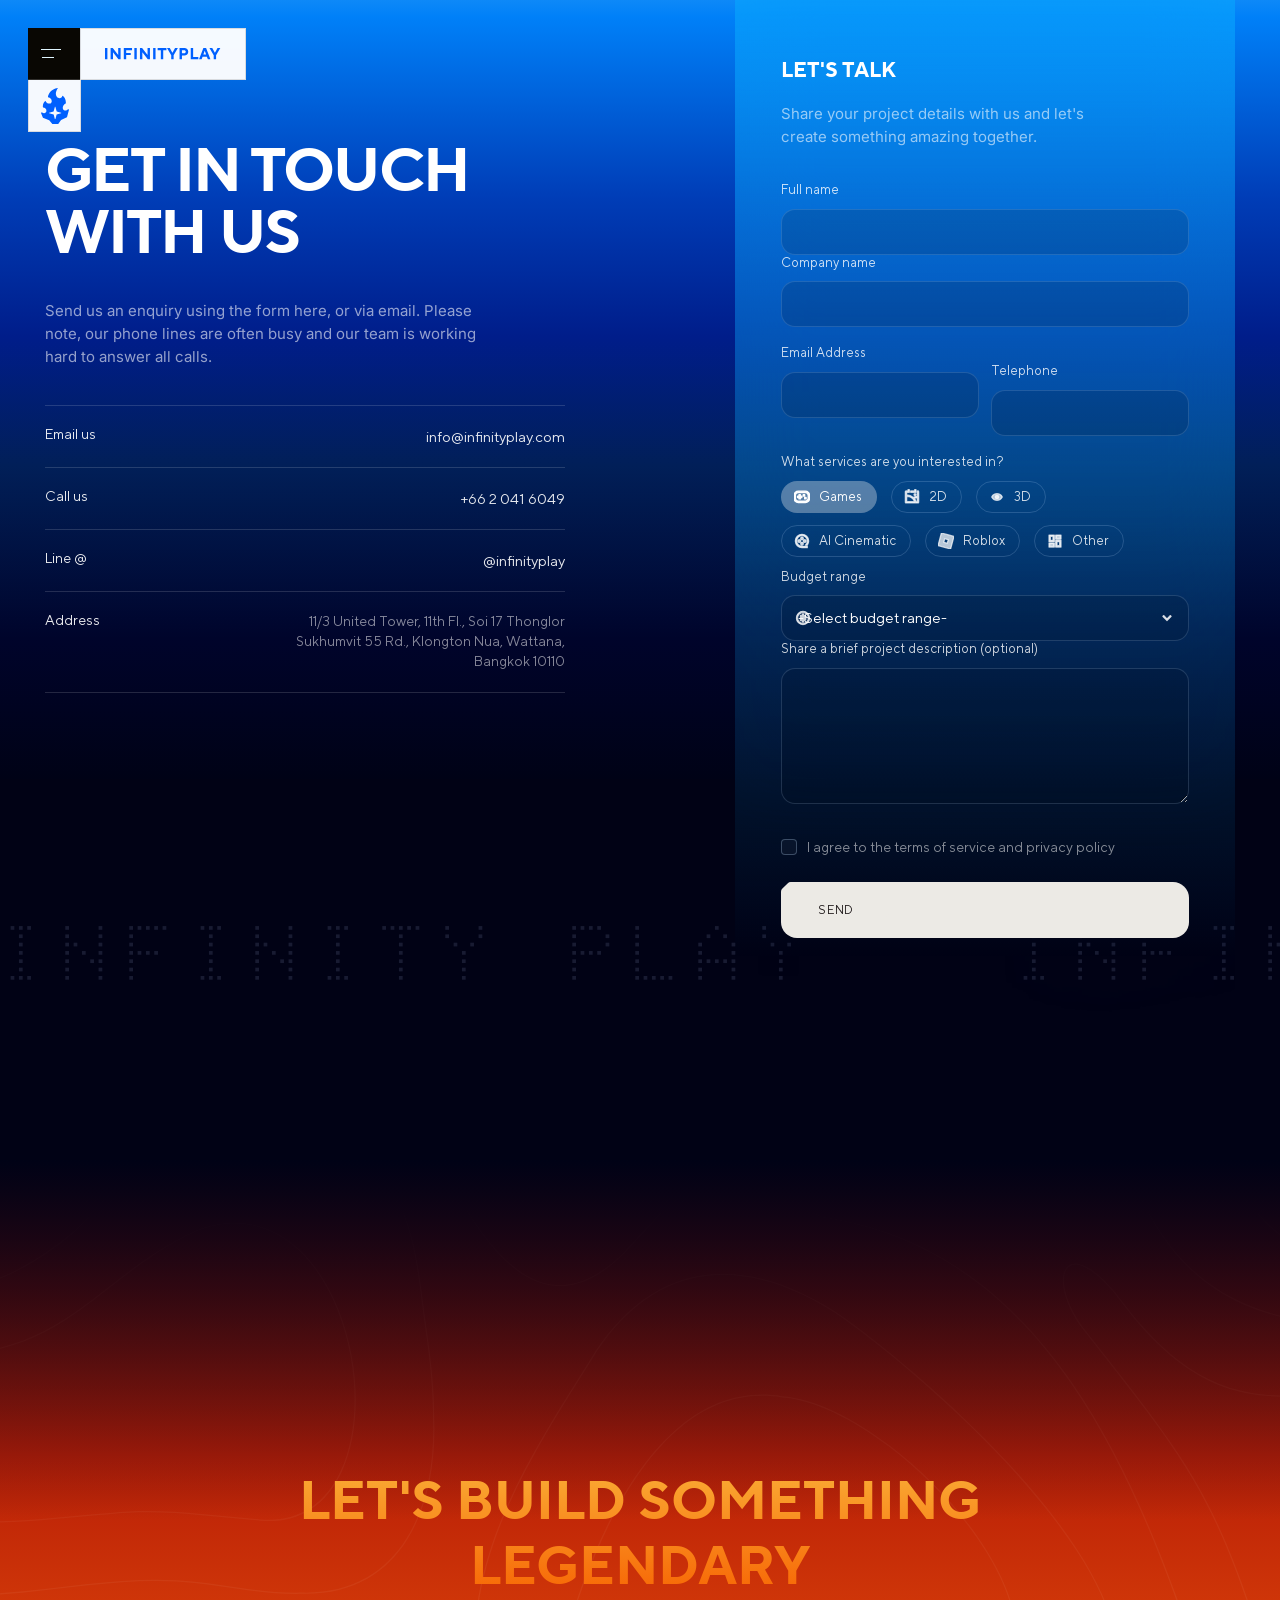
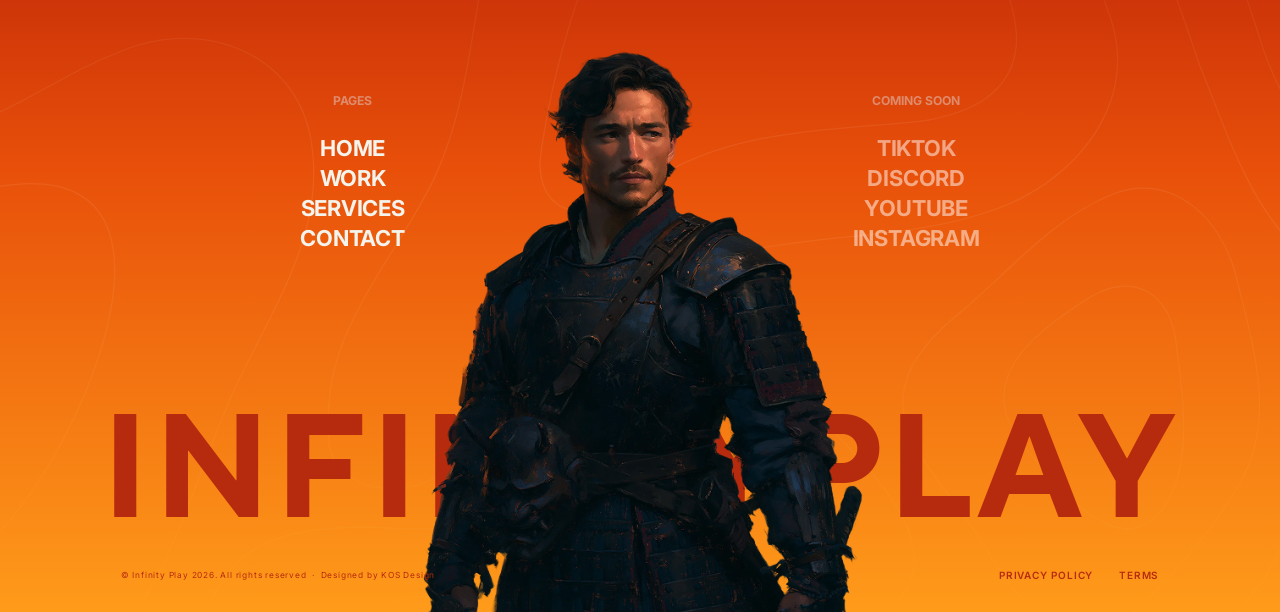
==== contact.html @ 48c19333 "feat: add contact form functionality and styles - Implemented contact form submission with validatio" ====
<!DOCTYPE html>
<html lang="en">
<head>
  <meta charset="UTF-8">
  <meta name="viewport" content="width=device-width, initial-scale=1.0">

  <!-- ── SEO ──────────────────────────────────────────────────────── -->
  <title>Contact | Infinity Play</title>
  <meta name="description" content="Get in touch with Infinity Play about game development, 3D art, animation, VFX, Roblox, and AI cinematic production.">
  <meta name="robots" content="index, follow">
  <link rel="canonical" href="https://infinityplay.com/contact">
  <link rel="icon" type="image/svg+xml" href="favicon.svg">
  <link rel="alternate icon" href="favicon.ico">

  <!-- ── Open Graph ────────────────────────────────────────────────── -->
  <meta property="og:type" content="website">
  <meta property="og:url" content="https://infinityplay.com/contact">
  <meta property="og:title" content="Contact | Infinity Play">
  <meta property="og:description" content="Start a conversation with Infinity Play about your next game, art, animation, or technical production project.">
  <meta property="og:image" content="https://infinityplay.com/website-template-OG.webp">

  <!-- ── Twitter Card ──────────────────────────────────────────────── -->
  <meta name="twitter:card" content="summary_large_image">
  <meta name="twitter:title" content="Contact | Infinity Play">
  <meta name="twitter:description" content="Start a conversation with Infinity Play about your next game, art, animation, or technical production project.">
  <meta name="twitter:image" content="https://infinityplay.com/website-template-OG.webp">

  <!-- ── Fonts ─────────────────────────────────────────────────────── -->
  <link rel="dns-prefetch" href="https://fonts.googleapis.com">
  <link rel="dns-prefetch" href="https://fonts.gstatic.com">
  <link rel="preconnect" href="https://fonts.googleapis.com">
  <link rel="preconnect" href="https://fonts.gstatic.com" crossorigin>
  <link href="https://fonts.googleapis.com/css2?family=Inter:wght@400;500;600;700&family=Doto:wght@300;700;900&display=swap" rel="stylesheet">

  <!-- ── Styles ────────────────────────────────────────────────────── -->
  <link rel="stylesheet" href="css/main.css">
</head>
<body class="contact-page">

<a class="sr-only" href="#main-content">Skip to main content</a>

<header class="site-nav site-nav--active" role="banner">
  <div class="site-nav__stack site-nav--invert">
    <div class="site-nav__row">
      <button
        class="site-nav__toggle"
        type="button"
        aria-label="Open navigation menu"
        aria-expanded="false"
        aria-controls="main-menu"
      >
        <span class="site-nav__toggle-line" aria-hidden="true"></span>
        <span class="site-nav__toggle-line" aria-hidden="true"></span>
      </button>
      <a class="site-nav__brand" href="index.html" aria-label="Infinity Play — back to home">
        <svg class="site-nav__brand-mark" width="116" height="12" viewBox="0 0 116 12" fill="none" xmlns="http://www.w3.org/2000/svg" aria-hidden="true" focusable="false">
          <path d="M-0.00042963 11.2002V0.00019455H2.39957V11.2002H-0.00042963ZM5.60082 11.2002V0.00019455H7.76082L13.2008 6.9602V0.00019455H15.6008V11.2002H13.4408L8.00082 4.24019V11.2002H5.60082ZM18.7958 11.2002V0.00019455H27.0358V2.2402H21.1958V4.8802H25.7558V7.12019H21.1958V11.2002H18.7958ZM29.3502 11.2002V0.00019455H31.7502V11.2002H29.3502ZM34.9514 11.2002V0.00019455H37.1114L42.5514 6.9602V0.00019455H44.9514V11.2002H42.7914L37.3514 4.24019V11.2002H34.9514ZM48.1464 11.2002V0.00019455H50.5464V11.2002H48.1464ZM55.8277 11.2002V2.2402H52.6277V0.00019455H61.4277V2.2402H58.2277V11.2002H55.8277ZM66.2252 11.2002V7.2002L61.9852 0.00019455H64.7852L67.3932 4.8002H67.4572L70.0652 0.00019455H72.8652L68.6252 7.2002V11.2002H66.2252ZM74.5439 11.2002V0.00019455H79.2639C81.6479 0.00019455 83.2639 1.5842 83.2639 3.76019C83.2639 5.93619 81.6479 7.5202 79.2639 7.5202H76.9439V11.2002H74.5439ZM76.9439 5.2802H79.1839C80.1439 5.2802 80.7839 4.6562 80.7839 3.76019C80.7839 2.86419 80.1439 2.2402 79.1839 2.2402H76.9439V5.2802ZM85.7389 11.2002V0.00019455H88.1389V8.9602H93.3389V11.2002H85.7389ZM98.3783 6.4802H101.098L99.7703 2.80019H99.7063L98.3783 6.4802ZM94.0583 11.2002L98.3783 0.00019455H101.098L105.418 11.2002H102.858L101.898 8.6402H97.5783L96.6183 11.2002H94.0583ZM108.693 11.2002V7.2002L104.453 0.00019455H107.253L109.861 4.8002H109.925L112.533 0.00019455H115.333L111.093 7.2002V11.2002H108.693Z" fill="currentColor"/>
        </svg>
      </a>
    </div>
    <a class="site-nav__emblem" href="index.html" aria-label="Infinity Play home">
      <svg class="site-nav__emblem-icon" xmlns="http://www.w3.org/2000/svg" width="28" height="36" viewBox="0 0 28 36" fill="none" aria-hidden="true" focusable="false">
        <path fill-rule="evenodd" clip-rule="evenodd" d="M16.705 0.00120353C16.8376 -0.0154871 16.9226 0.145182 16.839 0.249844C15.3869 2.06653 13.7545 6.37865 15.7941 8.7826C17.98 11.359 21.0673 10.0701 21.2519 7.96767C21.2605 7.86964 21.3555 7.79962 21.4459 7.83739C23.1418 8.54566 25.2625 11.6117 24.783 15.453C24.7758 15.5103 24.7349 15.5578 24.6802 15.5752C23.8207 15.8482 22.9938 16.4903 22.425 17.4197C21.3457 19.1832 21.6039 21.3132 23.0017 22.1773C24.2056 22.9215 25.8621 22.4839 26.9881 21.2215C27.0322 21.172 27.1037 21.1569 27.1631 21.1862L27.9192 21.5597C27.9811 21.5903 28.0129 21.6607 27.9951 21.7277L25.9901 29.2476C25.9788 29.2901 25.9489 29.3252 25.9088 29.3429L20.1088 31.9147C20.0851 31.9252 20.0646 31.942 20.0495 31.9632L17.2238 35.9391C17.1966 35.9773 17.1528 36 17.1061 36H11.4634C11.4209 36 11.3805 35.9812 11.353 35.9485L8.23792 32.2486C8.2229 32.2307 8.20381 32.2168 8.18229 32.208L1.90879 29.6286C1.87278 29.6138 1.84422 29.5851 1.82957 29.5488L0.0106392 25.049C-0.012196 24.9925 0.00248545 24.9277 0.047403 24.8867L0.705805 24.2859C0.762627 24.234 0.84971 24.2361 0.906354 24.2882C2.06126 25.3494 3.70621 25.4841 4.6933 24.5566C5.74024 23.5729 5.65068 21.7668 4.49326 20.5226C3.81289 19.7912 2.91497 19.4168 2.07771 19.4322C2.00528 19.4335 1.94047 19.3843 1.92776 19.3127C1.46411 16.6982 2.79948 13.6903 4.42397 12.8949C4.50156 12.8569 4.59161 12.9024 4.61851 12.9848C5.2225 14.8353 7.42836 16.133 9.32314 15.414C11.7451 14.4948 11.0628 9.89619 7.01237 9.37428C6.93607 9.36445 6.87683 9.29989 6.8829 9.22282C7.10649 6.38578 9.95658 0.851004 16.705 0.00120353ZM12.6697 23.3707C12.6563 23.4207 12.6174 23.4598 12.5676 23.4732L8.17748 24.6606C8.11433 24.6777 8.07045 24.7352 8.07045 24.8009V25.1089C8.07045 25.1746 8.11433 25.2322 8.17748 25.2493L12.5676 26.4365C12.6174 26.4499 12.6563 26.489 12.6697 26.539L13.851 30.9512C13.868 31.0147 13.9252 31.0588 13.9906 31.0588H14.297C14.3624 31.0588 14.4197 31.0147 14.4367 30.9512L15.6181 26.539C15.6315 26.489 15.6704 26.4499 15.7202 26.4365L20.1102 25.2493C20.1733 25.2322 20.2172 25.1746 20.2172 25.1089V24.8009C20.2172 24.7352 20.1733 24.6777 20.1102 24.6606L15.7201 23.4732C15.6704 23.4598 15.6315 23.4207 15.6181 23.3707L14.4367 18.9587C14.4197 18.8952 14.3624 18.8511 14.297 18.8511H13.9906C13.9252 18.8511 13.868 18.8952 13.851 18.9587L12.6697 23.3707Z" fill="currentColor"/>
      </svg>
    </a>
  </div>
  <nav class="site-nav__menu" id="main-menu" aria-label="Primary">
    <a class="site-nav__link" href="index.html#home">Home</a>
    <a class="site-nav__link" href="index.html#about">About</a>
    <a class="site-nav__link" href="index.html#work">Work</a>
    <a class="site-nav__link" href="index.html#services">Services</a>
    <a class="site-nav__link" href="contact.html" aria-current="page">Contact</a>
  </nav>
</header>

<main id="main-content">
  <section class="contact" aria-labelledby="contact-title">
    <div class="contact__media" aria-hidden="true">
      <video class="contact__video" autoplay muted loop playsinline preload="metadata">
        <source src="video/shadow.mp4" type="video/mp4">
      </video>
    </div>

    <div class="contact__inner">
      <div class="contact__info">
        <h1 class="contact__title" id="contact-title">
          Get In Touch<br>With Us
        </h1>
        <div class="contact__copy">
          <p class="contact__intro">
            Send us an enquiry using the form here, or via email. Please note,
            our phone lines are often busy and our team is working hard to
            answer all calls.
          </p>

          <dl class="contact__details">
            <div class="contact__row">
              <dt class="contact__term">Email us</dt>
              <dd class="contact__value">
                <a href="mailto:info@infinityplay.com">info@infinityplay.com</a>
              </dd>
            </div>
            <div class="contact__row">
              <dt class="contact__term">Call us</dt>
              <dd class="contact__value">
                <a href="tel:+6620416049">+66 2 041 6049</a>
              </dd>
            </div>
            <div class="contact__row">
              <dt class="contact__term">Line @</dt>
              <dd class="contact__value">
                <a href="https://line.me/R/ti/p/@infinityplay" target="_blank" rel="noreferrer">@infinityplay</a>
              </dd>
            </div>
            <div class="contact__row">
              <dt class="contact__term">Address</dt>
              <dd class="contact__value contact__value--address">
                11/3 United Tower, 11th Fl., Soi 17 Thonglor<br>
                Sukhumvit 55 Rd., Klongton Nua, Wattana,<br>
                Bangkok 10110
              </dd>
            </div>
          </dl>
        </div>
      </div>

      <form class="contact__form" aria-labelledby="contact-form-title" method="post">
        <h2 class="contact__form-title" id="contact-form-title">Let's Talk</h2>
        <p class="contact__form-copy">
          Share your project details with us and let's create something amazing
          together.
        </p>

        <div class="contact__fields">
          <label class="contact__field">
            <span class="contact__label">Full name</span>
            <input class="contact__input" type="text" name="full_name" autocomplete="name" required>
          </label>

          <label class="contact__field">
            <span class="contact__label">Company name</span>
            <input class="contact__input" type="text" name="company_name" autocomplete="organization">
          </label>

          <div class="contact__field-grid">
            <label class="contact__field">
              <span class="contact__label">Email Address</span>
              <input class="contact__input" type="email" name="email" autocomplete="email" required>
            </label>

            <label class="contact__field">
              <span class="contact__label">Telephone</span>
              <input class="contact__input" type="tel" name="telephone" autocomplete="tel">
            </label>
          </div>

          <fieldset class="contact__services">
            <legend class="contact__label">What services are you interested in?</legend>

            <div class="contact__chips">
              <label class="contact__chip">
                <input class="contact__chip-input" type="checkbox" name="services" value="Games" checked>
                <span class="contact__chip-ui">
                  <span class="contact__chip-icon" aria-hidden="true">
                    <svg xmlns="http://www.w3.org/2000/svg" width="15" height="11" viewBox="0 0 15 11" fill="none" focusable="false">
                      <path d="M10.6667 0C11.7275 0 12.7449 0.421428 13.4951 1.17157C14.2452 1.92172 14.6667 2.93913 14.6667 4V6.66667C14.6667 7.72753 14.2452 8.74495 13.4951 9.49509C12.7449 10.2452 11.7275 10.6667 10.6667 10.6667H4C2.93913 10.6667 1.92172 10.2452 1.17157 9.49509C0.421427 8.74495 0 7.72753 0 6.66667V4C0 2.93913 0.421427 1.92172 1.17157 1.17157C1.92172 0.421428 2.93913 0 4 0H10.6667ZM10.6667 1.33333H4C3.31584 1.33333 2.65785 1.59629 2.16213 2.06782C1.6664 2.53934 1.37087 3.18336 1.33667 3.86667L1.33333 4V6.66667C1.33333 7.35083 1.59629 8.00882 2.06782 8.50454C2.53934 9.00026 3.18336 9.29579 3.86667 9.33L4 9.33333H10.6667C11.3508 9.33333 12.0088 9.07038 12.5045 8.59885C13.0003 8.12733 13.2958 7.48331 13.33 6.8L13.3333 6.66667V4C13.3333 3.31584 13.0704 2.65785 12.5989 2.16213C12.1273 1.6664 11.4833 1.37087 10.8 1.33667L10.6667 1.33333ZM6 3.33333V4.66667H7.33333V6H5.99933L6 7.33333H4.66667L4.666 6H3.33333V4.66667H4.66667V3.33333H6ZM11.3333 6V7.33333H10V6H11.3333ZM10 3.33333V4.66667H8.66667V3.33333H10Z" fill="currentColor"/>
                    </svg>
                  </span>
                  <span class="contact__chip-text">Games</span>
                </span>
              </label>

              <label class="contact__chip">
                <input class="contact__chip-input" type="checkbox" name="services" value="2D">
                <span class="contact__chip-ui">
                  <span class="contact__chip-icon contact__chip-icon--dim" aria-hidden="true">
                    <svg xmlns="http://www.w3.org/2000/svg" width="16" height="16" viewBox="0 0 16 16" fill="none" focusable="false">
                      <path d="M13.333 8.66602C12.2143 8.66602 11.167 8.97268 10.271 9.50535C11.0689 10.4378 11.6881 11.5092 12.0977 12.666H13.333V8.66602ZM10.669 12.666C9.36234 9.53402 6.27167 7.33268 2.66634 7.33268V12.666H10.669V12.666ZM2.66634 5.99935C5.21967 5.99935 7.54834 6.95601 9.31567 8.53001C10.5089 7.7467 11.9056 7.33042 13.333 7.33268V1.99935H14.005C14.3703 1.99935 14.6663 2.29602 14.6663 2.66135V13.3373C14.6651 13.5124 14.5951 13.68 14.4713 13.8039C14.3476 13.9277 14.1801 13.998 14.005 13.9993H1.99434C1.81888 13.9992 1.65067 13.9293 1.52667 13.8052C1.40266 13.6811 1.33301 13.5128 1.33301 13.3373V2.66135C1.33423 2.48627 1.40427 2.31869 1.52802 2.19483C1.65176 2.07096 1.81926 2.00075 1.99434 1.99935H3.99967V0.666016H5.33301V3.33268H2.66634V5.99935ZM11.9997 0.666016V3.33268H6.66634V1.99935H10.6663V0.666016H11.9997ZM10.9997 6.66602C10.7345 6.66602 10.4801 6.56066 10.2926 6.37312C10.105 6.18559 9.99967 5.93123 9.99967 5.66602C9.99967 5.4008 10.105 5.14644 10.2926 4.95891C10.4801 4.77137 10.7345 4.66602 10.9997 4.66602C11.2649 4.66602 11.5192 4.77137 11.7068 4.95891C11.8943 5.14644 11.9997 5.4008 11.9997 5.66602C11.9997 5.93123 11.8943 6.18559 11.7068 6.37312C11.5192 6.56066 11.2649 6.66602 10.9997 6.66602Z" fill="currentColor"/>
                    </svg>
                  </span>
                  <span class="contact__chip-text">2D</span>
                </span>
              </label>

              <label class="contact__chip">
                <input class="contact__chip-input" type="checkbox" name="services" value="3D">
                <span class="contact__chip-ui">
                  <span class="contact__chip-icon contact__chip-icon--dim" aria-hidden="true">
                    <svg viewBox="0 0 16 16" focusable="false">
                      <path d="M2.7 8c1.1-2.2 2.9-3.3 5.3-3.3S12.2 5.8 13.3 8c-1.1 2.2-2.9 3.3-5.3 3.3S3.8 10.2 2.7 8Z" fill="currentColor"/>
                      <circle cx="8" cy="8" r="1.6" fill="currentColor"/>
                    </svg>
                  </span>
                  <span class="contact__chip-text">3D</span>
                </span>
              </label>

              <label class="contact__chip">
                <input class="contact__chip-input" type="checkbox" name="services" value="AI Cinematic">
                <span class="contact__chip-ui">
                  <span class="contact__chip-icon contact__chip-icon--dim" aria-hidden="true">
                    <svg width="16" height="16" viewBox="0 0 16 16" fill="none" xmlns="http://www.w3.org/2000/svg" focusable="false">
                      <path d="M7.99967 13.334H13.333V14.6673H7.99967C4.31767 14.6673 1.33301 11.6827 1.33301 8.00065C1.33301 4.31865 4.31767 1.33398 7.99967 1.33398C11.6817 1.33398 14.6663 4.31865 14.6663 8.00065C14.6685 9.44346 14.2004 10.8477 13.333 12.0007H11.5277C12.4638 11.175 13.0808 10.0472 13.271 8.81354C13.4613 7.5799 13.2128 6.3186 12.5689 5.24929C11.9249 4.17998 10.9263 3.3704 9.74696 2.96154C8.56759 2.55268 7.28217 2.57044 6.11454 3.01172C4.94692 3.453 3.97106 4.28984 3.3569 5.37653C2.74274 6.46322 2.5292 7.7309 2.75345 8.95882C2.9777 10.1867 3.62554 11.2971 4.58416 12.0966C5.54278 12.896 6.75144 13.3339 7.99967 13.334V13.334ZM7.99967 6.66732C7.64605 6.66732 7.30691 6.52684 7.05687 6.27679C6.80682 6.02674 6.66634 5.68761 6.66634 5.33398C6.66634 4.98036 6.80682 4.64122 7.05687 4.39118C7.30691 4.14113 7.64605 4.00065 7.99967 4.00065C8.3533 4.00065 8.69243 4.14113 8.94248 4.39118C9.19253 4.64122 9.33301 4.98036 9.33301 5.33398C9.33301 5.68761 9.19253 6.02674 8.94248 6.27679C8.69243 6.52684 8.3533 6.66732 7.99967 6.66732ZM5.33301 9.33398C4.97939 9.33398 4.64025 9.19351 4.3902 8.94346C4.14015 8.69341 3.99967 8.35427 3.99967 8.00065C3.99967 7.64703 4.14015 7.30789 4.3902 7.05784C4.64025 6.80779 4.97939 6.66732 5.33301 6.66732C5.68663 6.66732 6.02577 6.80779 6.27582 7.05784C6.52586 7.30789 6.66634 7.64703 6.66634 8.00065C6.66634 8.35427 6.52586 8.69341 6.27582 8.94346C6.02577 9.19351 5.68663 9.33398 5.33301 9.33398ZM10.6663 9.33398C10.3127 9.33398 9.97358 9.19351 9.72353 8.94346C9.47348 8.69341 9.33301 8.35427 9.33301 8.00065C9.33301 7.64703 9.47348 7.30789 9.72353 7.05784C9.97358 6.80779 10.3127 6.66732 10.6663 6.66732C11.02 6.66732 11.3591 6.80779 11.6091 7.05784C11.8592 7.30789 11.9997 7.64703 11.9997 8.00065C11.9997 8.35427 11.8592 8.69341 11.6091 8.94346C11.3591 9.19351 11.02 9.33398 10.6663 9.33398V9.33398ZM7.99967 12.0007C7.64605 12.0007 7.30691 11.8602 7.05687 11.6101C6.80682 11.3601 6.66634 11.0209 6.66634 10.6673C6.66634 10.3137 6.80682 9.97456 7.05687 9.72451C7.30691 9.47446 7.64605 9.33398 7.99967 9.33398C8.3533 9.33398 8.69243 9.47446 8.94248 9.72451C9.19253 9.97456 9.33301 10.3137 9.33301 10.6673C9.33301 11.0209 9.19253 11.3601 8.94248 11.6101C8.69243 11.8602 8.3533 12.0007 7.99967 12.0007Z" fill="currentColor"/>
                    </svg>
                  </span>
                  <span class="contact__chip-text">AI Cinematic</span>
                </span>
              </label>

              <label class="contact__chip">
                <input class="contact__chip-input" type="checkbox" name="services" value="Roblox">
                <span class="contact__chip-ui">
                  <span class="contact__chip-icon contact__chip-icon--dim" aria-hidden="true">
                    <svg xmlns="http://www.w3.org/2000/svg" width="16" height="16" viewBox="0 0 16 16" fill="none" focusable="false">
                      <path d="M12.6171 16L0 12.5952L3.38312 0L9.69143 1.70253L16 3.40478L12.6171 16ZM10.2323 6.72663L6.71043 5.75775L5.76743 9.27337L9.2893 10.2423L10.2323 6.72663Z" fill="currentColor"/>
                    </svg>
                  </span>
                  <span class="contact__chip-text">Roblox</span>
                </span>
              </label>

              <label class="contact__chip">
                <input class="contact__chip-input" type="checkbox" name="services" value="Other">
                <span class="contact__chip-ui">
                  <span class="contact__chip-icon contact__chip-icon--dim" aria-hidden="true">
                    <svg xmlns="http://www.w3.org/2000/svg" width="16" height="16" viewBox="0 0 16 16" fill="none" focusable="false">
                      <path d="M8.66667 14V7.33333H14V14H8.66667ZM2 8.66667V2H7.33333V8.66667H2ZM6 7.33333V3.33333H3.33333V7.33333H6ZM2 14V10H7.33333V14H2ZM3.33333 12.6667H6V11.3333H3.33333V12.6667ZM10 12.6667H12.6667V8.66667H10V12.6667ZM8.66667 2H14V6H8.66667V2ZM10 3.33333V4.66667H12.6667V3.33333H10Z" fill="currentColor"/>
                    </svg>
                  </span>
                  <span class="contact__chip-text">Other</span>
                </span>
              </label>
            </div>
          </fieldset>

          <label class="contact__field">
            <span class="contact__label">Budget range</span>
            <span class="contact__select-wrap">
              <span class="contact__select-icon" aria-hidden="true">
                <svg xmlns="http://www.w3.org/2000/svg" width="20" height="20" viewBox="0 0 20 20" fill="none" focusable="false">
                  <path d="M10.0003 18.3327C5.39783 18.3327 1.66699 14.6018 1.66699 9.99935C1.66699 5.39685 5.39783 1.66602 10.0003 1.66602C14.6028 1.66602 18.3337 5.39685 18.3337 9.99935C18.3337 14.6018 14.6028 18.3327 10.0003 18.3327ZM10.0003 16.666C11.7684 16.666 13.4641 15.9636 14.7144 14.7134C15.9646 13.4632 16.667 11.7675 16.667 9.99935C16.667 8.23124 15.9646 6.53555 14.7144 5.2853C13.4641 4.03506 11.7684 3.33268 10.0003 3.33268C8.23222 3.33268 6.53652 4.03506 5.28628 5.2853C4.03604 6.53555 3.33366 8.23124 3.33366 9.99935C3.33366 11.7675 4.03604 13.4632 5.28628 14.7134C6.53652 15.9636 8.23222 16.666 10.0003 16.666V16.666ZM9.16699 13.3327H6.66699V6.66602H9.16699V4.99935H10.8337V6.66602H11.667C12.0539 6.66602 12.4331 6.77375 12.7623 6.97716C13.0914 7.18056 13.3574 7.4716 13.5304 7.81765C13.7034 8.16371 13.7767 8.55111 13.7419 8.93644C13.7072 9.32178 13.5658 9.68983 13.3337 9.99935C13.5658 10.3089 13.7072 10.6769 13.7419 11.0623C13.7767 11.4476 13.7034 11.835 13.5304 12.181C13.3574 12.5271 13.0914 12.8181 12.7623 13.0215C12.4331 13.2249 12.0539 13.3327 11.667 13.3327H10.8337V14.9993H9.16699V13.3327ZM8.33366 10.8327V11.666H11.667C11.7775 11.666 11.8835 11.6221 11.9616 11.544C12.0398 11.4658 12.0837 11.3599 12.0837 11.2493C12.0837 11.1388 12.0398 11.0329 11.9616 10.9547C11.8835 10.8766 11.7775 10.8327 11.667 10.8327H8.33366ZM8.33366 8.33268V9.16602H11.667C11.7775 9.16602 11.8835 9.12212 11.9616 9.04398C12.0398 8.96584 12.0837 8.85986 12.0837 8.74935C12.0837 8.63884 12.0398 8.53286 11.9616 8.45472C11.8835 8.37658 11.7775 8.33268 11.667 8.33268H8.33366Z" fill="currentColor"/>
                </svg>
              </span>
              <select class="contact__input contact__select" name="budget">
                <option value="" selected>-Select budget range-</option>
                <option value="under-10000">Under $10,000</option>
                <option value="10000-50000">$10,000 - $50,000</option>
                <option value="50000-100000">$50,000 - $100,000</option>
                <option value="100000-plus">$100,000+</option>
              </select>
              <span class="contact__select-arrow" aria-hidden="true">
                <svg xmlns="http://www.w3.org/2000/svg" width="20" height="20" viewBox="0 0 20 20" fill="none" focusable="false">
                  <path d="M9.99962 10.9766L14.1246 6.85156L15.303 8.0299L9.99962 13.3332L4.69629 8.0299L5.87462 6.85156L9.99962 10.9766Z" fill="currentColor"/>
                </svg>
              </span>
            </span>
          </label>

          <label class="contact__field contact__field--textarea">
            <span class="contact__label">Share a brief project description (optional)</span>
            <textarea class="contact__input contact__textarea" name="description"></textarea>
          </label>

          <label class="contact__field contact__field--hidden" aria-hidden="true">
            <span class="contact__label">Website</span>
            <input class="contact__input" type="text" name="website" tabindex="-1" autocomplete="off">
          </label>
        </div>

        <label class="contact__agree">
          <input class="contact__agree-input" type="checkbox" name="agree" required>
          <span class="contact__agree-box" aria-hidden="true"></span>
          <span class="contact__agree-text">I agree to the terms of service and privacy policy</span>
        </label>

        <button class="contact__submit btn" type="submit" data-default-label="Send">
          <svg class="btn__cap btn__cap--left" width="17" height="38" viewBox="0 0 17 38" fill="none" xmlns="http://www.w3.org/2000/svg" aria-hidden="true" focusable="false">
            <path d="M0 9.65686C0 8.59599 0.421427 7.57857 1.17157 6.82843L6.82843 1.17157C7.57857 0.421426 8.59599 0 9.65685 0L17 0V38H9.65685C8.59599 38 7.57857 37.5786 6.82843 36.8284L1.17157 31.1716C0.421426 30.4214 0 29.404 0 28.3431V9.65686Z" fill="#ECEAE5"/>
          </svg>
          <span class="contact__submit-label btn__label">Send</span>
          <svg class="btn__cap btn__cap--right" xmlns="http://www.w3.org/2000/svg" width="17" height="38" viewBox="0 0 17 38" fill="none" aria-hidden="true" focusable="false">
            <path d="M17 9.65686C17 8.59599 16.5786 7.57857 15.8284 6.82843L10.1716 1.17157C9.42143 0.421426 8.40401 0 7.34315 0L0 0V38H7.34315C8.40401 38 9.42143 37.5786 10.1716 36.8284L15.8284 31.1716C16.5786 30.4214 17 29.404 17 28.3431V9.65686Z" fill="#ECEAE5"/>
          </svg>
        </button>
        <p class="contact__status" role="status" aria-live="polite"></p>
      </form>
    </div>

    <div class="contact__marquee" aria-hidden="true">
      INFINITY PLAY&nbsp;&nbsp;&nbsp;INFINITY PLAY&nbsp;&nbsp;&nbsp;INFINITY PLAY&nbsp;&nbsp;&nbsp;INFINITY PLAY&nbsp;&nbsp;&nbsp;INFINITY PLAY&nbsp;&nbsp;&nbsp;INFINITY PLAY&nbsp;&nbsp;&nbsp;
    </div>
  </section>
</main>

<footer class="footer" role="contentinfo">
  <div class="footer__bg" aria-hidden="true"></div>

  <div class="footer__head">
    <h2 class="footer__headline">
      Let's Build Something
      <span class="footer__headline-highlight">Legendary</span>
    </h2>
  </div>

  <div class="footer__cols">
    <nav class="footer__col" aria-label="Site pages">
      <p class="footer__col-label">Pages</p>
      <ul class="footer__col-list">
        <li class="footer__col-item"><a class="footer__col-link" href="index.html#home">Home</a></li>
        <li class="footer__col-item"><a class="footer__col-link" href="index.html#work">Work</a></li>
        <li class="footer__col-item"><a class="footer__col-link" href="index.html#services">Services</a></li>
        <li class="footer__col-item"><a class="footer__col-link" href="contact.html" aria-current="page">Contact</a></li>
      </ul>
    </nav>
    <nav class="footer__col footer__col--soon" aria-label="Social media — coming soon">
      <p class="footer__col-label">Coming Soon</p>
      <ul class="footer__col-list">
        <li class="footer__col-item"><a class="footer__col-link" href="#" aria-disabled="true">TikTok</a></li>
        <li class="footer__col-item"><a class="footer__col-link" href="#" aria-disabled="true">Discord</a></li>
        <li class="footer__col-item"><a class="footer__col-link" href="#" aria-disabled="true">YouTube</a></li>
        <li class="footer__col-item"><a class="footer__col-link" href="#" aria-disabled="true">Instagram</a></li>
      </ul>
    </nav>
  </div>

  <div class="footer__character" role="img" aria-label="Decorative samurai character"></div>

  <div class="footer__bottom">
    <p class="footer__giant-text">INFINITYPLAY</p>

    <div class="footer__bar">
      <small>© Infinity Play 2026. All rights reserved &nbsp;·&nbsp; Designed by KOS Design</small>
      <nav class="footer__links" aria-label="Legal">
        <a href="privacy-policy.html">PRIVACY POLICY</a>
        <a href="#">TERMS</a>
      </nav>
    </div>
  </div>
</footer>

<script src="js/main.js" defer></script>

</body>
</html>
---- css/main.css ----
:root{--color-navy: #04081c;--color-navy-2: #070d2a;--color-azure: #0060ff;--color-azure-bright:#1273ff;--color-sky: #4aa8ff;--color-white: #ffffff;--color-ink: #10131a;--color-grey: #8a8f9c;--color-line: #e6e6e6;--color-beige: #d6c9b3;--color-shell: #ede2d4;--color-shell-soft: rgba(237, 226, 212, 0.72);--color-panel-line: rgba(255, 255, 255, 0.14);--color-panel-fill: rgba(7, 13, 24, 0.2);--color-panel-shadow:rgba(0, 0, 0, 0.28);--color-white-70: rgba(255, 255, 255, 0.70);--color-grey-9464: rgba(224, 246, 255, 0.64);--color-marquee-dark:rgba(27, 37, 64, 0.21);--color-blue-4: #000216;--color-blue-8: #00042B;--color-azure-17: #011F58;--color-blue-27: #001D8A;--color-azure-36: #003DB7;--color-azure-49: #0080F8;--color-azure-67: #5FBDF7;--color-grey-91: #D3EFFB;--color-grey-910: rgba(211, 239, 252, 0.00);--font-display: "TT Norms Pro", "Barlow", "Inter", -apple-system, BlinkMacSystemFont, "Segoe UI", sans-serif;--font-body: "Inter", -apple-system, BlinkMacSystemFont, "Segoe UI", Roboto, "Helvetica Neue", Arial, sans-serif;--font-mono: "Doto", "Inter", monospace;--fs-title: 40px;--fs-body: 13.6px;--fs-label: 12.2px;--fs-marquee: 88px;--fw-light: 300;--fw-regular: 400;--fw-medium: 500;--fw-semibold:600;--fw-bold: 700;--lh-title: 120%;--lh-body: 24px;--lh-label: 20px;--lh-marquee: 40px;--ls-title: 0.8px;--radius-card: 18px;--radius-pill: 999px;--radius-btn: 8px}*,*::before,*::after{box-sizing:border-box;margin:0;padding:0}html{scroll-behavior:auto;-webkit-text-size-adjust:100%;font-family:var(--font-body);font-weight:var(--fw-regular);font-style:normal;text-rendering:optimizeLegibility}body{font-family:var(--font-body);font-weight:var(--fw-regular);line-height:1.5;background:#fff;color:var(--color-ink);overflow-x:hidden;font-synthesis:none;-webkit-font-smoothing:antialiased;-moz-osx-font-smoothing:grayscale}img,picture,video,canvas,svg{display:block;max-width:100%}a{color:inherit;text-decoration:none}ul,ol{list-style:none}button{cursor:pointer;background:none;border:none;font:inherit}.sr-only{position:absolute;width:1px;height:1px;padding:0;margin:-1px;overflow:hidden;clip:rect(0, 0, 0, 0);white-space:nowrap;border:0}.sr-only:focus{position:fixed;top:0;left:0;width:auto;height:auto;padding:12px 24px;margin:0;clip:auto;background:var(--color-azure);color:#fff;font-size:14px;font-weight:700;z-index:9999}@media(prefers-reduced-motion: reduce){*,*::before,*::after{animation:none !important;transition:none !important}}@font-face{font-family:"TT Norms Pro";src:url("../fonts/TTNormsPro-Regular.woff2") format("woff2"),url("../fonts/TTNormsPro-Regular.woff") format("woff");font-weight:400;font-style:normal;font-display:swap}@font-face{font-family:"TT Norms Pro";src:url("../fonts/TTNormsPro-Bd.woff2") format("woff2"),url("../fonts/TTNormsPro-Bd.woff") format("woff");font-weight:700;font-style:normal;font-display:swap}h1,h2,h3,h4,h5,h6{line-height:1.2}p{font-family:var(--font-body);font-size:var(--fs-body);font-weight:var(--fw-regular);line-height:var(--lh-body);color:var(--color-white-70)}b,strong{font-weight:var(--fw-bold)}.pill{display:inline-flex;align-items:center;justify-content:center;padding:11px 26px;border-radius:var(--radius-pill);font-family:var(--font-body);font-size:12px;font-weight:600;letter-spacing:.22em;text-transform:uppercase;color:#fff;border:1px solid rgba(255,255,255,.25)}.btn{--btn-bg: #ECEAE5;--btn-fg: #191314;display:inline-flex;align-items:stretch;text-decoration:none;cursor:pointer;border:none;background:none;padding:0;transition:transform .22s ease,filter .22s ease;vertical-align:middle}.btn__cap{display:block;flex-shrink:0}.btn__cap path{fill:var(--btn-bg);transition:fill .22s ease}.btn__label{display:flex;align-items:center;justify-content:center;gap:8px;padding:0 20px;background:var(--btn-bg);color:var(--btn-fg);font-family:"TT Norms Pro",var(--font-body);font-size:12px;font-style:normal;font-weight:400;line-height:normal;letter-spacing:.72px;text-transform:uppercase;white-space:nowrap;transition:background .22s ease,color .22s ease;min-height:38px}.btn:hover{transform:translateY(-2px);filter:drop-shadow(0 8px 18px rgba(0, 0, 0, 0.14));--btn-bg: #ddd9d0}.btn:active{transform:translateY(0);filter:none}.btn--dark{--btn-bg: rgba(255, 255, 255, 0.14);--btn-fg: #fff}.btn--dark:hover{--btn-bg: rgba(255, 255, 255, 0.24)}.marquee{position:absolute;top:7vh;left:0;white-space:nowrap;font-family:var(--font-mono);font-weight:var(--fw-light);font-size:var(--fs-marquee);line-height:var(--lh-marquee);letter-spacing:.18em;text-transform:uppercase;will-change:transform;user-select:none;pointer-events:none}.marquee--about{position:relative;top:auto;left:auto;width:max-content;flex:none;color:rgba(255,255,255,.16);font-family:var(--font-mono);font-size:88px;font-style:normal;font-weight:300;line-height:40px}.marquee--work{z-index:1;color:rgba(27,37,64,.21);font-size:88px;font-style:normal;font-weight:300;line-height:40px;text-transform:uppercase;margin-top:-180px}.feature{background:rgba(10,16,46,.55);border:1px dashed rgba(255,255,255,.22);position:relative;position:relative;display:flex;align-items:center;gap:12px;padding:15px 18px;font-family:var(--font-body);font-size:var(--fs-body);font-weight:var(--fw-regular);line-height:var(--lh-body);color:var(--color-white-70);color:#dfe5f5}.feature::before,.feature::after{content:"";position:absolute;width:8px;height:8px;border:1px solid rgba(255,255,255,.5)}.feature::before{top:-1px;left:-1px;border-right:none;border-bottom:none}.feature::after{bottom:-1px;right:-1px;border-left:none;border-top:none}.feature__icon{width:16px;height:16px;flex:none;stroke:var(--color-azure);fill:none}.feature+.feature{margin-top:8px}.feature-list{margin-top:26px}.supported{background:rgba(10,16,46,.55);border:1px dashed rgba(255,255,255,.22);margin-top:26px;padding:18px;border:1px dashed rgba(255,255,255,.22)}.supported__label{font-family:var(--font-body);font-size:var(--fs-label);font-weight:var(--fw-regular);line-height:var(--lh-label);color:var(--color-grey-9464);color:#aeb6cc;margin-bottom:12px}.supported__logos{display:flex;align-items:center;gap:22px;font-family:var(--font-body);font-weight:800;letter-spacing:.06em;font-size:14px;color:#e8edf8}.site-nav{position:fixed;top:28px;left:28px;z-index:8;transition:transform .3s ease}.site-nav--hidden{visibility:hidden}.site-nav--active{z-index:12}.site-nav--hero-hidden{z-index:8;pointer-events:none}.site-nav__stack{display:flex;flex-direction:column;align-items:flex-start;gap:0 10px}.site-nav__row{display:flex;align-items:stretch}.site-nav__toggle{width:52px;height:52px;padding:0 24px;background:transparent;display:flex;flex-direction:column;justify-content:center;align-items:center;gap:7.787px;border:0;border-bottom:1px solid rgba(224,246,255,.2);color:#e0f6ff;transition:transform .25s ease,background .25s ease,border-color .25s ease}.site-nav__toggle:hover{transform:translateY(-1px);background:rgba(10,18,32,.28);border-color:rgba(255,255,255,.2)}.site-nav__toggle-line{display:block;flex-shrink:0;background:currentColor;transition:transform .25s ease,opacity .25s ease,width .25s ease}.site-nav__toggle-line:nth-child(1){width:20px;height:1px;align-self:center;transform:translateX(-3px)}.site-nav__toggle-line:nth-child(2){width:12px;height:1px;align-self:center;transform:translateX(-6px)}.site-nav__brand{display:flex;height:52px;padding:0 24px;flex-direction:column;justify-content:center;align-items:flex-start;gap:8px;border:1px solid rgba(224,246,255,.2);min-width:164px;font-family:var(--font-display);font-weight:700;letter-spacing:.12em;font-size:15px;color:#e0f6ff;white-space:nowrap;transition:background .25s ease,color .25s ease,border-color .25s ease,box-shadow .25s ease}.site-nav__brand-mark{display:block;width:116px;height:auto;flex:none}.site-nav__emblem{width:53px;height:52px;display:flex;align-items:center;justify-content:center;border-top:0;border-right:1px solid rgba(224,246,255,.2);border-bottom:1px solid rgba(224,246,255,.2);border-left:1px solid rgba(224,246,255,.2);background:transparent;color:#e0f6ff;transition:transform .25s ease,background .25s ease,border-color .25s ease,color .25s ease,box-shadow .25s ease}.site-nav__emblem:hover{transform:translateY(-1px);background:rgba(10,18,32,.28);border-color:rgba(255,255,255,.2)}.site-nav__emblem-icon{width:28px;height:36px;fill:none}.site-nav__menu{position:absolute;top:calc(100% + 18px);left:0;min-width:250px;padding:16px;display:grid;gap:8px;border:1px solid rgba(224,246,255,.2);background:rgba(7,13,24,.82);backdrop-filter:blur(18px);opacity:0;visibility:hidden;transform:translateY(-10px);pointer-events:none;transition:opacity .25s ease,visibility .25s ease,transform .25s ease,background .25s ease,border-color .25s ease,box-shadow .25s ease}.site-nav__link{display:block;padding:10px 12px;font-family:var(--font-display);font-size:12px;font-weight:600;letter-spacing:.16em;text-transform:uppercase;color:rgba(240,244,248,.8);border:1px solid transparent;transition:color .25s ease,border-color .25s ease,background .25s ease}.site-nav__link:hover,.site-nav__link:focus-visible{color:var(--color-white);background:rgba(255,255,255,.05);border-color:rgba(255,255,255,.12);outline:none}.site-nav--open{z-index:14}.site-nav--open .site-nav__menu{opacity:1;visibility:visible;transform:translateY(0);pointer-events:auto}.site-nav--open .site-nav__toggle-line:nth-child(1){width:18px;transform:translateX(5px) rotate(45deg) translateY(6px)}.site-nav--open .site-nav__toggle-line:nth-child(2){width:18px;transform:translateX(5px) rotate(-45deg) translateY(-6px)}.site-nav--invert .site-nav__toggle{background:#090703;border-bottom-color:rgba(255,255,255,.16)}.site-nav--invert .site-nav__brand,.site-nav--invert .site-nav__emblem{background:rgba(255,255,255,.96);border-color:rgba(9,7,3,.12);color:var(--color-azure)}.site-nav--invert .site-nav__menu{background:rgba(255,255,255,.96);border-color:rgba(9,7,3,.12)}.site-nav--invert .site-nav__link{color:var(--color-azure)}.site-nav--invert .site-nav__link:hover,.site-nav--invert .site-nav__link:focus-visible{color:#090703;background:rgba(0,96,255,.08);border-color:rgba(0,96,255,.18)}@media(max-width: 980px){.site-nav{top:20px;left:20px}.site-nav__brand{min-width:156px;padding:0 24px}}@media(max-width: 680px){.site-nav{top:16px;left:16px}.site-nav__toggle,.site-nav__brand,.site-nav__emblem{height:52px}.site-nav__toggle,.site-nav__emblem{width:52px}.site-nav__brand{min-width:auto;padding:0 18px;font-size:13px;letter-spacing:.1em}.site-nav__brand-mark{width:clamp(88px,24vw,116px)}.site-nav__menu{min-width:min(100vw - 32px,240px);top:calc(100% + 14px)}}.hero{position:relative;z-index:2;isolation:isolate;min-height:100svh;overflow:hidden;background:#010216}.hero:after{content:"";position:absolute;bottom:0;left:0;width:100%;height:100%;background:linear-gradient(0deg, #010216 0%, rgba(1, 2, 22, 0) 100%);pointer-events:none;z-index:1}.hero__media{position:absolute;inset:0}.hero__nav-echo{position:absolute;top:28px;left:28px;z-index:4;display:flex;flex-direction:column;align-items:flex-start;color:var(--color-white);pointer-events:none;filter:drop-shadow(0 18px 34px rgba(0, 0, 0, 0.18))}.hero__nav-echo .site-nav__toggle,.hero__nav-echo .site-nav__brand,.hero__nav-echo .site-nav__emblem{background:transparent;box-shadow:none}.hero__nav-row{display:flex;align-items:stretch}.hero__video{position:absolute;inset:0;--hero-video-flip: 1;--hero-video-scale: 1;width:100%;height:100%;object-fit:cover;object-position:center center;transform:scaleX(var(--hero-video-flip)) scale(var(--hero-video-scale));transform-origin:center}.hero__video--shadow{--hero-video-flip: -1;z-index:1;mix-blend-mode:screen}.hero__backdrop,.hero__vignette,.hero__glow{position:absolute;inset:0;pointer-events:none}.hero__vignette{z-index:3;background:radial-gradient(circle at 52% 48%, rgba(126, 204, 255, 0.09), transparent 16%),radial-gradient(circle at 50% 90%, rgba(0, 0, 0, 0.58), transparent 38%),radial-gradient(circle at 100% 50%, rgba(2, 4, 9, 0.62), transparent 22%)}.hero__glow--top{z-index:3;background:radial-gradient(circle at 23% 9%, rgba(189, 232, 255, 0.22), transparent 36%)}.hero__glow--focus{z-index:3;background:radial-gradient(circle at 58% 48%, rgba(74, 168, 255, 0.12), transparent 12%)}.hero__inner{position:relative;min-height:calc(100svh - 20px);display:flex;align-items:flex-end;padding:clamp(132px,16vw,160px) clamp(24px,5vw,72px) clamp(42px,7vw,72px);mix-blend-mode:difference;z-index:2}.hero__copy{display:flex;width:min(100%,500px);flex-direction:column;align-items:flex-start;mix-blend-mode:difference}.hero__title{font-family:var(--font-display);font-size:40px;font-style:normal;font-weight:700;line-height:120%;letter-spacing:.8px;text-transform:uppercase;color:#fff;leading-trim:both;text-edge:cap;mix-blend-mode:difference}.hero__rule{display:none}.hero__description{width:100%;padding-top:40px;margin-top:40px;border-top:1px solid rgba(209,209,209,.2);font-family:var(--font-body);font-size:14.6px;font-style:normal;font-weight:400;line-height:24px;color:var(--color-white-70)}@media(max-width: 980px){.hero{min-height:calc(100svh - 16px)}.hero__nav-echo{top:20px;left:20px}.hero__inner{min-height:calc(100svh - 16px);padding-top:128px;padding-left:28px;padding-right:28px;padding-bottom:42px}.hero__video{object-position:60% center}.hero__title{font-size:38px}.hero__description{font-size:14.6px}}@media(max-width: 680px){.hero{min-height:calc(100svh - 12px);border-radius:22px;margin:6px}.hero__nav-echo{top:16px;left:16px}.hero__inner{min-height:calc(100svh - 12px);align-items:flex-end;padding:118px 20px 28px}.hero__video{object-position:64% center;--hero-video-scale: 1.12}.hero__title{font-size:clamp(32px, 32px + (40px - 32px) * ((100vw - 320px) / (680px - 320px)), 40px)}.hero__description{font-size:15px;line-height:1.7;padding-top:28px}}@media(prefers-reduced-motion: reduce){.hero__video{display:none}}.about{position:relative;min-height:900px;overflow:visible}.about__marquee{width:100%;height:271px;background:#010215;position:relative;z-index:1001}.about__marquee-band{position:absolute;left:50%;width:min(1600px,100% - 64px);height:271px;transform:translateX(-50%);display:flex;align-items:center;overflow:hidden;z-index:1}.about__marquee-surface{width:100%;height:100%;display:flex;align-items:center;overflow:hidden}.about__content-wrapper{position:relative;background:linear-gradient(180deg, var(--color-blue-4, #000216) 0%, var(--color-blue-8, #00042b) 6.46%, var(--color-azure-17, #011f58) 14.37%, var(--color-blue-27, #001d8a) 20.3%, var(--color-azure-36, #003db7) 26.69%, var(--color-azure-49, #0080f8) 34.97%, var(--color-azure-67, #5fbdf7) 40.43%, var(--color-grey-91, #d3effb) 45.33%, var(--color-grey-910, rgba(211, 239, 252, 0)) 50%);width:100%;min-height:2000px}.about__characters{position:sticky;top:0;height:100svh;margin-bottom:-100svh;pointer-events:none;z-index:2}.about__content{position:sticky;top:clamp(72px,50svh - 419px,160px);display:flex;flex-direction:column;justify-content:center;align-items:center;align-self:flex-start;width:min(720px,86vw);min-height:600px;margin:0 auto;padding-inline:24px;text-align:center;box-sizing:border-box}.about__title{font-family:var(--font-display);font-size:var(--fs-title);font-weight:var(--fw-bold);line-height:var(--lh-title);letter-spacing:var(--ls-title);text-transform:uppercase;color:var(--color-white);font-size:clamp(30px, 30px + (46px - 30px) * ((100vw - 360px) / (1440px - 360px)), 46px);margin-top:30px;line-height:1.25;letter-spacing:.06em}.about__description{font-family:var(--font-body);font-size:var(--fs-body);font-weight:var(--fw-regular);line-height:var(--lh-body);color:var(--color-white-70);margin-top:26px;color:rgba(255,255,255,.82);font-size:15px;line-height:1.75;max-width:520px;margin-left:auto;margin-right:auto}.about__character{position:absolute;top:clamp(136px,16vh,220px);will-change:left,right;pointer-events:none;overflow:hidden}.about__character--left{left:-100%;width:min(31vw,497px)}.about__character--right{right:-100%;width:min(38.8vw,621px)}.about__character-image{position:relative;width:100%;background-size:contain;background-repeat:no-repeat;background-position:bottom;z-index:1}.about__character--left .about__character-image{aspect-ratio:71/87;background-image:url("../images/about-robot.png");background-position:bottom left}.about__character--right .about__character-image{aspect-ratio:200/219;background-image:url("../images/about-artist.png");background-position:bottom right}.about__cloud{position:absolute;z-index:0;width:477px;max-width:100%;height:192px;background-image:url("../images/cloud-small.webp");background-repeat:no-repeat;background-position:center;background-size:100% 100%;filter:blur(4px);opacity:0;pointer-events:none}.about__cloud--1{left:-100%;bottom:20%}.about__cloud--2{top:26%;right:-100%}.about .marquee--work{top:auto;bottom:clamp(80px,10vh,160px);z-index:1;color:rgba(27,37,64,.18)}@media(max-width: 980px){.about__marquee-band{top:36px;width:min(1600px,100% - 40px)}.about__content-wrapper{min-height:clamp(1040px,138svh,1360px);padding-top:96px;padding-bottom:220px}.about__characters{height:min(100svh,960px);margin-bottom:min(-100svh,-960px)}.about__content{top:72px;width:min(680px,100% - 40px);min-height:min(838px,100svh - 144px);padding-inline:20px}.about__character{top:clamp(156px,18vh,240px)}.about__character--left{width:min(36vw,420px)}.about__character--right{width:min(39vw,470px)}.about__cloud{width:min(477px,96%);height:auto;aspect-ratio:477/192}.about__cloud--1{right:-12%;bottom:12%}.about__cloud--2{top:6%;right:-6%}}@media(max-width: 680px){.about__marquee-band{top:28px;width:calc(100% - 24px);height:220px}.about__marquee-band::before{top:54px}.about__marquee-band::after{bottom:46px}.about__content-wrapper{min-height:clamp(920px,122svh,1160px);padding-top:84px;padding-bottom:180px}.about__characters{display:none}.about__content{top:64px;width:calc(100% - 24px);min-height:min(838px,100svh - 112px);padding-inline:16px}}.work{position:relative;background:#fff;z-index:2;margin-top:-33%;overflow:hidden}.work::before{content:"";position:absolute;left:0;width:100%;height:15%;background:linear-gradient(180deg, rgba(255, 255, 255, 0) 0%, #fff 60%, #fff 100%);top:-15%}.work__pin{position:relative}.work__grid-wrapper{position:relative}.work__grid{position:relative;display:flex;flex-direction:row;align-items:flex-start;justify-content:center;height:auto;min-height:100vh;background:#fff;border-bottom:1px solid #e6e6e6;isolation:isolate;overflow:clip}.work__grid:first-child{border-top:1px solid #e6e6e6}.work__grid[data-index="0"]{z-index:1}.work__grid[data-index="1"]{z-index:2}.work__grid[data-index="2"]{z-index:3}.work__grid[data-index="3"]{z-index:4}.work__image{width:min(28.1875vw,451px);height:100%;min-height:100vh;flex-shrink:0;background-size:cover;background-position:center top;position:relative;overflow:hidden}.work__image--dawn{background-image:url("../images/work-dawn.webp")}.work__image--trick{background-image:url("../images/work-trick.webp")}.work__image--outlanders .work__video{object-position:80% 0}.work__image--umt .work__video{object-position:0 0;scale:1.5}.work__video{display:block;width:100%;height:100%;object-fit:cover;object-position:center top}.work__content{display:flex;position:relative;flex:1;width:auto;min-width:0;height:100%;min-height:100vh;padding:0;justify-content:stretch;align-items:stretch;flex-shrink:0;text-align:center;border-left:1px solid #e6e6e6;border-right:1px solid #e6e6e6;background:#fff}.work__content-inner{display:flex;flex-direction:column;justify-content:center;align-items:center;position:relative;height:100%;width:100%;padding:clamp(72px,7vw,96px) clamp(32px,4vw,74px) 64px;background:#fff}@media(max-width: 680px){.work__content{width:100%;height:auto;min-height:0;border:none}}.work__bg-pattern{width:min(28.125vw,450px);height:640px;flex-shrink:0;background-color:#fff;background-image:radial-gradient(rgba(0, 0, 0, 0.1) 1px, transparent 1px);background-size:6px 6px}@media(max-width: 680px){.work__bg-pattern{display:none}}.work__counter{position:absolute;bottom:clamp(24px,4vh,40px);right:clamp(20px,3vw,48px);display:flex;align-items:center;gap:5px;font-family:var(--font-mono);font-size:11px;font-weight:var(--fw-light);letter-spacing:.18em;color:rgba(0,0,0,.28);pointer-events:none;user-select:none;opacity:0}.work__counter-sep{opacity:.45}.work__logo{height:160px;display:flex;align-items:center;justify-content:center;margin-bottom:36px;background-size:contain;background-position:center;background-repeat:no-repeat;width:min(300px,80%)}.work__logo--dawn{background-image:url("../images/logo-dawn.webp")}.work__logo--trick{background-image:url("../images/logo-trick.webp")}.work__logo--outlanders{background-image:url("../images/logo-outlanders.webp")}.work__logo--umt{background-image:url("../images/logo-umt.webp")}.work__logo-fallback{font-weight:900;letter-spacing:.04em;font-size:54px;line-height:.95;text-transform:uppercase;font-family:var(--font-body);opacity:0}.work__logo-fallback--dawn{color:#e02020}.work__logo-fallback--trick{color:#d2491d;-webkit-text-stroke:2px #221408;text-shadow:0 4px 0 #c9b896}.work__logo-fallback--outlanders{color:#9aa3ad;font-weight:600;letter-spacing:.35em}.work__logo-fallback--umt{color:#aab4c4;font-style:italic;text-shadow:0 2px 6px rgba(0,0,0,.35)}.work__slide-description{color:#5d626d;font-size:15px;line-height:1.65;margin-bottom:36px}@media(max-width: 680px){.work__grid{flex-direction:column;height:auto;min-height:100svh}.work__image{width:100%;height:min(52svh,420px)}.work__content-inner{padding:36px 28px 44px}}.stats{position:relative;background:#fff;overflow:hidden;z-index:5;border-top:1px solid #e6e6e6}.stats:before{background:linear-gradient(180deg, #fff 0%, rgba(255, 255, 255, 0) 100%);content:"";position:absolute;top:0;left:0;height:250px;width:100%;z-index:1}.stats__hero{position:relative;min-height:100vh;display:flex;flex-direction:column;align-items:center;justify-content:center;text-align:center;isolation:isolate;padding:8vh 24px 10vh}.stats__circuit{position:absolute;top:50%;left:50%;--orb-shift-y: -74px;width:min(1200px,100% - 48px);aspect-ratio:1200/550;transform:translate(-50%, -52%);display:flex;align-items:center;justify-content:center;color:rgba(12,28,64,.08);opacity:.95;pointer-events:none;z-index:1;overflow:hidden;background:#eaeaea}.stats__circuit-art{transform:scale(1.01)}.stats__circuit::before{content:"";position:absolute;left:50%;top:calc(50% + var(--orb-shift-y));width:clamp(34px,5.2vw,74px);height:clamp(34px,5.2vw,74px);border-radius:50%;transform:translate(-50%, -50%);background:rgba(0,96,255,.9);filter:blur(14px);opacity:.8;animation:stats-blue-orb-loop 3.8s linear infinite;z-index:-1}.stats__circuit::after{content:"";position:absolute;inset:16% 18%;background:radial-gradient(circle, rgba(0, 96, 255, 0.12) 0%, rgba(0, 96, 255, 0) 72%);filter:blur(44px);z-index:-1}@keyframes stats-blue-orb-loop{0%{width:clamp(420px,72vw,1100px);height:clamp(420px,72vw,1100px);border:clamp(34px,6vw,97px) solid rgba(0,96,255,.58);background:transparent;opacity:.3;filter:blur(14px);animation-timing-function:linear}60.53%{width:clamp(26px,2.2vw,32px);height:clamp(26px,2.2vw,32px);border:clamp(18px,2.8vw,41px) solid rgba(0,96,255,.8);background:transparent;opacity:.95;filter:blur(14px);animation-timing-function:linear}63.16%{width:clamp(26px,2.2vw,32px);height:clamp(26px,2.2vw,32px);border:clamp(18px,2.8vw,41px) solid rgba(0,96,255,.8);background:transparent;opacity:.95;filter:blur(14px);animation-timing-function:cubic-bezier(0.22, 1.25, 0.36, 1)}78.95%{width:clamp(34px,5.2vw,74px);height:clamp(34px,5.2vw,74px);border:0;background:rgba(0,96,255,.9);opacity:.82;filter:blur(14px);animation-timing-function:linear}84.21%{width:clamp(34px,5.2vw,74px);height:clamp(34px,5.2vw,74px);border:0;background:rgba(0,96,255,.9);opacity:.82;filter:blur(14px);animation-timing-function:cubic-bezier(0.22, 1.25, 0.36, 1)}100%{width:clamp(420px,72vw,1100px);height:clamp(420px,72vw,1100px);border:clamp(34px,6vw,97px) solid rgba(0,96,255,.58);background:transparent;opacity:.3;filter:blur(14px)}}.stats__circuit-art{width:100%;height:100%}.stats__headline{position:relative;z-index:3;color:#0b0c0e;text-align:center;font-family:"TT Norms Pro";font-size:32px;font-style:normal;font-weight:700;line-height:var(--Static-Headline-Large-Line-Height, 40px);letter-spacing:var(--Static-Headline-Large-Tracking, 0);text-transform:uppercase;margin-top:225px;max-width:760px}.stats__float{position:absolute;width:clamp(70px,8.5vw,130px);aspect-ratio:1;background-size:contain;background-repeat:no-repeat;background-position:center;filter:drop-shadow(0 18px 30px rgba(0, 0, 0, 0.18));will-change:transform;z-index:2}.stats__float--1{top:14%;left:14%;background-image:url("../images/float-headphones.webp")}.stats__float--2{top:13%;right:13%;background-image:url("../images/float-controller.webp")}.stats__float--3{top:42%;left:21%;background-image:url("../images/float-coffee.webp")}.stats__float--4{top:44%;right:21%;background-image:url("../images/float-folder.webp")}.stats__float--5{bottom:18%;left:11%;background-image:url("../images/float-tablet.webp")}.stats__float--6{bottom:16%;right:9%;background-image:url("../images/float-laptop.webp")}.stats__marquee{position:relative;z-index:2;padding:0 3vw 26vh}.stats__track{display:flex;width:max-content;will-change:transform}.stats__group{display:flex;flex:0 0 auto}.stats__col{flex:0 0 auto;display:flex;flex-direction:column;min-width:clamp(300px,30vw,480px)}.stats__cell{flex:0 0 30vh;display:flex;flex-direction:column;padding:0 2.8vw}.stats__cell--top{justify-content:flex-start;align-items:flex-start;padding-top:30px;border-bottom:1px solid #e6e6e6}.stats__cell--bottom{justify-content:flex-end;align-items:flex-start;padding-bottom:30px}.stats__col--top .stats__cell--bottom{border-right:1px solid #e6e6e6}.stats__col--bottom .stats__cell--top{border-right:1px solid #e6e6e6}.stats__label{font-family:var(--font-body);font-size:var(--fs-label);font-weight:var(--fw-regular);line-height:var(--lh-label);color:var(--color-grey-9464);color:var(--color-grey);letter-spacing:.22em;text-transform:uppercase;font-weight:600;font-size:11px}.stats__value{font-family:var(--font-mono);font-weight:200;font-size:clamp(54px,6.5vw,100px);line-height:1.1;letter-spacing:.06em;text-transform:uppercase;margin-top:14px;color:var(--color-black-solid, #000);white-space:nowrap}.stats__value--word{letter-spacing:.03em}.stats__sub{font-family:var(--font-body);font-size:11px;letter-spacing:.18em;color:var(--color-grey);text-transform:uppercase;font-weight:600;margin-top:10px;max-width:260px;line-height:1.6}.stats__glow{position:absolute;left:0;right:0;bottom:0;height:55vh;pointer-events:none;background:linear-gradient(180deg, rgba(255, 255, 255, 0) 0%, rgba(116, 185, 255, 0.55) 55%, #1273ff 100%);filter:blur(2px)}.stats .btn{position:relative;z-index:3;margin-top:32px}@media(max-width: 980px){.stats__col{min-width:clamp(210px,32vw,300px)}.stats__cell{flex-basis:24vh;padding:0 3.6vw}.stats__cell--top{padding-top:24px}.stats__cell--bottom{padding-bottom:24px}.stats__value{font-size:clamp(44px,8vw,76px)}.stats__sub{max-width:220px}.stats__marquee{padding-bottom:14vh}}@media(max-width: 680px){.stats__hero{padding:10vh 16px 9vh}.stats__float{display:none}.stats__circuit{--orb-shift-y: -52px;width:calc(100% - 24px);transform:translate(-50%, -48%);color:rgba(0,96,255,.12);opacity:.75}.stats__circuit::after{inset:24% 10%}.stats__col{min-width:62vw}.stats__cell{flex-basis:19vh;padding:0 7vw}.stats__cell--top{padding-top:20px}.stats__cell--bottom{padding-bottom:20px}.stats__value{font-size:clamp(40px,14vw,62px);margin-top:10px}.stats__label{font-size:10px}.stats__sub{font-size:10px;letter-spacing:.14em;max-width:70vw}.stats__marquee{padding-bottom:8vh}}@media(prefers-reduced-motion: reduce){.stats__circuit::before{animation:none;width:52px;height:52px;border:0;background:rgba(0,96,255,.75);opacity:.75}}@property --pill-angle{syntax:"<angle>";initial-value:0deg;inherits:false}@keyframes pill-beam{to{--pill-angle: 360deg}}.services{position:relative}.services__pin{height:100vh;overflow:hidden;position:relative;background:linear-gradient(180deg, var(--color-grey-910, rgba(211, 239, 252, 0)) 0%, var(--color-grey-91, #d3effb) 9.34%, var(--color-azure-67, #5fbdf7) 19.14%, var(--color-azure-49, #0080f8) 30.06%, var(--color-azure-36, #003db7) 46.62%, var(--color-blue-27, #001d8a) 59.4%, var(--color-azure-17, #011f58) 71.26%, var(--color-blue-8, #00042b) 87.08%, #010216 100%),#fff}.services__bg-dark{position:absolute;inset:0;z-index:1;opacity:0;pointer-events:none;background:#010216}.services__head{position:absolute;top:58%;left:0;width:100%;z-index:6;text-align:center;pointer-events:none}.services__head .pill{pointer-events:auto;position:relative;isolation:isolate}.services__head .pill::before,.services__head .pill::after{content:"";position:absolute;inset:0;border-radius:inherit;padding:1px;background:conic-gradient(from var(--pill-angle), transparent 0deg 290deg, rgba(170, 210, 255, 0.55) 325deg, #f2f8ff 346deg, rgba(170, 210, 255, 0.55) 352deg, transparent 360deg);-webkit-mask:linear-gradient(#000 0 0) content-box,linear-gradient(#000 0 0);mask:linear-gradient(#000 0 0) content-box,linear-gradient(#000 0 0);-webkit-mask-composite:xor;mask-composite:exclude;animation:pill-beam 4s linear infinite;pointer-events:none}.services__head .pill::after{filter:blur(4px);opacity:.85}@media(max-width: 680px){.services__head{top:54%}}.services__head-title{margin-top:28px;font-family:var(--font-display);font-weight:var(--fw-bold);font-size:clamp(30px,3.9vw,40px);text-transform:uppercase;color:#fff;text-align:center;leading-trim:both;text-edge:cap;font-style:normal;line-height:120%;letter-spacing:.8px}@media(max-width: 680px){.services__head-title{margin-top:18px;font-size:clamp(24px,7vw,34px);padding:0 6vw}}.services__deck{position:absolute;inset:0;z-index:2}.services__nav{position:absolute;left:3vw;top:50%;transform:translateY(-50%);z-index:5;width:210px;height:min(460px,72vh);overflow:hidden;padding-left:36px;-webkit-mask-image:linear-gradient(180deg, transparent 0%, #000 18%, #000 82%, transparent 100%);mask-image:linear-gradient(180deg, transparent 0%, #000 18%, #000 82%, transparent 100%)}@media(max-width: 980px){.services__nav{display:none}}.services__nav-marker{position:absolute;left:0;top:103px;width:20px;height:0;border-top:1px solid #fff;z-index:4}.services__nav-marker::after{content:"";position:absolute;left:0;top:-15px;width:1px;height:30px;background:#fff}.services__nav-track{position:relative;display:flex;flex-direction:column;gap:22px;will-change:transform}.services__nav-track::before{content:"";position:absolute;left:-36px;top:0;bottom:0;width:1px;background:rgba(255,255,255,.22);z-index:1}.services__nav-link{position:relative;font-family:"TT Norms Pro",var(--font-display);font-size:15px;font-weight:500;line-height:normal;letter-spacing:.04em;text-transform:uppercase;color:#fff;opacity:.7;transition:opacity .3s}.services__nav-link::before{content:"";position:absolute;left:-36px;top:50%;transform:translateY(-50%);width:20px;height:1px;background:rgba(255,255,255,.22);z-index:2}.services__nav-link:not(:last-child)::after{content:"";position:absolute;left:-36px;top:calc(100% + 11px);transform:translateY(-50%);width:13px;height:1px;background:rgba(255,255,255,.22);z-index:2}.services__nav-link:hover{opacity:.55}.services__nav-link--active,.services__nav-link.active{opacity:1;font-weight:700}.services__stage{position:absolute;left:18%;top:50%;transform:translateY(-50%);width:min(552px,44vw);height:min(740px,88vh);z-index:2;display:flex;flex-direction:column;align-items:center;gap:var(--item-spacing-8_87, 8.87px);border:var(--altcha-border-width, 1px) solid var(--color-azure-1832, rgba(27, 37, 64, 0.32));background:var(--color-white-0, rgba(255, 255, 255, 0))}@media(max-width: 980px){.services__stage{left:50%;top:29%;transform:translate(-50%, -50%);width:80vw;height:42vh}}@media(max-width: 680px){.services__stage{top:30%;width:88vw;height:34vh}}.services__frame{background-image:url("../svg/service-border/service-border-3.svg"),url("../svg/service-border/service-border-2.svg"),url("../svg/service-border/service-border-1.svg"),url("../svg/service-border/service-border.svg");background-repeat:no-repeat;background-size:5.55px 5.55px;background-position:top left,top right,bottom left,bottom right;position:relative;width:100%;flex:1 1 auto;min-height:0;overflow:hidden}.services__img{position:absolute;inset:0;background-position:center;background-repeat:no-repeat;will-change:clip-path;width:545px;border-radius:30px;padding:20px}.services__img--video{width:100%;object-fit:contain;border-radius:30px;padding:20px}@media(max-width: 980px){.services__img{width:100%;background-size:contain;background-origin:content-box;padding:9% 11%}.services__img--video{height:100%;padding:9% 11%}}.services__texts{position:absolute;left:calc(18% + min(552px, 44vw) + 96px);top:0;height:100%;width:min(420px,28vw);z-index:3;overflow:hidden}@media(max-width: 980px){.services__texts{left:8vw;width:84vw;top:50%;height:48%}}@media(max-width: 680px){.services__texts{left:7vw;width:86vw;top:52%;height:46%}}.services__text{position:absolute;inset:0;display:flex;flex-direction:column;justify-content:center;will-change:transform}@media(max-width: 980px){.services__text{justify-content:flex-start}}.services__title{font-family:var(--font-mono);font-weight:var(--fw-bold);font-size:clamp(32px,3.4vw,50px);letter-spacing:.14em;text-transform:uppercase;color:#fff;font-style:normal;font-weight:200;line-height:110%;overflow-wrap:normal}@media(max-width: 980px){.services__title{font-size:clamp(30px,5vw,46px);letter-spacing:.06em}}@media(max-width: 680px){.services__title{font-size:clamp(28px,8vw,40px)}}.services__desc{font-family:var(--font-body);font-size:var(--fs-body);font-weight:var(--fw-regular);line-height:var(--lh-body);color:var(--color-white-70);margin-top:22px;max-width:330px;color:var(--color-grey-9464, rgba(224, 246, 255, 0.64));font-family:var(--font-family-Font-1, Inter);font-size:13.6px;font-style:normal;font-weight:var(--font-weight-400, 400);line-height:var(--line-height-24, 24px)}@media(max-width: 980px){.services__desc{margin-top:16px;font-size:14px}}@media(max-width: 680px){.services__desc{margin-top:14px;font-size:14px;max-width:none}}.services__checklist{margin-top:38px;display:flex;flex-direction:column;gap:14px}@media(max-width: 980px){.services__checklist{margin-top:24px;gap:10px}}@media(max-width: 680px){.services__checklist{margin-top:20px;gap:10px}}.services__check{background-image:url("../svg/service-border/service-border-3.svg"),url("../svg/service-border/service-border-2.svg"),url("../svg/service-border/service-border-1.svg"),url("../svg/service-border/service-border.svg");background-repeat:no-repeat;background-size:5.55px 5.55px;background-position:top left,top right,bottom left,bottom right;position:relative;display:flex;align-items:center;gap:14px;padding:16px 16px;border:1px solid rgba(27,37,64,.32);background-color:rgba(255,255,255,0);font-family:var(--font-body);color:var(--color-grey-9464, rgba(224, 246, 255, 0.64));font-size:12.2px;font-style:normal;font-weight:var(--font-weight-400, 400);line-height:var(--line-height-20, 20px)}@media(max-width: 980px){.services__check{padding:12px 14px;font-size:13px}}@media(max-width: 680px){.services__check{padding:11px 13px;font-size:13px;gap:10px}}.services__check-icon{flex:0 0 auto;width:18px;height:18px;display:grid;place-items:center}.services__check-icon svg{width:18px;height:18px;fill:none;stroke:#7b5cff;stroke-width:1.6;stroke-linecap:round}.services__supported{background-image:url("../svg/service-border/service-border-3.svg"),url("../svg/service-border/service-border-2.svg"),url("../svg/service-border/service-border-1.svg"),url("../svg/service-border/service-border.svg");background-repeat:no-repeat;background-size:5.55px 5.55px;background-position:top left,top right,bottom left,bottom right;margin-top:26px;padding:22px 18px;border:1px solid rgba(27,37,64,.32);background-color:rgba(255,255,255,0)}@media(max-width: 980px){.services__supported{margin-top:18px;padding:16px 16px}}@media(max-width: 680px){.services__supported{display:none}}.services__supported-label{font-family:var(--font-body);letter-spacing:.12em;margin-bottom:12px;color:var(--color-grey-9464, rgba(224, 246, 255, 0.64));font-size:12.2px;font-style:normal;font-weight:var(--font-weight-400, 400);line-height:var(--line-height-20, 20px)}.services__supported-logos{display:flex;align-items:center;gap:24px;font-family:var(--font-body);font-size:13px;font-weight:700;letter-spacing:.04em;color:rgba(255,255,255,.75)}.services__supported-img{display:block;height:20px;width:auto;max-width:100%;object-fit:contain}body.contact-page{background:#010215}.contact{position:relative;z-index:6;overflow:hidden;min-height:clamp(1160px,82vw,1360px)}.contact:before{content:"";top:-1400px;left:0;position:absolute;pointer-events:none;width:100%;height:2179px;background:linear-gradient(0deg, var(--color-blue-4, #000216) 0%, var(--color-blue-8, #00042b) 6.46%, var(--color-azure-17, #011f58) 14.37%, var(--color-blue-27, #001d8a) 20.3%, var(--color-azure-36, #003db7) 26.69%, var(--color-azure-49, #0080f8) 34.97%, var(--color-azure-67, #5fbdf7) 40.43%, var(--color-grey-91, #d3effb) 45.33%, var(--color-grey-910, rgba(211, 239, 252, 0)) 50%)}.contact__media{position:absolute;inset:0;z-index:0;overflow:hidden;pointer-events:none;mix-blend-mode:color-dodge}.contact__video{position:absolute;inset:0;width:100%;height:100%;object-fit:cover;object-position:right top;mix-blend-mode:screen;opacity:.26;filter:saturate(0.7) brightness(0.78);transform:scaleX(-1) scale(1.04);transform-origin:center}.contact__inner{position:relative;z-index:2;display:grid;grid-template-columns:minmax(0, 1fr) minmax(430px, 500px);gap:clamp(68px,7vw,112px);max-width:1190px;margin:0 auto;align-items:start}.contact__info{max-width:520px;padding-top:clamp(126px,11vw,208px)}.contact__title{font-family:"TT Norms Pro",var(--font-display);font-size:clamp(50px,4.8vw,68px);font-weight:700;line-height:1.02;letter-spacing:-0.03em;text-transform:uppercase;color:var(--color-white)}.contact__intro{width:min(100%,465px);margin-top:34px;color:rgba(255,255,255,.58);font-family:var(--font-body);font-size:15px;line-height:1.52}.contact__details{margin-top:36px;border-top:1px solid rgba(255,255,255,.14)}.contact__row{display:grid;grid-template-columns:minmax(120px, 1fr) minmax(220px, 280px);gap:24px;align-items:start;padding:20px 0;border-bottom:1px solid rgba(255,255,255,.14)}.contact__term{color:rgba(255,255,255,.92);font-family:"TT Norms Pro",var(--font-body);font-size:14px;font-weight:400;line-height:1.2}.contact__value{margin:0;color:rgba(255,255,255,.9);font-family:"TT Norms Pro",var(--font-body);font-size:15px;line-height:1.42;text-align:right}.contact__value a{color:inherit;transition:opacity .22s ease}.contact__value a:hover,.contact__value a:focus-visible{opacity:.7}.contact__value--address{color:rgba(255,255,255,.52);font-size:14px}.contact__form{padding:clamp(58px,4.4vw,72px) clamp(28px,3.6vw,50px) clamp(36px,3.2vw,44px);border-radius:var(--measurements-radius-0, 0) var(--measurements-radius-0, 0) 0 0;background:linear-gradient(180deg, rgba(10, 169, 255, 0.6) 0%, rgba(1, 2, 21, 0) 94.5%);backdrop-filter:blur(38px)}.contact__form-title{font-family:"TT Norms Pro",var(--font-display);font-size:21px;font-weight:700;line-height:1.2;text-transform:uppercase;color:var(--color-white)}.contact__form-copy{max-width:320px;margin-top:20px;color:rgba(255,255,255,.58);font-family:var(--font-body);font-size:15px;line-height:1.5}.contact__fields{margin-top:34px}.contact__field,.contact__services{margin:0}.contact__field+.contact__field,.contact__field-grid+.contact__services,.contact__services+.contact__field,.contact__field+.contact__field-grid{margin-top:18px}.contact__field-grid{display:grid;grid-template-columns:repeat(2, minmax(0, 1fr));gap:12px}.contact__field--hidden{display:none !important}.contact__label{display:block;margin-bottom:11px;color:rgba(255,255,255,.82);font-family:"TT Norms Pro",var(--font-body);font-size:13px;font-weight:400;line-height:1.2}.contact__input{width:100%;border:1px solid rgba(195,223,255,.16);border-radius:14px;background:rgba(0,8,24,.15);color:var(--color-white);font-family:"TT Norms Pro",var(--font-body);font-size:15px;line-height:1.2;transition:border-color .22s ease,background .22s ease,box-shadow .22s ease}.contact__input:focus-visible{outline:none;border-color:rgba(255,255,255,.38);background:rgba(0,8,24,.24);box-shadow:0 0 0 1px rgba(255,255,255,.08)}.contact input.contact__input,.contact select.contact__input{height:46px;padding:0 16px}.contact__textarea{min-height:136px;padding:14px 16px;resize:vertical}.contact__services{border:0;padding:0}.contact__chip{display:inline-flex;margin:0 10px 12px 0}.contact__chip-input,.contact__agree-input{position:absolute;width:1px;height:1px;padding:0;margin:-1px;overflow:hidden;clip:rect(0, 0, 0, 0);white-space:nowrap;border:0}.contact__chip-ui{display:inline-flex;align-items:center;gap:9px;min-height:32px;padding:0 14px 0 12px;border:1px solid rgba(195,223,255,.18);border-radius:999px;background:transparent;color:rgba(255,255,255,.84);cursor:pointer;transition:border-color .22s ease,background .22s ease,color .22s ease,transform .22s ease}.contact__chip-icon{display:inline-flex;width:16px;height:16px;align-items:center;justify-content:center;color:rgba(255,255,255,.72)}.contact__chip-icon svg{width:100%;height:100%;stroke:currentColor;fill:none;stroke-width:1.25;stroke-linecap:round;stroke-linejoin:round}.contact__chip-text{font-family:"TT Norms Pro",var(--font-body);font-size:13px;line-height:1}.contact__chip-input:checked+.contact__chip-ui{border-color:transparent;background:rgba(231,232,234,.36);color:var(--color-white)}.contact__chip-input:checked+.contact__chip-ui .contact__chip-icon{color:var(--color-white)}.contact__chip-input:focus-visible+.contact__chip-ui{outline:1px solid rgba(255,255,255,.48);outline-offset:2px}.contact__chip-ui:hover{transform:translateY(-1px)}.contact__select-wrap{position:relative;display:block}.contact__select{appearance:none;padding-left:42px;padding-right:42px}.contact__select-icon,.contact__select-arrow{position:absolute;top:50%;transform:translateY(-50%);pointer-events:none;color:rgba(255,255,255,.72)}.contact__select-icon svg,.contact__select-arrow svg{width:16px;height:16px;stroke:currentColor;fill:none;stroke-width:1.3;stroke-linecap:round;stroke-linejoin:round}.contact__select-icon{left:14px}.contact__select-arrow{right:14px}.contact__agree{display:flex;align-items:center;gap:10px;margin-top:28px;color:rgba(255,255,255,.52);font-family:"TT Norms Pro",var(--font-body);font-size:14px;line-height:1.3;cursor:pointer}.contact__agree-box{width:16px;height:16px;flex:none;border-radius:4px;border:1px solid rgba(195,223,255,.28);background:rgba(255,255,255,.03);transition:border-color .22s ease,background .22s ease,box-shadow .22s ease}.contact__agree-input:checked+.contact__agree-box{border-color:transparent;background:rgba(245,245,245,.96);box-shadow:inset 0 0 0 4px rgba(10,18,33,.72)}.contact__agree-input:focus-visible+.contact__agree-box{outline:1px solid rgba(255,255,255,.5);outline-offset:2px}.contact__submit{width:100%;min-height:56px;margin-top:26px;border:0;border-radius:16px;background:#eceae5;color:rgba(37,31,27,.72);font-family:"TT Norms Pro",var(--font-body);font-size:14px;font-weight:500;line-height:1;letter-spacing:.24em;text-transform:uppercase;cursor:pointer;transition:transform .22s ease,filter .22s ease,background .22s ease}.contact__submit:disabled{cursor:wait;transform:none;filter:none;background:#d6d2ca;opacity:.9}.contact__submit:hover,.contact__submit:focus-visible{transform:translateY(-1px);background:#ddd9d0;filter:drop-shadow(0 10px 18px rgba(0, 0, 0, 0.2));outline:none}.contact__status{min-height:22px;margin-top:14px;color:rgba(255,255,255,.62);font-family:var(--font-body);font-size:14px;line-height:1.4}.contact__status[data-state=success]{color:#d5ffe3}.contact__status[data-state=error]{color:#ffd2d2}.contact__marquee{position:absolute;right:0;bottom:clamp(170px,12vw,226px);left:0;z-index:1;overflow:hidden;color:rgba(150,164,206,.16);font-family:var(--font-mono);font-size:clamp(54px,6.5vw,98px);font-weight:300;line-height:.86;letter-spacing:.16em;text-transform:uppercase;white-space:nowrap;user-select:none;pointer-events:none}@media(max-width: 980px){.contact{min-height:auto;padding-bottom:248px}.contact::before{background:linear-gradient(180deg, rgba(4, 4, 4, 0.28) 0%, rgba(4, 4, 4, 0.08) 24%, rgba(4, 4, 4, 0.42) 100%),linear-gradient(90deg, rgba(4, 4, 4, 0.9) 0%, rgba(4, 4, 4, 0.58) 35%, rgba(4, 4, 4, 0.16) 60%, rgba(4, 4, 4, 0.52) 100%)}.contact::after{top:64px;left:0;right:0;height:520px;opacity:.12}.contact__video{opacity:.22;object-position:68% top}.contact__inner{grid-template-columns:1fr;gap:52px;max-width:760px}.contact__info{max-width:none;padding-top:0}.contact__intro{width:100%;max-width:520px}.contact__form{width:100%}.contact__marquee{bottom:146px;font-size:clamp(42px,7vw,76px)}}@media(max-width: 680px){.contact{padding:104px 20px 190px}.contact__title{font-size:clamp(42px,12vw,54px)}.contact__row{grid-template-columns:1fr;gap:10px}.contact__value{text-align:left}.contact__value--address{max-width:300px}.contact__form{padding:34px 22px 28px}.contact__video{opacity:.18;object-position:64% top;transform:scaleX(-1) scale(1.12)}.contact__field-grid{grid-template-columns:1fr}.contact__agree{align-items:flex-start}.contact__marquee{bottom:120px;font-size:34px;letter-spacing:.14em}}.footer{position:relative;overflow:hidden;display:flex;flex-direction:column;background:linear-gradient(180deg, #5e0a0a 0%, #b81e07 28%, #e8500a 58%, #ff9b1a 100%)}.footer::before{content:"";position:absolute;top:0;left:0;right:0;height:40vh;z-index:0;pointer-events:none;background:linear-gradient(180deg, #000216 0%, rgba(217, 51, 12, 0) 100%)}.footer__bg{position:absolute;inset:0;z-index:0;pointer-events:none;background-image:url("../svg/footer-bg.svg");background-repeat:no-repeat;background-size:cover;background-position:center;opacity:.08}.footer__head{text-align:center;padding-top:311px;position:relative}@media(max-width: 980px){.footer__head{padding-top:140px}}@media(max-width: 680px){.footer__head{padding-top:80px;padding-left:20px;padding-right:20px}}.footer__headline{text-align:center;font-family:"TT Norms Pro",var(--font-display);font-size:clamp(34px,4.2vw,63.75px);font-weight:700;line-height:120%;text-transform:uppercase;background:linear-gradient(180deg, #faa933 0%, #f76403 100%);background-clip:text;-webkit-background-clip:text;-webkit-text-fill-color:transparent}.footer__headline-highlight{display:block}.footer__cols{position:relative;z-index:3;display:flex;justify-content:center;gap:35vw;margin-top:89px;margin-bottom:136px}@media(max-width: 980px){.footer__cols{gap:18vw;margin-top:56px;margin-bottom:80px}}@media(max-width: 680px){.footer__cols{flex-direction:column;gap:36px;align-items:center;margin-top:40px;margin-bottom:56px}}.footer__col-label{font-family:var(--font-body);font-size:12.2px;color:var(--color-grey-9440, rgba(224, 246, 255, 0.4));text-transform:uppercase;font-weight:700;margin-bottom:21px;text-align:center}.footer__col-list{text-align:center}.footer__col-item{margin-bottom:2px}.footer__col-link{font-family:var(--font-body);text-transform:uppercase;transition:opacity .25s;color:var(--color--white, #f4f4ed);text-align:center;font-size:21.9px;font-style:normal;font-weight:700;line-height:var(--line-height-28, 28px);letter-spacing:var(--letter-spacing--0_24, -0.24px);text-transform:uppercase}.footer__col-link:hover{opacity:.7}.footer__col--soon .footer__col-link{color:rgba(255,255,255,.5);pointer-events:none}.footer__character{position:absolute;left:50%;bottom:0;transform:translateX(-50%);width:clamp(320px,38vw,574px);aspect-ratio:3/4;background-image:url("../images/footer-samurai.png");background-size:contain;background-position:bottom center;background-repeat:no-repeat;z-index:3}@media(max-width: 980px){.footer__character{display:none}}.footer__bottom{align-self:center;width:fit-content;max-width:100%}.footer__giant-text{position:relative;z-index:1;text-align:center;font-family:var(--font-display);font-size:clamp(34px,11.5vw,209.455px);white-space:nowrap;user-select:none;color:#b62b0e;font-style:normal;font-weight:700;padding-top:70px;padding-bottom:54px;letter-spacing:.02em}@media(max-width: 680px){.footer__giant-text{padding-top:40px;padding-bottom:32px}}.footer__bar{position:relative;z-index:3;display:flex;justify-content:space-between;align-items:center;padding-left:20px;padding-right:20px;margin-bottom:27px;margin-top:27px;font-family:var(--font-body);letter-spacing:.08em;color:#b62b0e;font-size:10px;font-style:normal;font-weight:400;line-height:20px}@media(max-width: 680px){.footer__bar{flex-direction:column;gap:8px;justify-content:center;text-align:center}}.footer__links{display:flex;gap:26px;font-weight:600;line-height:var(--line-height-20, 20px);text-transform:uppercase}.footer__links a:hover{opacity:.9}@property --policy-badge-angle{syntax:"<angle>";initial-value:0deg;inherits:false}.privacy-page{min-height:100vh;background:#010216;color:var(--color-white-70)}.policy{max-width:760px;margin:0 auto;padding:clamp(140px,20vh,200px) 24px clamp(72px,10vw,120px)}.policy__badge-wrap{position:relative;display:flex;justify-content:center;margin-bottom:clamp(20px,3vw,28px)}.policy__lead{margin:0 0 clamp(48px,8vw,80px);text-align:left;padding-bottom:64px;font-family:var(--font-body);font-size:var(--fs-body);font-weight:var(--fw-regular);line-height:var(--lh-body);color:var(--color-white-70)}.policy__sparkles{position:absolute;top:50%;left:50%;width:2px;height:2px;margin:-1px 0 0 -1px;border-radius:50%;background:transparent;pointer-events:none;box-shadow:80px -16px 0 0 rgba(255,255,255,.6),-76px 16px 0 0 rgba(255,255,255,.55),42px 24px 0 -0.5px rgba(255,255,255,.45),-84px -2px 0 -0.5px rgba(255,255,255,.45),88px 6px 0 0 rgba(255,255,255,.5),-54px 24px 0 -0.5px rgba(255,255,255,.42),24px -26px 0 -0.5px rgba(255,255,255,.42),-42px -24px 0 -0.5px rgba(255,255,255,.4),62px -20px 0 -0.5px rgba(255,255,255,.42),-94px 10px 0 -0.5px rgba(255,255,255,.38),94px 16px 0 -0.5px rgba(255,255,255,.38),110px -22px 0 -1px rgba(255,255,255,.16),-108px -16px 0 -1px rgba(255,255,255,.16),8px -32px 0 -1px rgba(255,255,255,.14),-22px 32px 0 -1px rgba(255,255,255,.14),78px 28px 0 -1px rgba(255,255,255,.15);animation:policy-sparkle 3.6s ease-in-out infinite}.policy__sparkles::before,.policy__sparkles::after{content:"";position:absolute;top:0;left:0;width:2px;height:2px;border-radius:50%;background:transparent}.policy__sparkles::before{box-shadow:-90px -18px 0 -0.5px rgba(255,255,255,.34),90px -20px 0 -0.5px rgba(255,255,255,.34),-30px -26px 0 -0.5px rgba(255,255,255,.32),60px 26px 0 -0.5px rgba(255,255,255,.32),2px 28px 0 -0.5px rgba(255,255,255,.3),-66px -20px 0 -0.5px rgba(255,255,255,.3),70px -14px 0 -0.5px rgba(255,255,255,.3),12px -28px 0 -0.5px rgba(255,255,255,.3),-12px 28px 0 -0.5px rgba(255,255,255,.28),46px 20px 0 -0.5px rgba(255,255,255,.3),-50px 18px 0 -0.5px rgba(255,255,255,.3),-116px 4px 0 -1px rgba(255,255,255,.13),116px 8px 0 -1px rgba(255,255,255,.13),34px 30px 0 -1px rgba(255,255,255,.12),-36px -28px 0 -1px rgba(255,255,255,.12),82px -26px 0 -1px rgba(255,255,255,.14);animation:policy-sparkle 4.4s ease-in-out 1.2s infinite}.policy__sparkles::after{box-shadow:-80px 22px 0 -0.5px rgba(255,255,255,.32),36px -26px 0 -0.5px rgba(255,255,255,.34),96px 16px 0 -0.5px rgba(255,255,255,.28),-96px 2px 0 -0.5px rgba(255,255,255,.28),-16px -28px 0 -0.5px rgba(255,255,255,.3),18px 28px 0 -0.5px rgba(255,255,255,.28),100px -10px 0 -0.5px rgba(255,255,255,.26),-100px -8px 0 -0.5px rgba(255,255,255,.26),72px 22px 0 -0.5px rgba(255,255,255,.28),-72px -22px 0 -0.5px rgba(255,255,255,.28),54px -24px 0 -0.5px rgba(255,255,255,.28),-28px 30px 0 -1px rgba(255,255,255,.12),30px -30px 0 -1px rgba(255,255,255,.12),108px -2px 0 -1px rgba(255,255,255,.13),-106px 14px 0 -1px rgba(255,255,255,.13),0px -34px 0 -1px rgba(255,255,255,.11),0px 32px 0 -1px rgba(255,255,255,.11);animation:policy-sparkle 5s ease-in-out .6s infinite}@media(prefers-reduced-motion: reduce){.policy__sparkles,.policy__sparkles::before,.policy__sparkles::after{animation:none}}.policy__badge{position:relative;display:inline-flex;align-items:center;justify-content:center;padding:11px 30px;border-radius:var(--radius-pill);border:1px solid rgba(255,255,255,0);background:linear-gradient(180deg, rgba(255, 255, 255, 0.05) 0%, rgba(255, 255, 255, 0.01) 100%);isolation:isolate}.policy__badge::before{content:"";position:absolute;inset:0;border-radius:inherit;padding:1px;background:rgba(255,255,255,.16);-webkit-mask:linear-gradient(#fff 0 0) content-box,linear-gradient(#fff 0 0);-webkit-mask-composite:xor;mask-composite:exclude;pointer-events:none}.policy__badge::after{content:"";position:absolute;inset:-1px;border-radius:inherit;padding:1.5px;background:conic-gradient(from var(--policy-badge-angle), rgba(255, 255, 255, 0) 0deg, rgba(255, 255, 255, 0) 210deg, rgba(255, 255, 255, 0.95) 300deg, rgba(255, 255, 255, 0) 345deg, rgba(255, 255, 255, 0) 360deg);-webkit-mask:linear-gradient(#fff 0 0) content-box,linear-gradient(#fff 0 0);-webkit-mask-composite:xor;mask-composite:exclude;filter:drop-shadow(0 0 6px rgba(255, 255, 255, 0.55));animation:policy-badge-spin 4s linear infinite;pointer-events:none}@media(prefers-reduced-motion: reduce){.policy__badge::after{animation:none}}.policy__badge-text{position:relative;z-index:1;font-family:var(--font-display);font-size:12px;font-weight:var(--fw-regular);line-height:24px;letter-spacing:.72px;text-transform:uppercase;background:linear-gradient(180deg, rgba(255, 255, 255, 0.3) 8.85%, #fff 100%);background-clip:text;-webkit-background-clip:text;-webkit-text-fill-color:transparent}.policy__section+.policy__section{margin-top:clamp(32px,5vw,44px)}.policy__section-title{margin:0 0 12px;font-family:var(--font-display);font-size:15px;font-weight:var(--fw-bold);line-height:1.4;letter-spacing:.04em;text-transform:uppercase;color:var(--color-white)}.policy p{margin:0;font-family:var(--font-body);font-size:var(--fs-body);font-weight:var(--fw-regular);line-height:var(--lh-body);color:var(--color-white-70)}.policy p+p{margin-top:6px}@keyframes policy-badge-spin{to{--policy-badge-angle: 360deg}}@keyframes policy-sparkle{0%,100%{opacity:.18}50%{opacity:.55}}/*# sourceMappingURL=main.css.map */
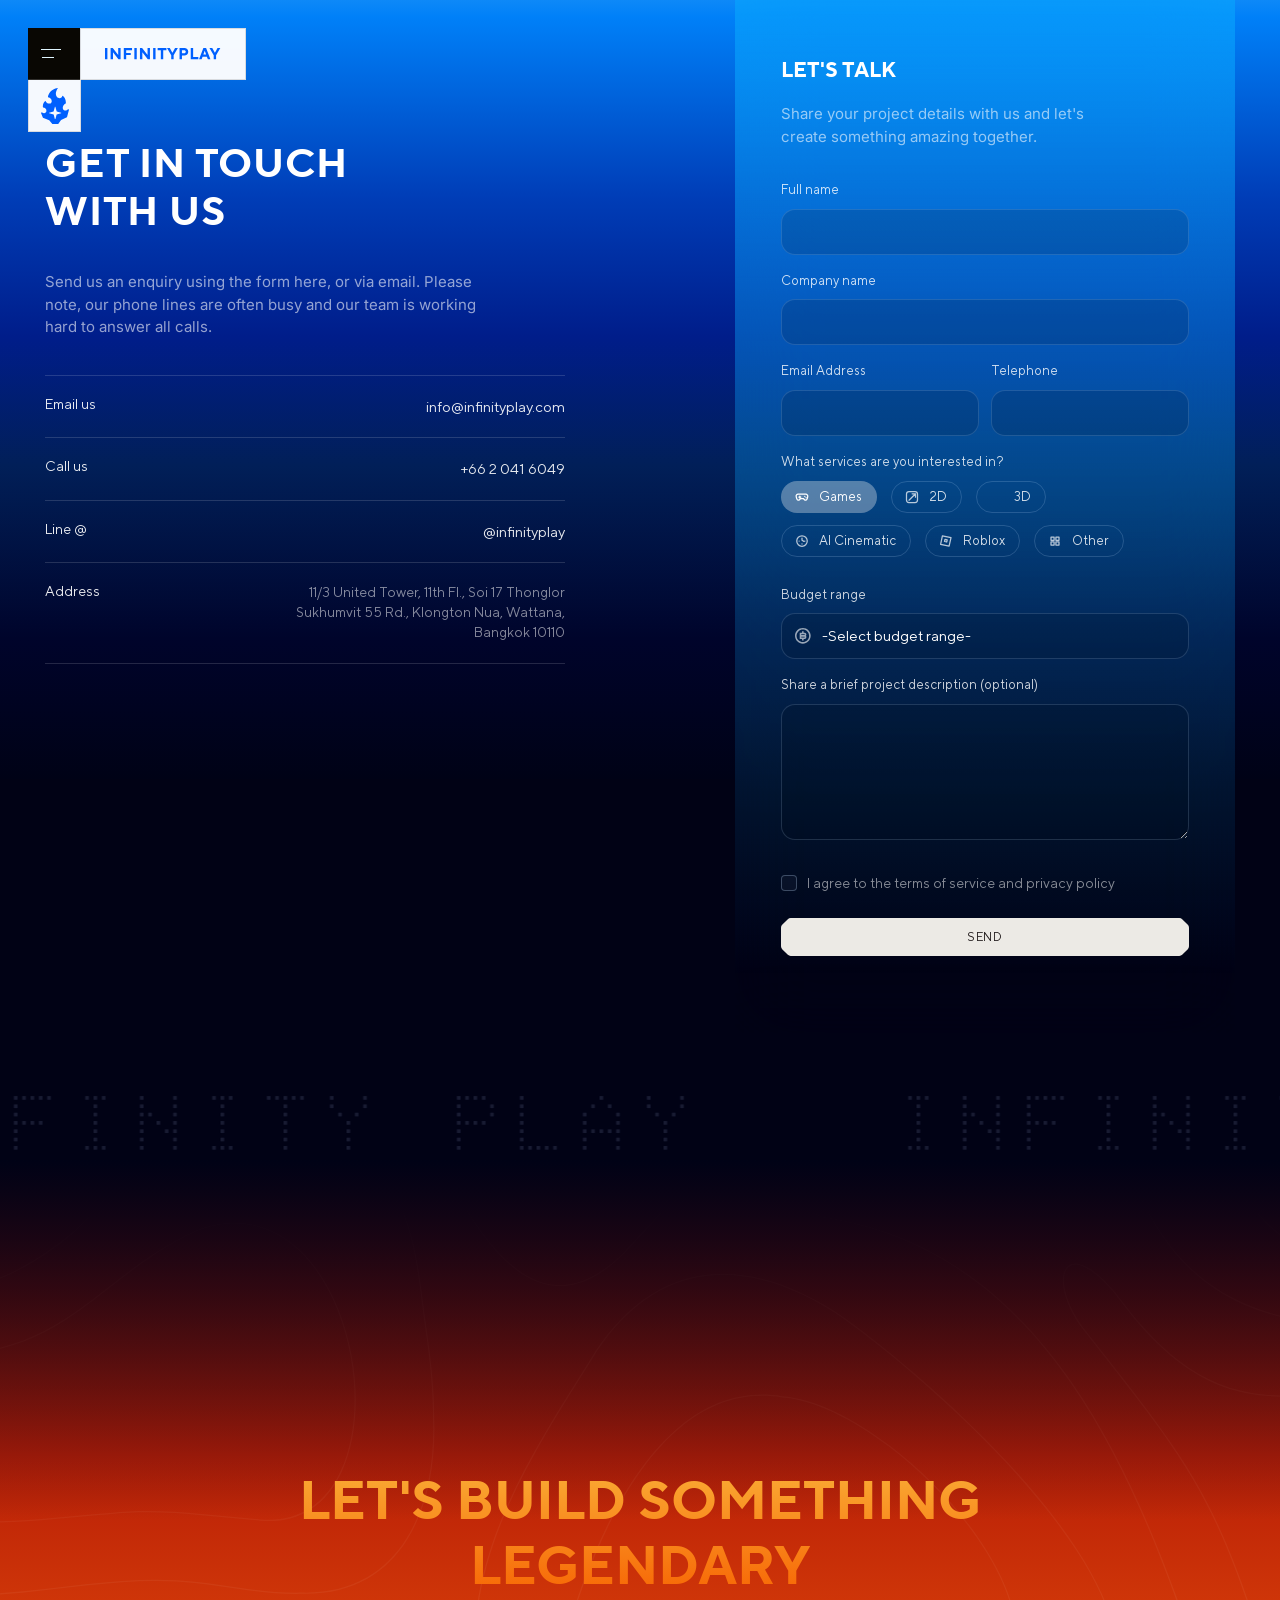
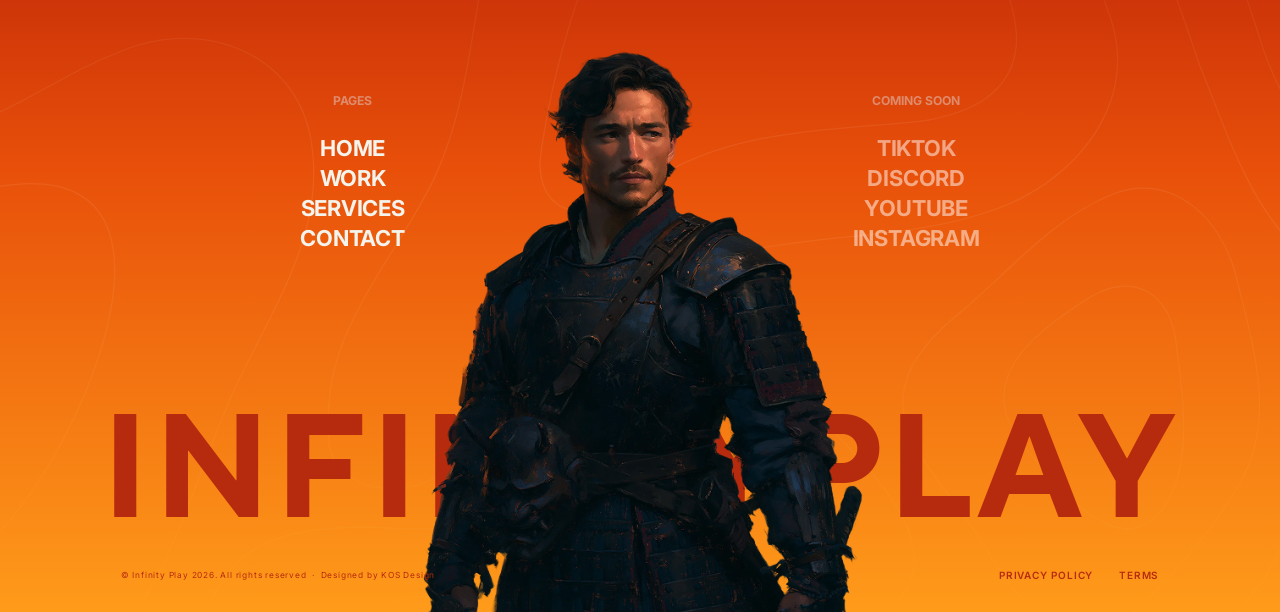
==== commit 66be3bea: "style: refactor code structure for improved readability and maintainability" ====
--- a/contact.html
+++ b/contact.html
@@ -86,42 +86,40 @@
         <h1 class="contact__title" id="contact-title">
           Get In Touch<br>With Us
         </h1>
-        <div class="contact__copy">
-          <p class="contact__intro">
-            Send us an enquiry using the form here, or via email. Please note,
-            our phone lines are often busy and our team is working hard to
-            answer all calls.
-          </p>
-
-          <dl class="contact__details">
-            <div class="contact__row">
-              <dt class="contact__term">Email us</dt>
-              <dd class="contact__value">
-                <a href="mailto:info@infinityplay.com">info@infinityplay.com</a>
-              </dd>
-            </div>
-            <div class="contact__row">
-              <dt class="contact__term">Call us</dt>
-              <dd class="contact__value">
-                <a href="tel:+6620416049">+66 2 041 6049</a>
-              </dd>
-            </div>
-            <div class="contact__row">
-              <dt class="contact__term">Line @</dt>
-              <dd class="contact__value">
-                <a href="https://line.me/R/ti/p/@infinityplay" target="_blank" rel="noreferrer">@infinityplay</a>
-              </dd>
-            </div>
-            <div class="contact__row">
-              <dt class="contact__term">Address</dt>
-              <dd class="contact__value contact__value--address">
-                11/3 United Tower, 11th Fl., Soi 17 Thonglor<br>
-                Sukhumvit 55 Rd., Klongton Nua, Wattana,<br>
-                Bangkok 10110
-              </dd>
-            </div>
-          </dl>
-        </div>
+        <p class="contact__intro">
+          Send us an enquiry using the form here, or via email. Please note, our
+          phone lines are often busy and our team is working hard to answer all
+          calls.
+        </p>
+
+        <dl class="contact__details">
+          <div class="contact__row">
+            <dt class="contact__term">Email us</dt>
+            <dd class="contact__value">
+              <a href="mailto:info@infinityplay.com">info@infinityplay.com</a>
+            </dd>
+          </div>
+          <div class="contact__row">
+            <dt class="contact__term">Call us</dt>
+            <dd class="contact__value">
+              <a href="tel:+6620416049">+66 2 041 6049</a>
+            </dd>
+          </div>
+          <div class="contact__row">
+            <dt class="contact__term">Line @</dt>
+            <dd class="contact__value">
+              <a href="https://line.me/R/ti/p/@infinityplay" target="_blank" rel="noreferrer">@infinityplay</a>
+            </dd>
+          </div>
+          <div class="contact__row">
+            <dt class="contact__term">Address</dt>
+            <dd class="contact__value contact__value--address">
+              11/3 United Tower, 11th Fl., Soi 17 Thonglor<br>
+              Sukhumvit 55 Rd., Klongton Nua, Wattana,<br>
+              Bangkok 10110
+            </dd>
+          </div>
+        </dl>
       </div>
 
       <form class="contact__form" aria-labelledby="contact-form-title" method="post">
@@ -156,89 +154,85 @@
 
           <fieldset class="contact__services">
             <legend class="contact__label">What services are you interested in?</legend>
-
-            <div class="contact__chips">
-              <label class="contact__chip">
-                <input class="contact__chip-input" type="checkbox" name="services" value="Games" checked>
-                <span class="contact__chip-ui">
-                  <span class="contact__chip-icon" aria-hidden="true">
-                    <svg xmlns="http://www.w3.org/2000/svg" width="15" height="11" viewBox="0 0 15 11" fill="none" focusable="false">
-                      <path d="M10.6667 0C11.7275 0 12.7449 0.421428 13.4951 1.17157C14.2452 1.92172 14.6667 2.93913 14.6667 4V6.66667C14.6667 7.72753 14.2452 8.74495 13.4951 9.49509C12.7449 10.2452 11.7275 10.6667 10.6667 10.6667H4C2.93913 10.6667 1.92172 10.2452 1.17157 9.49509C0.421427 8.74495 0 7.72753 0 6.66667V4C0 2.93913 0.421427 1.92172 1.17157 1.17157C1.92172 0.421428 2.93913 0 4 0H10.6667ZM10.6667 1.33333H4C3.31584 1.33333 2.65785 1.59629 2.16213 2.06782C1.6664 2.53934 1.37087 3.18336 1.33667 3.86667L1.33333 4V6.66667C1.33333 7.35083 1.59629 8.00882 2.06782 8.50454C2.53934 9.00026 3.18336 9.29579 3.86667 9.33L4 9.33333H10.6667C11.3508 9.33333 12.0088 9.07038 12.5045 8.59885C13.0003 8.12733 13.2958 7.48331 13.33 6.8L13.3333 6.66667V4C13.3333 3.31584 13.0704 2.65785 12.5989 2.16213C12.1273 1.6664 11.4833 1.37087 10.8 1.33667L10.6667 1.33333ZM6 3.33333V4.66667H7.33333V6H5.99933L6 7.33333H4.66667L4.666 6H3.33333V4.66667H4.66667V3.33333H6ZM11.3333 6V7.33333H10V6H11.3333ZM10 3.33333V4.66667H8.66667V3.33333H10Z" fill="currentColor"/>
-                    </svg>
-                  </span>
-                  <span class="contact__chip-text">Games</span>
-                </span>
-              </label>
-
-              <label class="contact__chip">
-                <input class="contact__chip-input" type="checkbox" name="services" value="2D">
-                <span class="contact__chip-ui">
-                  <span class="contact__chip-icon contact__chip-icon--dim" aria-hidden="true">
-                    <svg xmlns="http://www.w3.org/2000/svg" width="16" height="16" viewBox="0 0 16 16" fill="none" focusable="false">
-                      <path d="M13.333 8.66602C12.2143 8.66602 11.167 8.97268 10.271 9.50535C11.0689 10.4378 11.6881 11.5092 12.0977 12.666H13.333V8.66602ZM10.669 12.666C9.36234 9.53402 6.27167 7.33268 2.66634 7.33268V12.666H10.669V12.666ZM2.66634 5.99935C5.21967 5.99935 7.54834 6.95601 9.31567 8.53001C10.5089 7.7467 11.9056 7.33042 13.333 7.33268V1.99935H14.005C14.3703 1.99935 14.6663 2.29602 14.6663 2.66135V13.3373C14.6651 13.5124 14.5951 13.68 14.4713 13.8039C14.3476 13.9277 14.1801 13.998 14.005 13.9993H1.99434C1.81888 13.9992 1.65067 13.9293 1.52667 13.8052C1.40266 13.6811 1.33301 13.5128 1.33301 13.3373V2.66135C1.33423 2.48627 1.40427 2.31869 1.52802 2.19483C1.65176 2.07096 1.81926 2.00075 1.99434 1.99935H3.99967V0.666016H5.33301V3.33268H2.66634V5.99935ZM11.9997 0.666016V3.33268H6.66634V1.99935H10.6663V0.666016H11.9997ZM10.9997 6.66602C10.7345 6.66602 10.4801 6.56066 10.2926 6.37312C10.105 6.18559 9.99967 5.93123 9.99967 5.66602C9.99967 5.4008 10.105 5.14644 10.2926 4.95891C10.4801 4.77137 10.7345 4.66602 10.9997 4.66602C11.2649 4.66602 11.5192 4.77137 11.7068 4.95891C11.8943 5.14644 11.9997 5.4008 11.9997 5.66602C11.9997 5.93123 11.8943 6.18559 11.7068 6.37312C11.5192 6.56066 11.2649 6.66602 10.9997 6.66602Z" fill="currentColor"/>
-                    </svg>
-                  </span>
-                  <span class="contact__chip-text">2D</span>
-                </span>
-              </label>
-
-              <label class="contact__chip">
-                <input class="contact__chip-input" type="checkbox" name="services" value="3D">
-                <span class="contact__chip-ui">
-                  <span class="contact__chip-icon contact__chip-icon--dim" aria-hidden="true">
-                    <svg viewBox="0 0 16 16" focusable="false">
-                      <path d="M2.7 8c1.1-2.2 2.9-3.3 5.3-3.3S12.2 5.8 13.3 8c-1.1 2.2-2.9 3.3-5.3 3.3S3.8 10.2 2.7 8Z" fill="currentColor"/>
-                      <circle cx="8" cy="8" r="1.6" fill="currentColor"/>
-                    </svg>
-                  </span>
-                  <span class="contact__chip-text">3D</span>
-                </span>
-              </label>
-
-              <label class="contact__chip">
-                <input class="contact__chip-input" type="checkbox" name="services" value="AI Cinematic">
-                <span class="contact__chip-ui">
-                  <span class="contact__chip-icon contact__chip-icon--dim" aria-hidden="true">
-                    <svg width="16" height="16" viewBox="0 0 16 16" fill="none" xmlns="http://www.w3.org/2000/svg" focusable="false">
-                      <path d="M7.99967 13.334H13.333V14.6673H7.99967C4.31767 14.6673 1.33301 11.6827 1.33301 8.00065C1.33301 4.31865 4.31767 1.33398 7.99967 1.33398C11.6817 1.33398 14.6663 4.31865 14.6663 8.00065C14.6685 9.44346 14.2004 10.8477 13.333 12.0007H11.5277C12.4638 11.175 13.0808 10.0472 13.271 8.81354C13.4613 7.5799 13.2128 6.3186 12.5689 5.24929C11.9249 4.17998 10.9263 3.3704 9.74696 2.96154C8.56759 2.55268 7.28217 2.57044 6.11454 3.01172C4.94692 3.453 3.97106 4.28984 3.3569 5.37653C2.74274 6.46322 2.5292 7.7309 2.75345 8.95882C2.9777 10.1867 3.62554 11.2971 4.58416 12.0966C5.54278 12.896 6.75144 13.3339 7.99967 13.334V13.334ZM7.99967 6.66732C7.64605 6.66732 7.30691 6.52684 7.05687 6.27679C6.80682 6.02674 6.66634 5.68761 6.66634 5.33398C6.66634 4.98036 6.80682 4.64122 7.05687 4.39118C7.30691 4.14113 7.64605 4.00065 7.99967 4.00065C8.3533 4.00065 8.69243 4.14113 8.94248 4.39118C9.19253 4.64122 9.33301 4.98036 9.33301 5.33398C9.33301 5.68761 9.19253 6.02674 8.94248 6.27679C8.69243 6.52684 8.3533 6.66732 7.99967 6.66732ZM5.33301 9.33398C4.97939 9.33398 4.64025 9.19351 4.3902 8.94346C4.14015 8.69341 3.99967 8.35427 3.99967 8.00065C3.99967 7.64703 4.14015 7.30789 4.3902 7.05784C4.64025 6.80779 4.97939 6.66732 5.33301 6.66732C5.68663 6.66732 6.02577 6.80779 6.27582 7.05784C6.52586 7.30789 6.66634 7.64703 6.66634 8.00065C6.66634 8.35427 6.52586 8.69341 6.27582 8.94346C6.02577 9.19351 5.68663 9.33398 5.33301 9.33398ZM10.6663 9.33398C10.3127 9.33398 9.97358 9.19351 9.72353 8.94346C9.47348 8.69341 9.33301 8.35427 9.33301 8.00065C9.33301 7.64703 9.47348 7.30789 9.72353 7.05784C9.97358 6.80779 10.3127 6.66732 10.6663 6.66732C11.02 6.66732 11.3591 6.80779 11.6091 7.05784C11.8592 7.30789 11.9997 7.64703 11.9997 8.00065C11.9997 8.35427 11.8592 8.69341 11.6091 8.94346C11.3591 9.19351 11.02 9.33398 10.6663 9.33398V9.33398ZM7.99967 12.0007C7.64605 12.0007 7.30691 11.8602 7.05687 11.6101C6.80682 11.3601 6.66634 11.0209 6.66634 10.6673C6.66634 10.3137 6.80682 9.97456 7.05687 9.72451C7.30691 9.47446 7.64605 9.33398 7.99967 9.33398C8.3533 9.33398 8.69243 9.47446 8.94248 9.72451C9.19253 9.97456 9.33301 10.3137 9.33301 10.6673C9.33301 11.0209 9.19253 11.3601 8.94248 11.6101C8.69243 11.8602 8.3533 12.0007 7.99967 12.0007Z" fill="currentColor"/>
-                    </svg>
-                  </span>
-                  <span class="contact__chip-text">AI Cinematic</span>
-                </span>
-              </label>
-
-              <label class="contact__chip">
-                <input class="contact__chip-input" type="checkbox" name="services" value="Roblox">
-                <span class="contact__chip-ui">
-                  <span class="contact__chip-icon contact__chip-icon--dim" aria-hidden="true">
-                    <svg xmlns="http://www.w3.org/2000/svg" width="16" height="16" viewBox="0 0 16 16" fill="none" focusable="false">
-                      <path d="M12.6171 16L0 12.5952L3.38312 0L9.69143 1.70253L16 3.40478L12.6171 16ZM10.2323 6.72663L6.71043 5.75775L5.76743 9.27337L9.2893 10.2423L10.2323 6.72663Z" fill="currentColor"/>
-                    </svg>
-                  </span>
-                  <span class="contact__chip-text">Roblox</span>
-                </span>
-              </label>
-
-              <label class="contact__chip">
-                <input class="contact__chip-input" type="checkbox" name="services" value="Other">
-                <span class="contact__chip-ui">
-                  <span class="contact__chip-icon contact__chip-icon--dim" aria-hidden="true">
-                    <svg xmlns="http://www.w3.org/2000/svg" width="16" height="16" viewBox="0 0 16 16" fill="none" focusable="false">
-                      <path d="M8.66667 14V7.33333H14V14H8.66667ZM2 8.66667V2H7.33333V8.66667H2ZM6 7.33333V3.33333H3.33333V7.33333H6ZM2 14V10H7.33333V14H2ZM3.33333 12.6667H6V11.3333H3.33333V12.6667ZM10 12.6667H12.6667V8.66667H10V12.6667ZM8.66667 2H14V6H8.66667V2ZM10 3.33333V4.66667H12.6667V3.33333H10Z" fill="currentColor"/>
-                    </svg>
-                  </span>
-                  <span class="contact__chip-text">Other</span>
-                </span>
-              </label>
-            </div>
+            <label class="contact__chip">
+              <input class="contact__chip-input" type="checkbox" name="services" value="Games" checked>
+              <span class="contact__chip-ui">
+                <span class="contact__chip-icon" aria-hidden="true">
+                  <svg viewBox="0 0 16 16" focusable="false">
+                    <path d="M4.2 5.2h7.6a2 2 0 0 1 1.92 2.56l-.63 2.2a1.55 1.55 0 0 1-2.6.73L9.3 9.52H6.7L5.45 10.7a1.55 1.55 0 0 1-2.6-.73l-.63-2.2A2 2 0 0 1 4.2 5.2Z"/>
+                    <path d="M5.8 7.1v2M4.8 8.1h2M10.8 7.4h.01M12 8.6h.01"/>
+                  </svg>
+                </span>
+                <span class="contact__chip-text">Games</span>
+              </span>
+            </label>
+
+            <label class="contact__chip">
+              <input class="contact__chip-input" type="checkbox" name="services" value="2D">
+              <span class="contact__chip-ui">
+                <span class="contact__chip-icon" aria-hidden="true">
+                  <svg viewBox="0 0 16 16" focusable="false">
+                    <rect x="2.5" y="2.5" width="11" height="11" rx="2.5"/>
+                    <path d="M5 11.2 11.5 4.8M8.1 4.8h3.4v3.4"/>
+                  </svg>
+                </span>
+                <span class="contact__chip-text">2D</span>
+              </span>
+            </label>
+
+            <label class="contact__chip">
+              <input class="contact__chip-input" type="checkbox" name="services" value="3D">
+              <span class="contact__chip-ui">
+                <span class="contact__chip-icon contact__chip-icon--diamond" aria-hidden="true"></span>
+                <span class="contact__chip-text">3D</span>
+              </span>
+            </label>
+
+            <label class="contact__chip">
+              <input class="contact__chip-input" type="checkbox" name="services" value="AI Cinematic">
+              <span class="contact__chip-ui">
+                <span class="contact__chip-icon" aria-hidden="true">
+                  <svg viewBox="0 0 16 16" focusable="false">
+                    <circle cx="8" cy="8" r="5.25"/>
+                    <path d="M8 5.1v2.2l1.9 1.1M5.1 8h.01M10.9 8h.01M8 10.9h.01"/>
+                  </svg>
+                </span>
+                <span class="contact__chip-text">AI Cinematic</span>
+              </span>
+            </label>
+
+            <label class="contact__chip">
+              <input class="contact__chip-input" type="checkbox" name="services" value="Roblox">
+              <span class="contact__chip-ui">
+                <span class="contact__chip-icon" aria-hidden="true">
+                  <svg viewBox="0 0 16 16" focusable="false">
+                    <path d="M4.4 2.8 13 4.7 11.1 13.2 2.6 11.4 4.4 2.8Z"/>
+                    <path d="m7 6.3 2.2.5-.5 2.2-2.2-.5.5-2.2Z"/>
+                  </svg>
+                </span>
+                <span class="contact__chip-text">Roblox</span>
+              </span>
+            </label>
+
+            <label class="contact__chip">
+              <input class="contact__chip-input" type="checkbox" name="services" value="Other">
+              <span class="contact__chip-ui">
+                <span class="contact__chip-icon" aria-hidden="true">
+                  <svg viewBox="0 0 16 16" focusable="false">
+                    <path d="M4 4.2h3.1v3.1H4zM8.9 4.2H12v3.1H8.9zM4 8.9h3.1V12H4zM8.9 8.9H12V12H8.9z"/>
+                  </svg>
+                </span>
+                <span class="contact__chip-text">Other</span>
+              </span>
+            </label>
           </fieldset>
 
           <label class="contact__field">
             <span class="contact__label">Budget range</span>
             <span class="contact__select-wrap">
               <span class="contact__select-icon" aria-hidden="true">
-                <svg xmlns="http://www.w3.org/2000/svg" width="20" height="20" viewBox="0 0 20 20" fill="none" focusable="false">
-                  <path d="M10.0003 18.3327C5.39783 18.3327 1.66699 14.6018 1.66699 9.99935C1.66699 5.39685 5.39783 1.66602 10.0003 1.66602C14.6028 1.66602 18.3337 5.39685 18.3337 9.99935C18.3337 14.6018 14.6028 18.3327 10.0003 18.3327ZM10.0003 16.666C11.7684 16.666 13.4641 15.9636 14.7144 14.7134C15.9646 13.4632 16.667 11.7675 16.667 9.99935C16.667 8.23124 15.9646 6.53555 14.7144 5.2853C13.4641 4.03506 11.7684 3.33268 10.0003 3.33268C8.23222 3.33268 6.53652 4.03506 5.28628 5.2853C4.03604 6.53555 3.33366 8.23124 3.33366 9.99935C3.33366 11.7675 4.03604 13.4632 5.28628 14.7134C6.53652 15.9636 8.23222 16.666 10.0003 16.666V16.666ZM9.16699 13.3327H6.66699V6.66602H9.16699V4.99935H10.8337V6.66602H11.667C12.0539 6.66602 12.4331 6.77375 12.7623 6.97716C13.0914 7.18056 13.3574 7.4716 13.5304 7.81765C13.7034 8.16371 13.7767 8.55111 13.7419 8.93644C13.7072 9.32178 13.5658 9.68983 13.3337 9.99935C13.5658 10.3089 13.7072 10.6769 13.7419 11.0623C13.7767 11.4476 13.7034 11.835 13.5304 12.181C13.3574 12.5271 13.0914 12.8181 12.7623 13.0215C12.4331 13.2249 12.0539 13.3327 11.667 13.3327H10.8337V14.9993H9.16699V13.3327ZM8.33366 10.8327V11.666H11.667C11.7775 11.666 11.8835 11.6221 11.9616 11.544C12.0398 11.4658 12.0837 11.3599 12.0837 11.2493C12.0837 11.1388 12.0398 11.0329 11.9616 10.9547C11.8835 10.8766 11.7775 10.8327 11.667 10.8327H8.33366ZM8.33366 8.33268V9.16602H11.667C11.7775 9.16602 11.8835 9.12212 11.9616 9.04398C12.0398 8.96584 12.0837 8.85986 12.0837 8.74935C12.0837 8.63884 12.0398 8.53286 11.9616 8.45472C11.8835 8.37658 11.7775 8.33268 11.667 8.33268H8.33366Z" fill="currentColor"/>
+                <svg width="17" height="17" viewBox="0 0 17 17" fill="none" xmlns="http://www.w3.org/2000/svg">
+                  <path d="M8.33333 16.6667C3.73083 16.6667 0 12.9358 0 8.33333C0 3.73083 3.73083 0 8.33333 0C12.9358 0 16.6667 3.73083 16.6667 8.33333C16.6667 12.9358 12.9358 16.6667 8.33333 16.6667ZM8.33333 15C10.1014 15 11.7971 14.2976 13.0474 13.0474C14.2976 11.7971 15 10.1014 15 8.33333C15 6.56522 14.2976 4.86953 13.0474 3.61929C11.7971 2.36905 10.1014 1.66667 8.33333 1.66667C6.56522 1.66667 4.86953 2.36905 3.61929 3.61929C2.36905 4.86953 1.66667 6.56522 1.66667 8.33333C1.66667 10.1014 2.36905 11.7971 3.61929 13.0474C4.86953 14.2976 6.56522 15 8.33333 15ZM7.5 11.6667H5V5H7.5V3.33333H9.16667V5H10C10.3869 5 10.7662 5.10774 11.0953 5.31114C11.4244 5.51455 11.6904 5.80558 11.8634 6.15164C12.0364 6.49769 12.1097 6.88509 12.0749 7.27043C12.0402 7.65576 11.8988 8.02381 11.6667 8.33333C11.8988 8.64285 12.0402 9.0109 12.0749 9.39624C12.1097 9.78157 12.0364 10.169 11.8634 10.515C11.6904 10.8611 11.4244 11.1521 11.0953 11.3555C10.7662 11.5589 10.3869 11.6667 10 11.6667H9.16667V13.3333H7.5V11.6667ZM6.66667 9.16667V10H10C10.1105 10 10.2165 9.9561 10.2946 9.87796C10.3728 9.79982 10.4167 9.69384 10.4167 9.58333C10.4167 9.47283 10.3728 9.36685 10.2946 9.2887C10.2165 9.21056 10.1105 9.16667 10 9.16667H6.66667ZM6.66667 6.66667V7.5H10C10.1105 7.5 10.2165 7.4561 10.2946 7.37796C10.3728 7.29982 10.4167 7.19384 10.4167 7.08333C10.4167 6.97283 10.3728 6.86685 10.2946 6.7887C10.2165 6.71056 10.1105 6.66667 10 6.66667H6.66667Z" fill="white" fill-opacity="0.6"/>
                 </svg>
               </span>
               <select class="contact__input contact__select" name="budget">
@@ -249,8 +243,8 @@
                 <option value="100000-plus">$100,000+</option>
               </select>
               <span class="contact__select-arrow" aria-hidden="true">
-                <svg xmlns="http://www.w3.org/2000/svg" width="20" height="20" viewBox="0 0 20 20" fill="none" focusable="false">
-                  <path d="M9.99962 10.9766L14.1246 6.85156L15.303 8.0299L9.99962 13.3332L4.69629 8.0299L5.87462 6.85156L9.99962 10.9766Z" fill="currentColor"/>
+                <svg viewBox="0 0 12 12" focusable="false">
+                  <path d="m2.5 4.5 3.5 3.5 3.5-3.5"/>
                 </svg>
               </span>
             </span>
@@ -273,12 +267,12 @@
           <span class="contact__agree-text">I agree to the terms of service and privacy policy</span>
         </label>
 
-        <button class="contact__submit btn" type="submit" data-default-label="Send">
-          <svg class="btn__cap btn__cap--left" width="17" height="38" viewBox="0 0 17 38" fill="none" xmlns="http://www.w3.org/2000/svg" aria-hidden="true" focusable="false">
+        <button class="contact__submit" type="submit" data-default-label="Send">
+          <svg class="contact__submit-cap contact__submit-cap--left" width="17" height="38" viewBox="0 0 17 38" fill="none" xmlns="http://www.w3.org/2000/svg" aria-hidden="true">
             <path d="M0 9.65686C0 8.59599 0.421427 7.57857 1.17157 6.82843L6.82843 1.17157C7.57857 0.421426 8.59599 0 9.65685 0L17 0V38H9.65685C8.59599 38 7.57857 37.5786 6.82843 36.8284L1.17157 31.1716C0.421426 30.4214 0 29.404 0 28.3431V9.65686Z" fill="#ECEAE5"/>
           </svg>
-          <span class="contact__submit-label btn__label">Send</span>
-          <svg class="btn__cap btn__cap--right" xmlns="http://www.w3.org/2000/svg" width="17" height="38" viewBox="0 0 17 38" fill="none" aria-hidden="true" focusable="false">
+          <span class="contact__submit-label">Send</span>
+          <svg class="contact__submit-cap contact__submit-cap--right" width="17" height="38" viewBox="0 0 17 38" fill="none" xmlns="http://www.w3.org/2000/svg" aria-hidden="true">
             <path d="M17 9.65686C17 8.59599 16.5786 7.57857 15.8284 6.82843L10.1716 1.17157C9.42143 0.421426 8.40401 0 7.34315 0L0 0V38H7.34315C8.40401 38 9.42143 37.5786 10.1716 36.8284L15.8284 31.1716C16.5786 30.4214 17 29.404 17 28.3431V9.65686Z" fill="#ECEAE5"/>
           </svg>
         </button>
@@ -286,7 +280,7 @@
       </form>
     </div>
 
-    <div class="contact__marquee" aria-hidden="true">
+    <div class="contact__marquee" aria-hidden="true" id="marquee-contact">
       INFINITY PLAY&nbsp;&nbsp;&nbsp;INFINITY PLAY&nbsp;&nbsp;&nbsp;INFINITY PLAY&nbsp;&nbsp;&nbsp;INFINITY PLAY&nbsp;&nbsp;&nbsp;INFINITY PLAY&nbsp;&nbsp;&nbsp;INFINITY PLAY&nbsp;&nbsp;&nbsp;
     </div>
   </section>
@@ -338,6 +332,7 @@
   </div>
 </footer>
 
+<script src="https://cdnjs.cloudflare.com/ajax/libs/gsap/3.12.5/gsap.min.js" defer></script>
 <script src="js/main.js" defer></script>
 
 </body>
--- a/css/main.css
+++ b/css/main.css
@@ -1 +1 @@
-:root{--color-navy: #04081c;--color-navy-2: #070d2a;--color-azure: #0060ff;--color-azure-bright:#1273ff;--color-sky: #4aa8ff;--color-white: #ffffff;--color-ink: #10131a;--color-grey: #8a8f9c;--color-line: #e6e6e6;--color-beige: #d6c9b3;--color-shell: #ede2d4;--color-shell-soft: rgba(237, 226, 212, 0.72);--color-panel-line: rgba(255, 255, 255, 0.14);--color-panel-fill: rgba(7, 13, 24, 0.2);--color-panel-shadow:rgba(0, 0, 0, 0.28);--color-white-70: rgba(255, 255, 255, 0.70);--color-grey-9464: rgba(224, 246, 255, 0.64);--color-marquee-dark:rgba(27, 37, 64, 0.21);--color-blue-4: #000216;--color-blue-8: #00042B;--color-azure-17: #011F58;--color-blue-27: #001D8A;--color-azure-36: #003DB7;--color-azure-49: #0080F8;--color-azure-67: #5FBDF7;--color-grey-91: #D3EFFB;--color-grey-910: rgba(211, 239, 252, 0.00);--font-display: "TT Norms Pro", "Barlow", "Inter", -apple-system, BlinkMacSystemFont, "Segoe UI", sans-serif;--font-body: "Inter", -apple-system, BlinkMacSystemFont, "Segoe UI", Roboto, "Helvetica Neue", Arial, sans-serif;--font-mono: "Doto", "Inter", monospace;--fs-title: 40px;--fs-body: 13.6px;--fs-label: 12.2px;--fs-marquee: 88px;--fw-light: 300;--fw-regular: 400;--fw-medium: 500;--fw-semibold:600;--fw-bold: 700;--lh-title: 120%;--lh-body: 24px;--lh-label: 20px;--lh-marquee: 40px;--ls-title: 0.8px;--radius-card: 18px;--radius-pill: 999px;--radius-btn: 8px}*,*::before,*::after{box-sizing:border-box;margin:0;padding:0}html{scroll-behavior:auto;-webkit-text-size-adjust:100%;font-family:var(--font-body);font-weight:var(--fw-regular);font-style:normal;text-rendering:optimizeLegibility}body{font-family:var(--font-body);font-weight:var(--fw-regular);line-height:1.5;background:#fff;color:var(--color-ink);overflow-x:hidden;font-synthesis:none;-webkit-font-smoothing:antialiased;-moz-osx-font-smoothing:grayscale}img,picture,video,canvas,svg{display:block;max-width:100%}a{color:inherit;text-decoration:none}ul,ol{list-style:none}button{cursor:pointer;background:none;border:none;font:inherit}.sr-only{position:absolute;width:1px;height:1px;padding:0;margin:-1px;overflow:hidden;clip:rect(0, 0, 0, 0);white-space:nowrap;border:0}.sr-only:focus{position:fixed;top:0;left:0;width:auto;height:auto;padding:12px 24px;margin:0;clip:auto;background:var(--color-azure);color:#fff;font-size:14px;font-weight:700;z-index:9999}@media(prefers-reduced-motion: reduce){*,*::before,*::after{animation:none !important;transition:none !important}}@font-face{font-family:"TT Norms Pro";src:url("../fonts/TTNormsPro-Regular.woff2") format("woff2"),url("../fonts/TTNormsPro-Regular.woff") format("woff");font-weight:400;font-style:normal;font-display:swap}@font-face{font-family:"TT Norms Pro";src:url("../fonts/TTNormsPro-Bd.woff2") format("woff2"),url("../fonts/TTNormsPro-Bd.woff") format("woff");font-weight:700;font-style:normal;font-display:swap}h1,h2,h3,h4,h5,h6{line-height:1.2}p{font-family:var(--font-body);font-size:var(--fs-body);font-weight:var(--fw-regular);line-height:var(--lh-body);color:var(--color-white-70)}b,strong{font-weight:var(--fw-bold)}.pill{display:inline-flex;align-items:center;justify-content:center;padding:11px 26px;border-radius:var(--radius-pill);font-family:var(--font-body);font-size:12px;font-weight:600;letter-spacing:.22em;text-transform:uppercase;color:#fff;border:1px solid rgba(255,255,255,.25)}.btn{--btn-bg: #ECEAE5;--btn-fg: #191314;display:inline-flex;align-items:stretch;text-decoration:none;cursor:pointer;border:none;background:none;padding:0;transition:transform .22s ease,filter .22s ease;vertical-align:middle}.btn__cap{display:block;flex-shrink:0}.btn__cap path{fill:var(--btn-bg);transition:fill .22s ease}.btn__label{display:flex;align-items:center;justify-content:center;gap:8px;padding:0 20px;background:var(--btn-bg);color:var(--btn-fg);font-family:"TT Norms Pro",var(--font-body);font-size:12px;font-style:normal;font-weight:400;line-height:normal;letter-spacing:.72px;text-transform:uppercase;white-space:nowrap;transition:background .22s ease,color .22s ease;min-height:38px}.btn:hover{transform:translateY(-2px);filter:drop-shadow(0 8px 18px rgba(0, 0, 0, 0.14));--btn-bg: #ddd9d0}.btn:active{transform:translateY(0);filter:none}.btn--dark{--btn-bg: rgba(255, 255, 255, 0.14);--btn-fg: #fff}.btn--dark:hover{--btn-bg: rgba(255, 255, 255, 0.24)}.marquee{position:absolute;top:7vh;left:0;white-space:nowrap;font-family:var(--font-mono);font-weight:var(--fw-light);font-size:var(--fs-marquee);line-height:var(--lh-marquee);letter-spacing:.18em;text-transform:uppercase;will-change:transform;user-select:none;pointer-events:none}.marquee--about{position:relative;top:auto;left:auto;width:max-content;flex:none;color:rgba(255,255,255,.16);font-family:var(--font-mono);font-size:88px;font-style:normal;font-weight:300;line-height:40px}.marquee--work{z-index:1;color:rgba(27,37,64,.21);font-size:88px;font-style:normal;font-weight:300;line-height:40px;text-transform:uppercase;margin-top:-180px}.feature{background:rgba(10,16,46,.55);border:1px dashed rgba(255,255,255,.22);position:relative;position:relative;display:flex;align-items:center;gap:12px;padding:15px 18px;font-family:var(--font-body);font-size:var(--fs-body);font-weight:var(--fw-regular);line-height:var(--lh-body);color:var(--color-white-70);color:#dfe5f5}.feature::before,.feature::after{content:"";position:absolute;width:8px;height:8px;border:1px solid rgba(255,255,255,.5)}.feature::before{top:-1px;left:-1px;border-right:none;border-bottom:none}.feature::after{bottom:-1px;right:-1px;border-left:none;border-top:none}.feature__icon{width:16px;height:16px;flex:none;stroke:var(--color-azure);fill:none}.feature+.feature{margin-top:8px}.feature-list{margin-top:26px}.supported{background:rgba(10,16,46,.55);border:1px dashed rgba(255,255,255,.22);margin-top:26px;padding:18px;border:1px dashed rgba(255,255,255,.22)}.supported__label{font-family:var(--font-body);font-size:var(--fs-label);font-weight:var(--fw-regular);line-height:var(--lh-label);color:var(--color-grey-9464);color:#aeb6cc;margin-bottom:12px}.supported__logos{display:flex;align-items:center;gap:22px;font-family:var(--font-body);font-weight:800;letter-spacing:.06em;font-size:14px;color:#e8edf8}.site-nav{position:fixed;top:28px;left:28px;z-index:8;transition:transform .3s ease}.site-nav--hidden{visibility:hidden}.site-nav--active{z-index:12}.site-nav--hero-hidden{z-index:8;pointer-events:none}.site-nav__stack{display:flex;flex-direction:column;align-items:flex-start;gap:0 10px}.site-nav__row{display:flex;align-items:stretch}.site-nav__toggle{width:52px;height:52px;padding:0 24px;background:transparent;display:flex;flex-direction:column;justify-content:center;align-items:center;gap:7.787px;border:0;border-bottom:1px solid rgba(224,246,255,.2);color:#e0f6ff;transition:transform .25s ease,background .25s ease,border-color .25s ease}.site-nav__toggle:hover{transform:translateY(-1px);background:rgba(10,18,32,.28);border-color:rgba(255,255,255,.2)}.site-nav__toggle-line{display:block;flex-shrink:0;background:currentColor;transition:transform .25s ease,opacity .25s ease,width .25s ease}.site-nav__toggle-line:nth-child(1){width:20px;height:1px;align-self:center;transform:translateX(-3px)}.site-nav__toggle-line:nth-child(2){width:12px;height:1px;align-self:center;transform:translateX(-6px)}.site-nav__brand{display:flex;height:52px;padding:0 24px;flex-direction:column;justify-content:center;align-items:flex-start;gap:8px;border:1px solid rgba(224,246,255,.2);min-width:164px;font-family:var(--font-display);font-weight:700;letter-spacing:.12em;font-size:15px;color:#e0f6ff;white-space:nowrap;transition:background .25s ease,color .25s ease,border-color .25s ease,box-shadow .25s ease}.site-nav__brand-mark{display:block;width:116px;height:auto;flex:none}.site-nav__emblem{width:53px;height:52px;display:flex;align-items:center;justify-content:center;border-top:0;border-right:1px solid rgba(224,246,255,.2);border-bottom:1px solid rgba(224,246,255,.2);border-left:1px solid rgba(224,246,255,.2);background:transparent;color:#e0f6ff;transition:transform .25s ease,background .25s ease,border-color .25s ease,color .25s ease,box-shadow .25s ease}.site-nav__emblem:hover{transform:translateY(-1px);background:rgba(10,18,32,.28);border-color:rgba(255,255,255,.2)}.site-nav__emblem-icon{width:28px;height:36px;fill:none}.site-nav__menu{position:absolute;top:calc(100% + 18px);left:0;min-width:250px;padding:16px;display:grid;gap:8px;border:1px solid rgba(224,246,255,.2);background:rgba(7,13,24,.82);backdrop-filter:blur(18px);opacity:0;visibility:hidden;transform:translateY(-10px);pointer-events:none;transition:opacity .25s ease,visibility .25s ease,transform .25s ease,background .25s ease,border-color .25s ease,box-shadow .25s ease}.site-nav__link{display:block;padding:10px 12px;font-family:var(--font-display);font-size:12px;font-weight:600;letter-spacing:.16em;text-transform:uppercase;color:rgba(240,244,248,.8);border:1px solid transparent;transition:color .25s ease,border-color .25s ease,background .25s ease}.site-nav__link:hover,.site-nav__link:focus-visible{color:var(--color-white);background:rgba(255,255,255,.05);border-color:rgba(255,255,255,.12);outline:none}.site-nav--open{z-index:14}.site-nav--open .site-nav__menu{opacity:1;visibility:visible;transform:translateY(0);pointer-events:auto}.site-nav--open .site-nav__toggle-line:nth-child(1){width:18px;transform:translateX(5px) rotate(45deg) translateY(6px)}.site-nav--open .site-nav__toggle-line:nth-child(2){width:18px;transform:translateX(5px) rotate(-45deg) translateY(-6px)}.site-nav--invert .site-nav__toggle{background:#090703;border-bottom-color:rgba(255,255,255,.16)}.site-nav--invert .site-nav__brand,.site-nav--invert .site-nav__emblem{background:rgba(255,255,255,.96);border-color:rgba(9,7,3,.12);color:var(--color-azure)}.site-nav--invert .site-nav__menu{background:rgba(255,255,255,.96);border-color:rgba(9,7,3,.12)}.site-nav--invert .site-nav__link{color:var(--color-azure)}.site-nav--invert .site-nav__link:hover,.site-nav--invert .site-nav__link:focus-visible{color:#090703;background:rgba(0,96,255,.08);border-color:rgba(0,96,255,.18)}@media(max-width: 980px){.site-nav{top:20px;left:20px}.site-nav__brand{min-width:156px;padding:0 24px}}@media(max-width: 680px){.site-nav{top:16px;left:16px}.site-nav__toggle,.site-nav__brand,.site-nav__emblem{height:52px}.site-nav__toggle,.site-nav__emblem{width:52px}.site-nav__brand{min-width:auto;padding:0 18px;font-size:13px;letter-spacing:.1em}.site-nav__brand-mark{width:clamp(88px,24vw,116px)}.site-nav__menu{min-width:min(100vw - 32px,240px);top:calc(100% + 14px)}}.hero{position:relative;z-index:2;isolation:isolate;min-height:100svh;overflow:hidden;background:#010216}.hero:after{content:"";position:absolute;bottom:0;left:0;width:100%;height:100%;background:linear-gradient(0deg, #010216 0%, rgba(1, 2, 22, 0) 100%);pointer-events:none;z-index:1}.hero__media{position:absolute;inset:0}.hero__nav-echo{position:absolute;top:28px;left:28px;z-index:4;display:flex;flex-direction:column;align-items:flex-start;color:var(--color-white);pointer-events:none;filter:drop-shadow(0 18px 34px rgba(0, 0, 0, 0.18))}.hero__nav-echo .site-nav__toggle,.hero__nav-echo .site-nav__brand,.hero__nav-echo .site-nav__emblem{background:transparent;box-shadow:none}.hero__nav-row{display:flex;align-items:stretch}.hero__video{position:absolute;inset:0;--hero-video-flip: 1;--hero-video-scale: 1;width:100%;height:100%;object-fit:cover;object-position:center center;transform:scaleX(var(--hero-video-flip)) scale(var(--hero-video-scale));transform-origin:center}.hero__video--shadow{--hero-video-flip: -1;z-index:1;mix-blend-mode:screen}.hero__backdrop,.hero__vignette,.hero__glow{position:absolute;inset:0;pointer-events:none}.hero__vignette{z-index:3;background:radial-gradient(circle at 52% 48%, rgba(126, 204, 255, 0.09), transparent 16%),radial-gradient(circle at 50% 90%, rgba(0, 0, 0, 0.58), transparent 38%),radial-gradient(circle at 100% 50%, rgba(2, 4, 9, 0.62), transparent 22%)}.hero__glow--top{z-index:3;background:radial-gradient(circle at 23% 9%, rgba(189, 232, 255, 0.22), transparent 36%)}.hero__glow--focus{z-index:3;background:radial-gradient(circle at 58% 48%, rgba(74, 168, 255, 0.12), transparent 12%)}.hero__inner{position:relative;min-height:calc(100svh - 20px);display:flex;align-items:flex-end;padding:clamp(132px,16vw,160px) clamp(24px,5vw,72px) clamp(42px,7vw,72px);mix-blend-mode:difference;z-index:2}.hero__copy{display:flex;width:min(100%,500px);flex-direction:column;align-items:flex-start;mix-blend-mode:difference}.hero__title{font-family:var(--font-display);font-size:40px;font-style:normal;font-weight:700;line-height:120%;letter-spacing:.8px;text-transform:uppercase;color:#fff;leading-trim:both;text-edge:cap;mix-blend-mode:difference}.hero__rule{display:none}.hero__description{width:100%;padding-top:40px;margin-top:40px;border-top:1px solid rgba(209,209,209,.2);font-family:var(--font-body);font-size:14.6px;font-style:normal;font-weight:400;line-height:24px;color:var(--color-white-70)}@media(max-width: 980px){.hero{min-height:calc(100svh - 16px)}.hero__nav-echo{top:20px;left:20px}.hero__inner{min-height:calc(100svh - 16px);padding-top:128px;padding-left:28px;padding-right:28px;padding-bottom:42px}.hero__video{object-position:60% center}.hero__title{font-size:38px}.hero__description{font-size:14.6px}}@media(max-width: 680px){.hero{min-height:calc(100svh - 12px);border-radius:22px;margin:6px}.hero__nav-echo{top:16px;left:16px}.hero__inner{min-height:calc(100svh - 12px);align-items:flex-end;padding:118px 20px 28px}.hero__video{object-position:64% center;--hero-video-scale: 1.12}.hero__title{font-size:clamp(32px, 32px + (40px - 32px) * ((100vw - 320px) / (680px - 320px)), 40px)}.hero__description{font-size:15px;line-height:1.7;padding-top:28px}}@media(prefers-reduced-motion: reduce){.hero__video{display:none}}.about{position:relative;min-height:900px;overflow:visible}.about__marquee{width:100%;height:271px;background:#010215;position:relative;z-index:1001}.about__marquee-band{position:absolute;left:50%;width:min(1600px,100% - 64px);height:271px;transform:translateX(-50%);display:flex;align-items:center;overflow:hidden;z-index:1}.about__marquee-surface{width:100%;height:100%;display:flex;align-items:center;overflow:hidden}.about__content-wrapper{position:relative;background:linear-gradient(180deg, var(--color-blue-4, #000216) 0%, var(--color-blue-8, #00042b) 6.46%, var(--color-azure-17, #011f58) 14.37%, var(--color-blue-27, #001d8a) 20.3%, var(--color-azure-36, #003db7) 26.69%, var(--color-azure-49, #0080f8) 34.97%, var(--color-azure-67, #5fbdf7) 40.43%, var(--color-grey-91, #d3effb) 45.33%, var(--color-grey-910, rgba(211, 239, 252, 0)) 50%);width:100%;min-height:2000px}.about__characters{position:sticky;top:0;height:100svh;margin-bottom:-100svh;pointer-events:none;z-index:2}.about__content{position:sticky;top:clamp(72px,50svh - 419px,160px);display:flex;flex-direction:column;justify-content:center;align-items:center;align-self:flex-start;width:min(720px,86vw);min-height:600px;margin:0 auto;padding-inline:24px;text-align:center;box-sizing:border-box}.about__title{font-family:var(--font-display);font-size:var(--fs-title);font-weight:var(--fw-bold);line-height:var(--lh-title);letter-spacing:var(--ls-title);text-transform:uppercase;color:var(--color-white);font-size:clamp(30px, 30px + (46px - 30px) * ((100vw - 360px) / (1440px - 360px)), 46px);margin-top:30px;line-height:1.25;letter-spacing:.06em}.about__description{font-family:var(--font-body);font-size:var(--fs-body);font-weight:var(--fw-regular);line-height:var(--lh-body);color:var(--color-white-70);margin-top:26px;color:rgba(255,255,255,.82);font-size:15px;line-height:1.75;max-width:520px;margin-left:auto;margin-right:auto}.about__character{position:absolute;top:clamp(136px,16vh,220px);will-change:left,right;pointer-events:none;overflow:hidden}.about__character--left{left:-100%;width:min(31vw,497px)}.about__character--right{right:-100%;width:min(38.8vw,621px)}.about__character-image{position:relative;width:100%;background-size:contain;background-repeat:no-repeat;background-position:bottom;z-index:1}.about__character--left .about__character-image{aspect-ratio:71/87;background-image:url("../images/about-robot.png");background-position:bottom left}.about__character--right .about__character-image{aspect-ratio:200/219;background-image:url("../images/about-artist.png");background-position:bottom right}.about__cloud{position:absolute;z-index:0;width:477px;max-width:100%;height:192px;background-image:url("../images/cloud-small.webp");background-repeat:no-repeat;background-position:center;background-size:100% 100%;filter:blur(4px);opacity:0;pointer-events:none}.about__cloud--1{left:-100%;bottom:20%}.about__cloud--2{top:26%;right:-100%}.about .marquee--work{top:auto;bottom:clamp(80px,10vh,160px);z-index:1;color:rgba(27,37,64,.18)}@media(max-width: 980px){.about__marquee-band{top:36px;width:min(1600px,100% - 40px)}.about__content-wrapper{min-height:clamp(1040px,138svh,1360px);padding-top:96px;padding-bottom:220px}.about__characters{height:min(100svh,960px);margin-bottom:min(-100svh,-960px)}.about__content{top:72px;width:min(680px,100% - 40px);min-height:min(838px,100svh - 144px);padding-inline:20px}.about__character{top:clamp(156px,18vh,240px)}.about__character--left{width:min(36vw,420px)}.about__character--right{width:min(39vw,470px)}.about__cloud{width:min(477px,96%);height:auto;aspect-ratio:477/192}.about__cloud--1{right:-12%;bottom:12%}.about__cloud--2{top:6%;right:-6%}}@media(max-width: 680px){.about__marquee-band{top:28px;width:calc(100% - 24px);height:220px}.about__marquee-band::before{top:54px}.about__marquee-band::after{bottom:46px}.about__content-wrapper{min-height:clamp(920px,122svh,1160px);padding-top:84px;padding-bottom:180px}.about__characters{display:none}.about__content{top:64px;width:calc(100% - 24px);min-height:min(838px,100svh - 112px);padding-inline:16px}}.work{position:relative;background:#fff;z-index:2;margin-top:-33%;overflow:hidden}.work::before{content:"";position:absolute;left:0;width:100%;height:15%;background:linear-gradient(180deg, rgba(255, 255, 255, 0) 0%, #fff 60%, #fff 100%);top:-15%}.work__pin{position:relative}.work__grid-wrapper{position:relative}.work__grid{position:relative;display:flex;flex-direction:row;align-items:flex-start;justify-content:center;height:auto;min-height:100vh;background:#fff;border-bottom:1px solid #e6e6e6;isolation:isolate;overflow:clip}.work__grid:first-child{border-top:1px solid #e6e6e6}.work__grid[data-index="0"]{z-index:1}.work__grid[data-index="1"]{z-index:2}.work__grid[data-index="2"]{z-index:3}.work__grid[data-index="3"]{z-index:4}.work__image{width:min(28.1875vw,451px);height:100%;min-height:100vh;flex-shrink:0;background-size:cover;background-position:center top;position:relative;overflow:hidden}.work__image--dawn{background-image:url("../images/work-dawn.webp")}.work__image--trick{background-image:url("../images/work-trick.webp")}.work__image--outlanders .work__video{object-position:80% 0}.work__image--umt .work__video{object-position:0 0;scale:1.5}.work__video{display:block;width:100%;height:100%;object-fit:cover;object-position:center top}.work__content{display:flex;position:relative;flex:1;width:auto;min-width:0;height:100%;min-height:100vh;padding:0;justify-content:stretch;align-items:stretch;flex-shrink:0;text-align:center;border-left:1px solid #e6e6e6;border-right:1px solid #e6e6e6;background:#fff}.work__content-inner{display:flex;flex-direction:column;justify-content:center;align-items:center;position:relative;height:100%;width:100%;padding:clamp(72px,7vw,96px) clamp(32px,4vw,74px) 64px;background:#fff}@media(max-width: 680px){.work__content{width:100%;height:auto;min-height:0;border:none}}.work__bg-pattern{width:min(28.125vw,450px);height:640px;flex-shrink:0;background-color:#fff;background-image:radial-gradient(rgba(0, 0, 0, 0.1) 1px, transparent 1px);background-size:6px 6px}@media(max-width: 680px){.work__bg-pattern{display:none}}.work__counter{position:absolute;bottom:clamp(24px,4vh,40px);right:clamp(20px,3vw,48px);display:flex;align-items:center;gap:5px;font-family:var(--font-mono);font-size:11px;font-weight:var(--fw-light);letter-spacing:.18em;color:rgba(0,0,0,.28);pointer-events:none;user-select:none;opacity:0}.work__counter-sep{opacity:.45}.work__logo{height:160px;display:flex;align-items:center;justify-content:center;margin-bottom:36px;background-size:contain;background-position:center;background-repeat:no-repeat;width:min(300px,80%)}.work__logo--dawn{background-image:url("../images/logo-dawn.webp")}.work__logo--trick{background-image:url("../images/logo-trick.webp")}.work__logo--outlanders{background-image:url("../images/logo-outlanders.webp")}.work__logo--umt{background-image:url("../images/logo-umt.webp")}.work__logo-fallback{font-weight:900;letter-spacing:.04em;font-size:54px;line-height:.95;text-transform:uppercase;font-family:var(--font-body);opacity:0}.work__logo-fallback--dawn{color:#e02020}.work__logo-fallback--trick{color:#d2491d;-webkit-text-stroke:2px #221408;text-shadow:0 4px 0 #c9b896}.work__logo-fallback--outlanders{color:#9aa3ad;font-weight:600;letter-spacing:.35em}.work__logo-fallback--umt{color:#aab4c4;font-style:italic;text-shadow:0 2px 6px rgba(0,0,0,.35)}.work__slide-description{color:#5d626d;font-size:15px;line-height:1.65;margin-bottom:36px}@media(max-width: 680px){.work__grid{flex-direction:column;height:auto;min-height:100svh}.work__image{width:100%;height:min(52svh,420px)}.work__content-inner{padding:36px 28px 44px}}.stats{position:relative;background:#fff;overflow:hidden;z-index:5;border-top:1px solid #e6e6e6}.stats:before{background:linear-gradient(180deg, #fff 0%, rgba(255, 255, 255, 0) 100%);content:"";position:absolute;top:0;left:0;height:250px;width:100%;z-index:1}.stats__hero{position:relative;min-height:100vh;display:flex;flex-direction:column;align-items:center;justify-content:center;text-align:center;isolation:isolate;padding:8vh 24px 10vh}.stats__circuit{position:absolute;top:50%;left:50%;--orb-shift-y: -74px;width:min(1200px,100% - 48px);aspect-ratio:1200/550;transform:translate(-50%, -52%);display:flex;align-items:center;justify-content:center;color:rgba(12,28,64,.08);opacity:.95;pointer-events:none;z-index:1;overflow:hidden;background:#eaeaea}.stats__circuit-art{transform:scale(1.01)}.stats__circuit::before{content:"";position:absolute;left:50%;top:calc(50% + var(--orb-shift-y));width:clamp(34px,5.2vw,74px);height:clamp(34px,5.2vw,74px);border-radius:50%;transform:translate(-50%, -50%);background:rgba(0,96,255,.9);filter:blur(14px);opacity:.8;animation:stats-blue-orb-loop 3.8s linear infinite;z-index:-1}.stats__circuit::after{content:"";position:absolute;inset:16% 18%;background:radial-gradient(circle, rgba(0, 96, 255, 0.12) 0%, rgba(0, 96, 255, 0) 72%);filter:blur(44px);z-index:-1}@keyframes stats-blue-orb-loop{0%{width:clamp(420px,72vw,1100px);height:clamp(420px,72vw,1100px);border:clamp(34px,6vw,97px) solid rgba(0,96,255,.58);background:transparent;opacity:.3;filter:blur(14px);animation-timing-function:linear}60.53%{width:clamp(26px,2.2vw,32px);height:clamp(26px,2.2vw,32px);border:clamp(18px,2.8vw,41px) solid rgba(0,96,255,.8);background:transparent;opacity:.95;filter:blur(14px);animation-timing-function:linear}63.16%{width:clamp(26px,2.2vw,32px);height:clamp(26px,2.2vw,32px);border:clamp(18px,2.8vw,41px) solid rgba(0,96,255,.8);background:transparent;opacity:.95;filter:blur(14px);animation-timing-function:cubic-bezier(0.22, 1.25, 0.36, 1)}78.95%{width:clamp(34px,5.2vw,74px);height:clamp(34px,5.2vw,74px);border:0;background:rgba(0,96,255,.9);opacity:.82;filter:blur(14px);animation-timing-function:linear}84.21%{width:clamp(34px,5.2vw,74px);height:clamp(34px,5.2vw,74px);border:0;background:rgba(0,96,255,.9);opacity:.82;filter:blur(14px);animation-timing-function:cubic-bezier(0.22, 1.25, 0.36, 1)}100%{width:clamp(420px,72vw,1100px);height:clamp(420px,72vw,1100px);border:clamp(34px,6vw,97px) solid rgba(0,96,255,.58);background:transparent;opacity:.3;filter:blur(14px)}}.stats__circuit-art{width:100%;height:100%}.stats__headline{position:relative;z-index:3;color:#0b0c0e;text-align:center;font-family:"TT Norms Pro";font-size:32px;font-style:normal;font-weight:700;line-height:var(--Static-Headline-Large-Line-Height, 40px);letter-spacing:var(--Static-Headline-Large-Tracking, 0);text-transform:uppercase;margin-top:225px;max-width:760px}.stats__float{position:absolute;width:clamp(70px,8.5vw,130px);aspect-ratio:1;background-size:contain;background-repeat:no-repeat;background-position:center;filter:drop-shadow(0 18px 30px rgba(0, 0, 0, 0.18));will-change:transform;z-index:2}.stats__float--1{top:14%;left:14%;background-image:url("../images/float-headphones.webp")}.stats__float--2{top:13%;right:13%;background-image:url("../images/float-controller.webp")}.stats__float--3{top:42%;left:21%;background-image:url("../images/float-coffee.webp")}.stats__float--4{top:44%;right:21%;background-image:url("../images/float-folder.webp")}.stats__float--5{bottom:18%;left:11%;background-image:url("../images/float-tablet.webp")}.stats__float--6{bottom:16%;right:9%;background-image:url("../images/float-laptop.webp")}.stats__marquee{position:relative;z-index:2;padding:0 3vw 26vh}.stats__track{display:flex;width:max-content;will-change:transform}.stats__group{display:flex;flex:0 0 auto}.stats__col{flex:0 0 auto;display:flex;flex-direction:column;min-width:clamp(300px,30vw,480px)}.stats__cell{flex:0 0 30vh;display:flex;flex-direction:column;padding:0 2.8vw}.stats__cell--top{justify-content:flex-start;align-items:flex-start;padding-top:30px;border-bottom:1px solid #e6e6e6}.stats__cell--bottom{justify-content:flex-end;align-items:flex-start;padding-bottom:30px}.stats__col--top .stats__cell--bottom{border-right:1px solid #e6e6e6}.stats__col--bottom .stats__cell--top{border-right:1px solid #e6e6e6}.stats__label{font-family:var(--font-body);font-size:var(--fs-label);font-weight:var(--fw-regular);line-height:var(--lh-label);color:var(--color-grey-9464);color:var(--color-grey);letter-spacing:.22em;text-transform:uppercase;font-weight:600;font-size:11px}.stats__value{font-family:var(--font-mono);font-weight:200;font-size:clamp(54px,6.5vw,100px);line-height:1.1;letter-spacing:.06em;text-transform:uppercase;margin-top:14px;color:var(--color-black-solid, #000);white-space:nowrap}.stats__value--word{letter-spacing:.03em}.stats__sub{font-family:var(--font-body);font-size:11px;letter-spacing:.18em;color:var(--color-grey);text-transform:uppercase;font-weight:600;margin-top:10px;max-width:260px;line-height:1.6}.stats__glow{position:absolute;left:0;right:0;bottom:0;height:55vh;pointer-events:none;background:linear-gradient(180deg, rgba(255, 255, 255, 0) 0%, rgba(116, 185, 255, 0.55) 55%, #1273ff 100%);filter:blur(2px)}.stats .btn{position:relative;z-index:3;margin-top:32px}@media(max-width: 980px){.stats__col{min-width:clamp(210px,32vw,300px)}.stats__cell{flex-basis:24vh;padding:0 3.6vw}.stats__cell--top{padding-top:24px}.stats__cell--bottom{padding-bottom:24px}.stats__value{font-size:clamp(44px,8vw,76px)}.stats__sub{max-width:220px}.stats__marquee{padding-bottom:14vh}}@media(max-width: 680px){.stats__hero{padding:10vh 16px 9vh}.stats__float{display:none}.stats__circuit{--orb-shift-y: -52px;width:calc(100% - 24px);transform:translate(-50%, -48%);color:rgba(0,96,255,.12);opacity:.75}.stats__circuit::after{inset:24% 10%}.stats__col{min-width:62vw}.stats__cell{flex-basis:19vh;padding:0 7vw}.stats__cell--top{padding-top:20px}.stats__cell--bottom{padding-bottom:20px}.stats__value{font-size:clamp(40px,14vw,62px);margin-top:10px}.stats__label{font-size:10px}.stats__sub{font-size:10px;letter-spacing:.14em;max-width:70vw}.stats__marquee{padding-bottom:8vh}}@media(prefers-reduced-motion: reduce){.stats__circuit::before{animation:none;width:52px;height:52px;border:0;background:rgba(0,96,255,.75);opacity:.75}}@property --pill-angle{syntax:"<angle>";initial-value:0deg;inherits:false}@keyframes pill-beam{to{--pill-angle: 360deg}}.services{position:relative}.services__pin{height:100vh;overflow:hidden;position:relative;background:linear-gradient(180deg, var(--color-grey-910, rgba(211, 239, 252, 0)) 0%, var(--color-grey-91, #d3effb) 9.34%, var(--color-azure-67, #5fbdf7) 19.14%, var(--color-azure-49, #0080f8) 30.06%, var(--color-azure-36, #003db7) 46.62%, var(--color-blue-27, #001d8a) 59.4%, var(--color-azure-17, #011f58) 71.26%, var(--color-blue-8, #00042b) 87.08%, #010216 100%),#fff}.services__bg-dark{position:absolute;inset:0;z-index:1;opacity:0;pointer-events:none;background:#010216}.services__head{position:absolute;top:58%;left:0;width:100%;z-index:6;text-align:center;pointer-events:none}.services__head .pill{pointer-events:auto;position:relative;isolation:isolate}.services__head .pill::before,.services__head .pill::after{content:"";position:absolute;inset:0;border-radius:inherit;padding:1px;background:conic-gradient(from var(--pill-angle), transparent 0deg 290deg, rgba(170, 210, 255, 0.55) 325deg, #f2f8ff 346deg, rgba(170, 210, 255, 0.55) 352deg, transparent 360deg);-webkit-mask:linear-gradient(#000 0 0) content-box,linear-gradient(#000 0 0);mask:linear-gradient(#000 0 0) content-box,linear-gradient(#000 0 0);-webkit-mask-composite:xor;mask-composite:exclude;animation:pill-beam 4s linear infinite;pointer-events:none}.services__head .pill::after{filter:blur(4px);opacity:.85}@media(max-width: 680px){.services__head{top:54%}}.services__head-title{margin-top:28px;font-family:var(--font-display);font-weight:var(--fw-bold);font-size:clamp(30px,3.9vw,40px);text-transform:uppercase;color:#fff;text-align:center;leading-trim:both;text-edge:cap;font-style:normal;line-height:120%;letter-spacing:.8px}@media(max-width: 680px){.services__head-title{margin-top:18px;font-size:clamp(24px,7vw,34px);padding:0 6vw}}.services__deck{position:absolute;inset:0;z-index:2}.services__nav{position:absolute;left:3vw;top:50%;transform:translateY(-50%);z-index:5;width:210px;height:min(460px,72vh);overflow:hidden;padding-left:36px;-webkit-mask-image:linear-gradient(180deg, transparent 0%, #000 18%, #000 82%, transparent 100%);mask-image:linear-gradient(180deg, transparent 0%, #000 18%, #000 82%, transparent 100%)}@media(max-width: 980px){.services__nav{display:none}}.services__nav-marker{position:absolute;left:0;top:103px;width:20px;height:0;border-top:1px solid #fff;z-index:4}.services__nav-marker::after{content:"";position:absolute;left:0;top:-15px;width:1px;height:30px;background:#fff}.services__nav-track{position:relative;display:flex;flex-direction:column;gap:22px;will-change:transform}.services__nav-track::before{content:"";position:absolute;left:-36px;top:0;bottom:0;width:1px;background:rgba(255,255,255,.22);z-index:1}.services__nav-link{position:relative;font-family:"TT Norms Pro",var(--font-display);font-size:15px;font-weight:500;line-height:normal;letter-spacing:.04em;text-transform:uppercase;color:#fff;opacity:.7;transition:opacity .3s}.services__nav-link::before{content:"";position:absolute;left:-36px;top:50%;transform:translateY(-50%);width:20px;height:1px;background:rgba(255,255,255,.22);z-index:2}.services__nav-link:not(:last-child)::after{content:"";position:absolute;left:-36px;top:calc(100% + 11px);transform:translateY(-50%);width:13px;height:1px;background:rgba(255,255,255,.22);z-index:2}.services__nav-link:hover{opacity:.55}.services__nav-link--active,.services__nav-link.active{opacity:1;font-weight:700}.services__stage{position:absolute;left:18%;top:50%;transform:translateY(-50%);width:min(552px,44vw);height:min(740px,88vh);z-index:2;display:flex;flex-direction:column;align-items:center;gap:var(--item-spacing-8_87, 8.87px);border:var(--altcha-border-width, 1px) solid var(--color-azure-1832, rgba(27, 37, 64, 0.32));background:var(--color-white-0, rgba(255, 255, 255, 0))}@media(max-width: 980px){.services__stage{left:50%;top:29%;transform:translate(-50%, -50%);width:80vw;height:42vh}}@media(max-width: 680px){.services__stage{top:30%;width:88vw;height:34vh}}.services__frame{background-image:url("../svg/service-border/service-border-3.svg"),url("../svg/service-border/service-border-2.svg"),url("../svg/service-border/service-border-1.svg"),url("../svg/service-border/service-border.svg");background-repeat:no-repeat;background-size:5.55px 5.55px;background-position:top left,top right,bottom left,bottom right;position:relative;width:100%;flex:1 1 auto;min-height:0;overflow:hidden}.services__img{position:absolute;inset:0;background-position:center;background-repeat:no-repeat;will-change:clip-path;width:545px;border-radius:30px;padding:20px}.services__img--video{width:100%;object-fit:contain;border-radius:30px;padding:20px}@media(max-width: 980px){.services__img{width:100%;background-size:contain;background-origin:content-box;padding:9% 11%}.services__img--video{height:100%;padding:9% 11%}}.services__texts{position:absolute;left:calc(18% + min(552px, 44vw) + 96px);top:0;height:100%;width:min(420px,28vw);z-index:3;overflow:hidden}@media(max-width: 980px){.services__texts{left:8vw;width:84vw;top:50%;height:48%}}@media(max-width: 680px){.services__texts{left:7vw;width:86vw;top:52%;height:46%}}.services__text{position:absolute;inset:0;display:flex;flex-direction:column;justify-content:center;will-change:transform}@media(max-width: 980px){.services__text{justify-content:flex-start}}.services__title{font-family:var(--font-mono);font-weight:var(--fw-bold);font-size:clamp(32px,3.4vw,50px);letter-spacing:.14em;text-transform:uppercase;color:#fff;font-style:normal;font-weight:200;line-height:110%;overflow-wrap:normal}@media(max-width: 980px){.services__title{font-size:clamp(30px,5vw,46px);letter-spacing:.06em}}@media(max-width: 680px){.services__title{font-size:clamp(28px,8vw,40px)}}.services__desc{font-family:var(--font-body);font-size:var(--fs-body);font-weight:var(--fw-regular);line-height:var(--lh-body);color:var(--color-white-70);margin-top:22px;max-width:330px;color:var(--color-grey-9464, rgba(224, 246, 255, 0.64));font-family:var(--font-family-Font-1, Inter);font-size:13.6px;font-style:normal;font-weight:var(--font-weight-400, 400);line-height:var(--line-height-24, 24px)}@media(max-width: 980px){.services__desc{margin-top:16px;font-size:14px}}@media(max-width: 680px){.services__desc{margin-top:14px;font-size:14px;max-width:none}}.services__checklist{margin-top:38px;display:flex;flex-direction:column;gap:14px}@media(max-width: 980px){.services__checklist{margin-top:24px;gap:10px}}@media(max-width: 680px){.services__checklist{margin-top:20px;gap:10px}}.services__check{background-image:url("../svg/service-border/service-border-3.svg"),url("../svg/service-border/service-border-2.svg"),url("../svg/service-border/service-border-1.svg"),url("../svg/service-border/service-border.svg");background-repeat:no-repeat;background-size:5.55px 5.55px;background-position:top left,top right,bottom left,bottom right;position:relative;display:flex;align-items:center;gap:14px;padding:16px 16px;border:1px solid rgba(27,37,64,.32);background-color:rgba(255,255,255,0);font-family:var(--font-body);color:var(--color-grey-9464, rgba(224, 246, 255, 0.64));font-size:12.2px;font-style:normal;font-weight:var(--font-weight-400, 400);line-height:var(--line-height-20, 20px)}@media(max-width: 980px){.services__check{padding:12px 14px;font-size:13px}}@media(max-width: 680px){.services__check{padding:11px 13px;font-size:13px;gap:10px}}.services__check-icon{flex:0 0 auto;width:18px;height:18px;display:grid;place-items:center}.services__check-icon svg{width:18px;height:18px;fill:none;stroke:#7b5cff;stroke-width:1.6;stroke-linecap:round}.services__supported{background-image:url("../svg/service-border/service-border-3.svg"),url("../svg/service-border/service-border-2.svg"),url("../svg/service-border/service-border-1.svg"),url("../svg/service-border/service-border.svg");background-repeat:no-repeat;background-size:5.55px 5.55px;background-position:top left,top right,bottom left,bottom right;margin-top:26px;padding:22px 18px;border:1px solid rgba(27,37,64,.32);background-color:rgba(255,255,255,0)}@media(max-width: 980px){.services__supported{margin-top:18px;padding:16px 16px}}@media(max-width: 680px){.services__supported{display:none}}.services__supported-label{font-family:var(--font-body);letter-spacing:.12em;margin-bottom:12px;color:var(--color-grey-9464, rgba(224, 246, 255, 0.64));font-size:12.2px;font-style:normal;font-weight:var(--font-weight-400, 400);line-height:var(--line-height-20, 20px)}.services__supported-logos{display:flex;align-items:center;gap:24px;font-family:var(--font-body);font-size:13px;font-weight:700;letter-spacing:.04em;color:rgba(255,255,255,.75)}.services__supported-img{display:block;height:20px;width:auto;max-width:100%;object-fit:contain}body.contact-page{background:#010215}.contact{position:relative;z-index:6;overflow:hidden;min-height:clamp(1160px,82vw,1360px)}.contact:before{content:"";top:-1400px;left:0;position:absolute;pointer-events:none;width:100%;height:2179px;background:linear-gradient(0deg, var(--color-blue-4, #000216) 0%, var(--color-blue-8, #00042b) 6.46%, var(--color-azure-17, #011f58) 14.37%, var(--color-blue-27, #001d8a) 20.3%, var(--color-azure-36, #003db7) 26.69%, var(--color-azure-49, #0080f8) 34.97%, var(--color-azure-67, #5fbdf7) 40.43%, var(--color-grey-91, #d3effb) 45.33%, var(--color-grey-910, rgba(211, 239, 252, 0)) 50%)}.contact__media{position:absolute;inset:0;z-index:0;overflow:hidden;pointer-events:none;mix-blend-mode:color-dodge}.contact__video{position:absolute;inset:0;width:100%;height:100%;object-fit:cover;object-position:right top;mix-blend-mode:screen;opacity:.26;filter:saturate(0.7) brightness(0.78);transform:scaleX(-1) scale(1.04);transform-origin:center}.contact__inner{position:relative;z-index:2;display:grid;grid-template-columns:minmax(0, 1fr) minmax(430px, 500px);gap:clamp(68px,7vw,112px);max-width:1190px;margin:0 auto;align-items:start}.contact__info{max-width:520px;padding-top:clamp(126px,11vw,208px)}.contact__title{font-family:"TT Norms Pro",var(--font-display);font-size:clamp(50px,4.8vw,68px);font-weight:700;line-height:1.02;letter-spacing:-0.03em;text-transform:uppercase;color:var(--color-white)}.contact__intro{width:min(100%,465px);margin-top:34px;color:rgba(255,255,255,.58);font-family:var(--font-body);font-size:15px;line-height:1.52}.contact__details{margin-top:36px;border-top:1px solid rgba(255,255,255,.14)}.contact__row{display:grid;grid-template-columns:minmax(120px, 1fr) minmax(220px, 280px);gap:24px;align-items:start;padding:20px 0;border-bottom:1px solid rgba(255,255,255,.14)}.contact__term{color:rgba(255,255,255,.92);font-family:"TT Norms Pro",var(--font-body);font-size:14px;font-weight:400;line-height:1.2}.contact__value{margin:0;color:rgba(255,255,255,.9);font-family:"TT Norms Pro",var(--font-body);font-size:15px;line-height:1.42;text-align:right}.contact__value a{color:inherit;transition:opacity .22s ease}.contact__value a:hover,.contact__value a:focus-visible{opacity:.7}.contact__value--address{color:rgba(255,255,255,.52);font-size:14px}.contact__form{padding:clamp(58px,4.4vw,72px) clamp(28px,3.6vw,50px) clamp(36px,3.2vw,44px);border-radius:var(--measurements-radius-0, 0) var(--measurements-radius-0, 0) 0 0;background:linear-gradient(180deg, rgba(10, 169, 255, 0.6) 0%, rgba(1, 2, 21, 0) 94.5%);backdrop-filter:blur(38px)}.contact__form-title{font-family:"TT Norms Pro",var(--font-display);font-size:21px;font-weight:700;line-height:1.2;text-transform:uppercase;color:var(--color-white)}.contact__form-copy{max-width:320px;margin-top:20px;color:rgba(255,255,255,.58);font-family:var(--font-body);font-size:15px;line-height:1.5}.contact__fields{margin-top:34px}.contact__field,.contact__services{margin:0}.contact__field+.contact__field,.contact__field-grid+.contact__services,.contact__services+.contact__field,.contact__field+.contact__field-grid{margin-top:18px}.contact__field-grid{display:grid;grid-template-columns:repeat(2, minmax(0, 1fr));gap:12px}.contact__field--hidden{display:none !important}.contact__label{display:block;margin-bottom:11px;color:rgba(255,255,255,.82);font-family:"TT Norms Pro",var(--font-body);font-size:13px;font-weight:400;line-height:1.2}.contact__input{width:100%;border:1px solid rgba(195,223,255,.16);border-radius:14px;background:rgba(0,8,24,.15);color:var(--color-white);font-family:"TT Norms Pro",var(--font-body);font-size:15px;line-height:1.2;transition:border-color .22s ease,background .22s ease,box-shadow .22s ease}.contact__input:focus-visible{outline:none;border-color:rgba(255,255,255,.38);background:rgba(0,8,24,.24);box-shadow:0 0 0 1px rgba(255,255,255,.08)}.contact input.contact__input,.contact select.contact__input{height:46px;padding:0 16px}.contact__textarea{min-height:136px;padding:14px 16px;resize:vertical}.contact__services{border:0;padding:0}.contact__chip{display:inline-flex;margin:0 10px 12px 0}.contact__chip-input,.contact__agree-input{position:absolute;width:1px;height:1px;padding:0;margin:-1px;overflow:hidden;clip:rect(0, 0, 0, 0);white-space:nowrap;border:0}.contact__chip-ui{display:inline-flex;align-items:center;gap:9px;min-height:32px;padding:0 14px 0 12px;border:1px solid rgba(195,223,255,.18);border-radius:999px;background:transparent;color:rgba(255,255,255,.84);cursor:pointer;transition:border-color .22s ease,background .22s ease,color .22s ease,transform .22s ease}.contact__chip-icon{display:inline-flex;width:16px;height:16px;align-items:center;justify-content:center;color:rgba(255,255,255,.72)}.contact__chip-icon svg{width:100%;height:100%;stroke:currentColor;fill:none;stroke-width:1.25;stroke-linecap:round;stroke-linejoin:round}.contact__chip-text{font-family:"TT Norms Pro",var(--font-body);font-size:13px;line-height:1}.contact__chip-input:checked+.contact__chip-ui{border-color:transparent;background:rgba(231,232,234,.36);color:var(--color-white)}.contact__chip-input:checked+.contact__chip-ui .contact__chip-icon{color:var(--color-white)}.contact__chip-input:focus-visible+.contact__chip-ui{outline:1px solid rgba(255,255,255,.48);outline-offset:2px}.contact__chip-ui:hover{transform:translateY(-1px)}.contact__select-wrap{position:relative;display:block}.contact__select{appearance:none;padding-left:42px;padding-right:42px}.contact__select-icon,.contact__select-arrow{position:absolute;top:50%;transform:translateY(-50%);pointer-events:none;color:rgba(255,255,255,.72)}.contact__select-icon svg,.contact__select-arrow svg{width:16px;height:16px;stroke:currentColor;fill:none;stroke-width:1.3;stroke-linecap:round;stroke-linejoin:round}.contact__select-icon{left:14px}.contact__select-arrow{right:14px}.contact__agree{display:flex;align-items:center;gap:10px;margin-top:28px;color:rgba(255,255,255,.52);font-family:"TT Norms Pro",var(--font-body);font-size:14px;line-height:1.3;cursor:pointer}.contact__agree-box{width:16px;height:16px;flex:none;border-radius:4px;border:1px solid rgba(195,223,255,.28);background:rgba(255,255,255,.03);transition:border-color .22s ease,background .22s ease,box-shadow .22s ease}.contact__agree-input:checked+.contact__agree-box{border-color:transparent;background:rgba(245,245,245,.96);box-shadow:inset 0 0 0 4px rgba(10,18,33,.72)}.contact__agree-input:focus-visible+.contact__agree-box{outline:1px solid rgba(255,255,255,.5);outline-offset:2px}.contact__submit{width:100%;min-height:56px;margin-top:26px;border:0;border-radius:16px;background:#eceae5;color:rgba(37,31,27,.72);font-family:"TT Norms Pro",var(--font-body);font-size:14px;font-weight:500;line-height:1;letter-spacing:.24em;text-transform:uppercase;cursor:pointer;transition:transform .22s ease,filter .22s ease,background .22s ease}.contact__submit:disabled{cursor:wait;transform:none;filter:none;background:#d6d2ca;opacity:.9}.contact__submit:hover,.contact__submit:focus-visible{transform:translateY(-1px);background:#ddd9d0;filter:drop-shadow(0 10px 18px rgba(0, 0, 0, 0.2));outline:none}.contact__status{min-height:22px;margin-top:14px;color:rgba(255,255,255,.62);font-family:var(--font-body);font-size:14px;line-height:1.4}.contact__status[data-state=success]{color:#d5ffe3}.contact__status[data-state=error]{color:#ffd2d2}.contact__marquee{position:absolute;right:0;bottom:clamp(170px,12vw,226px);left:0;z-index:1;overflow:hidden;color:rgba(150,164,206,.16);font-family:var(--font-mono);font-size:clamp(54px,6.5vw,98px);font-weight:300;line-height:.86;letter-spacing:.16em;text-transform:uppercase;white-space:nowrap;user-select:none;pointer-events:none}@media(max-width: 980px){.contact{min-height:auto;padding-bottom:248px}.contact::before{background:linear-gradient(180deg, rgba(4, 4, 4, 0.28) 0%, rgba(4, 4, 4, 0.08) 24%, rgba(4, 4, 4, 0.42) 100%),linear-gradient(90deg, rgba(4, 4, 4, 0.9) 0%, rgba(4, 4, 4, 0.58) 35%, rgba(4, 4, 4, 0.16) 60%, rgba(4, 4, 4, 0.52) 100%)}.contact::after{top:64px;left:0;right:0;height:520px;opacity:.12}.contact__video{opacity:.22;object-position:68% top}.contact__inner{grid-template-columns:1fr;gap:52px;max-width:760px}.contact__info{max-width:none;padding-top:0}.contact__intro{width:100%;max-width:520px}.contact__form{width:100%}.contact__marquee{bottom:146px;font-size:clamp(42px,7vw,76px)}}@media(max-width: 680px){.contact{padding:104px 20px 190px}.contact__title{font-size:clamp(42px,12vw,54px)}.contact__row{grid-template-columns:1fr;gap:10px}.contact__value{text-align:left}.contact__value--address{max-width:300px}.contact__form{padding:34px 22px 28px}.contact__video{opacity:.18;object-position:64% top;transform:scaleX(-1) scale(1.12)}.contact__field-grid{grid-template-columns:1fr}.contact__agree{align-items:flex-start}.contact__marquee{bottom:120px;font-size:34px;letter-spacing:.14em}}.footer{position:relative;overflow:hidden;display:flex;flex-direction:column;background:linear-gradient(180deg, #5e0a0a 0%, #b81e07 28%, #e8500a 58%, #ff9b1a 100%)}.footer::before{content:"";position:absolute;top:0;left:0;right:0;height:40vh;z-index:0;pointer-events:none;background:linear-gradient(180deg, #000216 0%, rgba(217, 51, 12, 0) 100%)}.footer__bg{position:absolute;inset:0;z-index:0;pointer-events:none;background-image:url("../svg/footer-bg.svg");background-repeat:no-repeat;background-size:cover;background-position:center;opacity:.08}.footer__head{text-align:center;padding-top:311px;position:relative}@media(max-width: 980px){.footer__head{padding-top:140px}}@media(max-width: 680px){.footer__head{padding-top:80px;padding-left:20px;padding-right:20px}}.footer__headline{text-align:center;font-family:"TT Norms Pro",var(--font-display);font-size:clamp(34px,4.2vw,63.75px);font-weight:700;line-height:120%;text-transform:uppercase;background:linear-gradient(180deg, #faa933 0%, #f76403 100%);background-clip:text;-webkit-background-clip:text;-webkit-text-fill-color:transparent}.footer__headline-highlight{display:block}.footer__cols{position:relative;z-index:3;display:flex;justify-content:center;gap:35vw;margin-top:89px;margin-bottom:136px}@media(max-width: 980px){.footer__cols{gap:18vw;margin-top:56px;margin-bottom:80px}}@media(max-width: 680px){.footer__cols{flex-direction:column;gap:36px;align-items:center;margin-top:40px;margin-bottom:56px}}.footer__col-label{font-family:var(--font-body);font-size:12.2px;color:var(--color-grey-9440, rgba(224, 246, 255, 0.4));text-transform:uppercase;font-weight:700;margin-bottom:21px;text-align:center}.footer__col-list{text-align:center}.footer__col-item{margin-bottom:2px}.footer__col-link{font-family:var(--font-body);text-transform:uppercase;transition:opacity .25s;color:var(--color--white, #f4f4ed);text-align:center;font-size:21.9px;font-style:normal;font-weight:700;line-height:var(--line-height-28, 28px);letter-spacing:var(--letter-spacing--0_24, -0.24px);text-transform:uppercase}.footer__col-link:hover{opacity:.7}.footer__col--soon .footer__col-link{color:rgba(255,255,255,.5);pointer-events:none}.footer__character{position:absolute;left:50%;bottom:0;transform:translateX(-50%);width:clamp(320px,38vw,574px);aspect-ratio:3/4;background-image:url("../images/footer-samurai.png");background-size:contain;background-position:bottom center;background-repeat:no-repeat;z-index:3}@media(max-width: 980px){.footer__character{display:none}}.footer__bottom{align-self:center;width:fit-content;max-width:100%}.footer__giant-text{position:relative;z-index:1;text-align:center;font-family:var(--font-display);font-size:clamp(34px,11.5vw,209.455px);white-space:nowrap;user-select:none;color:#b62b0e;font-style:normal;font-weight:700;padding-top:70px;padding-bottom:54px;letter-spacing:.02em}@media(max-width: 680px){.footer__giant-text{padding-top:40px;padding-bottom:32px}}.footer__bar{position:relative;z-index:3;display:flex;justify-content:space-between;align-items:center;padding-left:20px;padding-right:20px;margin-bottom:27px;margin-top:27px;font-family:var(--font-body);letter-spacing:.08em;color:#b62b0e;font-size:10px;font-style:normal;font-weight:400;line-height:20px}@media(max-width: 680px){.footer__bar{flex-direction:column;gap:8px;justify-content:center;text-align:center}}.footer__links{display:flex;gap:26px;font-weight:600;line-height:var(--line-height-20, 20px);text-transform:uppercase}.footer__links a:hover{opacity:.9}@property --policy-badge-angle{syntax:"<angle>";initial-value:0deg;inherits:false}.privacy-page{min-height:100vh;background:#010216;color:var(--color-white-70)}.policy{max-width:760px;margin:0 auto;padding:clamp(140px,20vh,200px) 24px clamp(72px,10vw,120px)}.policy__badge-wrap{position:relative;display:flex;justify-content:center;margin-bottom:clamp(20px,3vw,28px)}.policy__lead{margin:0 0 clamp(48px,8vw,80px);text-align:left;padding-bottom:64px;font-family:var(--font-body);font-size:var(--fs-body);font-weight:var(--fw-regular);line-height:var(--lh-body);color:var(--color-white-70)}.policy__sparkles{position:absolute;top:50%;left:50%;width:2px;height:2px;margin:-1px 0 0 -1px;border-radius:50%;background:transparent;pointer-events:none;box-shadow:80px -16px 0 0 rgba(255,255,255,.6),-76px 16px 0 0 rgba(255,255,255,.55),42px 24px 0 -0.5px rgba(255,255,255,.45),-84px -2px 0 -0.5px rgba(255,255,255,.45),88px 6px 0 0 rgba(255,255,255,.5),-54px 24px 0 -0.5px rgba(255,255,255,.42),24px -26px 0 -0.5px rgba(255,255,255,.42),-42px -24px 0 -0.5px rgba(255,255,255,.4),62px -20px 0 -0.5px rgba(255,255,255,.42),-94px 10px 0 -0.5px rgba(255,255,255,.38),94px 16px 0 -0.5px rgba(255,255,255,.38),110px -22px 0 -1px rgba(255,255,255,.16),-108px -16px 0 -1px rgba(255,255,255,.16),8px -32px 0 -1px rgba(255,255,255,.14),-22px 32px 0 -1px rgba(255,255,255,.14),78px 28px 0 -1px rgba(255,255,255,.15);animation:policy-sparkle 3.6s ease-in-out infinite}.policy__sparkles::before,.policy__sparkles::after{content:"";position:absolute;top:0;left:0;width:2px;height:2px;border-radius:50%;background:transparent}.policy__sparkles::before{box-shadow:-90px -18px 0 -0.5px rgba(255,255,255,.34),90px -20px 0 -0.5px rgba(255,255,255,.34),-30px -26px 0 -0.5px rgba(255,255,255,.32),60px 26px 0 -0.5px rgba(255,255,255,.32),2px 28px 0 -0.5px rgba(255,255,255,.3),-66px -20px 0 -0.5px rgba(255,255,255,.3),70px -14px 0 -0.5px rgba(255,255,255,.3),12px -28px 0 -0.5px rgba(255,255,255,.3),-12px 28px 0 -0.5px rgba(255,255,255,.28),46px 20px 0 -0.5px rgba(255,255,255,.3),-50px 18px 0 -0.5px rgba(255,255,255,.3),-116px 4px 0 -1px rgba(255,255,255,.13),116px 8px 0 -1px rgba(255,255,255,.13),34px 30px 0 -1px rgba(255,255,255,.12),-36px -28px 0 -1px rgba(255,255,255,.12),82px -26px 0 -1px rgba(255,255,255,.14);animation:policy-sparkle 4.4s ease-in-out 1.2s infinite}.policy__sparkles::after{box-shadow:-80px 22px 0 -0.5px rgba(255,255,255,.32),36px -26px 0 -0.5px rgba(255,255,255,.34),96px 16px 0 -0.5px rgba(255,255,255,.28),-96px 2px 0 -0.5px rgba(255,255,255,.28),-16px -28px 0 -0.5px rgba(255,255,255,.3),18px 28px 0 -0.5px rgba(255,255,255,.28),100px -10px 0 -0.5px rgba(255,255,255,.26),-100px -8px 0 -0.5px rgba(255,255,255,.26),72px 22px 0 -0.5px rgba(255,255,255,.28),-72px -22px 0 -0.5px rgba(255,255,255,.28),54px -24px 0 -0.5px rgba(255,255,255,.28),-28px 30px 0 -1px rgba(255,255,255,.12),30px -30px 0 -1px rgba(255,255,255,.12),108px -2px 0 -1px rgba(255,255,255,.13),-106px 14px 0 -1px rgba(255,255,255,.13),0px -34px 0 -1px rgba(255,255,255,.11),0px 32px 0 -1px rgba(255,255,255,.11);animation:policy-sparkle 5s ease-in-out .6s infinite}@media(prefers-reduced-motion: reduce){.policy__sparkles,.policy__sparkles::before,.policy__sparkles::after{animation:none}}.policy__badge{position:relative;display:inline-flex;align-items:center;justify-content:center;padding:11px 30px;border-radius:var(--radius-pill);border:1px solid rgba(255,255,255,0);background:linear-gradient(180deg, rgba(255, 255, 255, 0.05) 0%, rgba(255, 255, 255, 0.01) 100%);isolation:isolate}.policy__badge::before{content:"";position:absolute;inset:0;border-radius:inherit;padding:1px;background:rgba(255,255,255,.16);-webkit-mask:linear-gradient(#fff 0 0) content-box,linear-gradient(#fff 0 0);-webkit-mask-composite:xor;mask-composite:exclude;pointer-events:none}.policy__badge::after{content:"";position:absolute;inset:-1px;border-radius:inherit;padding:1.5px;background:conic-gradient(from var(--policy-badge-angle), rgba(255, 255, 255, 0) 0deg, rgba(255, 255, 255, 0) 210deg, rgba(255, 255, 255, 0.95) 300deg, rgba(255, 255, 255, 0) 345deg, rgba(255, 255, 255, 0) 360deg);-webkit-mask:linear-gradient(#fff 0 0) content-box,linear-gradient(#fff 0 0);-webkit-mask-composite:xor;mask-composite:exclude;filter:drop-shadow(0 0 6px rgba(255, 255, 255, 0.55));animation:policy-badge-spin 4s linear infinite;pointer-events:none}@media(prefers-reduced-motion: reduce){.policy__badge::after{animation:none}}.policy__badge-text{position:relative;z-index:1;font-family:var(--font-display);font-size:12px;font-weight:var(--fw-regular);line-height:24px;letter-spacing:.72px;text-transform:uppercase;background:linear-gradient(180deg, rgba(255, 255, 255, 0.3) 8.85%, #fff 100%);background-clip:text;-webkit-background-clip:text;-webkit-text-fill-color:transparent}.policy__section+.policy__section{margin-top:clamp(32px,5vw,44px)}.policy__section-title{margin:0 0 12px;font-family:var(--font-display);font-size:15px;font-weight:var(--fw-bold);line-height:1.4;letter-spacing:.04em;text-transform:uppercase;color:var(--color-white)}.policy p{margin:0;font-family:var(--font-body);font-size:var(--fs-body);font-weight:var(--fw-regular);line-height:var(--lh-body);color:var(--color-white-70)}.policy p+p{margin-top:6px}@keyframes policy-badge-spin{to{--policy-badge-angle: 360deg}}@keyframes policy-sparkle{0%,100%{opacity:.18}50%{opacity:.55}}/*# sourceMappingURL=main.css.map */
+:root{--color-navy: #04081c;--color-navy-2: #070d2a;--color-azure: #0060ff;--color-azure-bright:#1273ff;--color-sky: #4aa8ff;--color-white: #ffffff;--color-ink: #10131a;--color-grey: #8a8f9c;--color-line: #e6e6e6;--color-beige: #d6c9b3;--color-shell: #ede2d4;--color-shell-soft: rgba(237, 226, 212, 0.72);--color-panel-line: rgba(255, 255, 255, 0.14);--color-panel-fill: rgba(7, 13, 24, 0.2);--color-panel-shadow:rgba(0, 0, 0, 0.28);--color-white-70: rgba(255, 255, 255, 0.70);--color-grey-9464: rgba(224, 246, 255, 0.64);--color-marquee-dark:rgba(27, 37, 64, 0.21);--color-blue-4: #000216;--color-blue-8: #00042B;--color-azure-17: #011F58;--color-blue-27: #001D8A;--color-azure-36: #003DB7;--color-azure-49: #0080F8;--color-azure-67: #5FBDF7;--color-grey-91: #D3EFFB;--color-grey-910: rgba(211, 239, 252, 0.00);--font-display: "TT Norms Pro", "Barlow", "Inter", -apple-system, BlinkMacSystemFont, "Segoe UI", sans-serif;--font-body: "Inter", -apple-system, BlinkMacSystemFont, "Segoe UI", Roboto, "Helvetica Neue", Arial, sans-serif;--font-mono: "Doto", "Inter", monospace;--fs-title: 40px;--fs-body: 13.6px;--fs-label: 12.2px;--fs-marquee: 88px;--fw-light: 300;--fw-regular: 400;--fw-medium: 500;--fw-semibold:600;--fw-bold: 700;--lh-title: 120%;--lh-body: 24px;--lh-label: 20px;--lh-marquee: 40px;--ls-title: 0.8px;--radius-card: 18px;--radius-pill: 999px;--radius-btn: 8px}*,*::before,*::after{box-sizing:border-box;margin:0;padding:0}html{scroll-behavior:auto;-webkit-text-size-adjust:100%;font-family:var(--font-body);font-weight:var(--fw-regular);font-style:normal;text-rendering:optimizeLegibility}body{font-family:var(--font-body);font-weight:var(--fw-regular);line-height:1.5;background:#fff;color:var(--color-ink);overflow-x:hidden;font-synthesis:none;-webkit-font-smoothing:antialiased;-moz-osx-font-smoothing:grayscale}img,picture,video,canvas,svg{display:block;max-width:100%}a{color:inherit;text-decoration:none}ul,ol{list-style:none}button{cursor:pointer;background:none;border:none;font:inherit}.sr-only{position:absolute;width:1px;height:1px;padding:0;margin:-1px;overflow:hidden;clip:rect(0, 0, 0, 0);white-space:nowrap;border:0}.sr-only:focus{position:fixed;top:0;left:0;width:auto;height:auto;padding:12px 24px;margin:0;clip:auto;background:var(--color-azure);color:#fff;font-size:14px;font-weight:700;z-index:9999}@media(prefers-reduced-motion: reduce){*,*::before,*::after{animation:none !important;transition:none !important}}@font-face{font-family:"TT Norms Pro";src:url("../fonts/TTNormsPro-Regular.woff2") format("woff2"),url("../fonts/TTNormsPro-Regular.woff") format("woff");font-weight:400;font-style:normal;font-display:swap}@font-face{font-family:"TT Norms Pro";src:url("../fonts/TTNormsPro-Bd.woff2") format("woff2"),url("../fonts/TTNormsPro-Bd.woff") format("woff");font-weight:700;font-style:normal;font-display:swap}h1,h2,h3,h4,h5,h6{line-height:1.2}p{font-family:var(--font-body);font-size:var(--fs-body);font-weight:var(--fw-regular);line-height:var(--lh-body);color:var(--color-white-70)}b,strong{font-weight:var(--fw-bold)}.pill{display:inline-flex;align-items:center;justify-content:center;padding:11px 26px;border-radius:var(--radius-pill);font-family:var(--font-body);font-size:12px;font-weight:600;letter-spacing:.22em;text-transform:uppercase;color:#fff;border:1px solid rgba(255,255,255,.25)}.btn{--btn-bg: #ECEAE5;--btn-fg: #191314;display:inline-flex;align-items:stretch;text-decoration:none;cursor:pointer;border:none;background:none;padding:0;transition:transform .22s ease,filter .22s ease;vertical-align:middle}.btn__cap{display:block;flex-shrink:0}.btn__cap path{fill:var(--btn-bg);transition:fill .22s ease}.btn__label{display:flex;align-items:center;justify-content:center;gap:8px;padding:0 20px;background:var(--btn-bg);color:var(--btn-fg);font-family:"TT Norms Pro",var(--font-body);font-size:12px;font-style:normal;font-weight:400;line-height:normal;letter-spacing:.72px;text-transform:uppercase;white-space:nowrap;transition:background .22s ease,color .22s ease;min-height:38px}.btn:hover{transform:translateY(-2px);filter:drop-shadow(0 8px 18px rgba(0, 0, 0, 0.14));--btn-bg: #ddd9d0}.btn:active{transform:translateY(0);filter:none}.btn--dark{--btn-bg: rgba(255, 255, 255, 0.14);--btn-fg: #fff}.btn--dark:hover{--btn-bg: rgba(255, 255, 255, 0.24)}.marquee{position:absolute;top:7vh;left:0;white-space:nowrap;font-family:var(--font-mono);font-weight:var(--fw-light);font-size:var(--fs-marquee);line-height:var(--lh-marquee);letter-spacing:.18em;text-transform:uppercase;will-change:transform;user-select:none;pointer-events:none}.marquee--about{position:relative;top:auto;left:auto;width:max-content;flex:none;color:rgba(255,255,255,.16);font-family:var(--font-mono);font-size:88px;font-style:normal;font-weight:300;line-height:40px}.marquee--work{z-index:1;color:rgba(27,37,64,.21);font-size:88px;font-style:normal;font-weight:300;line-height:40px;text-transform:uppercase;margin-top:-180px}.feature{background:rgba(10,16,46,.55);border:1px dashed rgba(255,255,255,.22);position:relative;position:relative;display:flex;align-items:center;gap:12px;padding:15px 18px;font-family:var(--font-body);font-size:var(--fs-body);font-weight:var(--fw-regular);line-height:var(--lh-body);color:var(--color-white-70);color:#dfe5f5}.feature::before,.feature::after{content:"";position:absolute;width:8px;height:8px;border:1px solid rgba(255,255,255,.5)}.feature::before{top:-1px;left:-1px;border-right:none;border-bottom:none}.feature::after{bottom:-1px;right:-1px;border-left:none;border-top:none}.feature__icon{width:16px;height:16px;flex:none;stroke:var(--color-azure);fill:none}.feature+.feature{margin-top:8px}.feature-list{margin-top:26px}.supported{background:rgba(10,16,46,.55);border:1px dashed rgba(255,255,255,.22);margin-top:26px;padding:18px;border:1px dashed rgba(255,255,255,.22)}.supported__label{font-family:var(--font-body);font-size:var(--fs-label);font-weight:var(--fw-regular);line-height:var(--lh-label);color:var(--color-grey-9464);color:#aeb6cc;margin-bottom:12px}.supported__logos{display:flex;align-items:center;gap:22px;font-family:var(--font-body);font-weight:800;letter-spacing:.06em;font-size:14px;color:#e8edf8}.site-nav{position:fixed;top:28px;left:28px;z-index:8;transition:transform .3s ease}.site-nav--hidden{visibility:hidden}.site-nav--active{z-index:12}.site-nav--hero-hidden{z-index:8;pointer-events:none}.site-nav__stack{display:flex;flex-direction:column;align-items:flex-start;gap:0 10px}.site-nav__row{display:flex;align-items:stretch}.site-nav__toggle{width:52px;height:52px;padding:0 24px;background:transparent;display:flex;flex-direction:column;justify-content:center;align-items:center;gap:7.787px;border:0;border-bottom:1px solid rgba(224,246,255,.2);color:#e0f6ff;transition:transform .25s ease,background .25s ease,border-color .25s ease}.site-nav__toggle:hover{transform:translateY(-1px);background:rgba(10,18,32,.28);border-color:rgba(255,255,255,.2)}.site-nav__toggle-line{display:block;flex-shrink:0;background:currentColor;transition:transform .25s ease,opacity .25s ease,width .25s ease}.site-nav__toggle-line:nth-child(1){width:20px;height:1px;align-self:center;transform:translateX(-3px)}.site-nav__toggle-line:nth-child(2){width:12px;height:1px;align-self:center;transform:translateX(-6px)}.site-nav__brand{display:flex;height:52px;padding:0 24px;flex-direction:column;justify-content:center;align-items:flex-start;gap:8px;border:1px solid rgba(224,246,255,.2);min-width:164px;font-family:var(--font-display);font-weight:700;letter-spacing:.12em;font-size:15px;color:#e0f6ff;white-space:nowrap;transition:background .25s ease,color .25s ease,border-color .25s ease,box-shadow .25s ease}.site-nav__brand-mark{display:block;width:116px;height:auto;flex:none}.site-nav__emblem{width:53px;height:52px;display:flex;align-items:center;justify-content:center;border-top:0;border-right:1px solid rgba(224,246,255,.2);border-bottom:1px solid rgba(224,246,255,.2);border-left:1px solid rgba(224,246,255,.2);background:transparent;color:#e0f6ff;transition:transform .25s ease,background .25s ease,border-color .25s ease,color .25s ease,box-shadow .25s ease}.site-nav__emblem:hover{transform:translateY(-1px);background:rgba(10,18,32,.28);border-color:rgba(255,255,255,.2)}.site-nav__emblem-icon{width:28px;height:36px;fill:none}.site-nav__menu{position:absolute;top:calc(100% + 18px);left:0;min-width:250px;padding:16px;display:grid;gap:8px;border:1px solid rgba(224,246,255,.2);background:rgba(7,13,24,.82);backdrop-filter:blur(18px);opacity:0;visibility:hidden;transform:translateY(-10px);pointer-events:none;transition:opacity .25s ease,visibility .25s ease,transform .25s ease,background .25s ease,border-color .25s ease,box-shadow .25s ease}.site-nav__link{display:block;padding:10px 12px;font-family:var(--font-display);font-size:12px;font-weight:600;letter-spacing:.16em;text-transform:uppercase;color:rgba(240,244,248,.8);border:1px solid transparent;transition:color .25s ease,border-color .25s ease,background .25s ease}.site-nav__link:hover,.site-nav__link:focus-visible{color:var(--color-white);background:rgba(255,255,255,.05);border-color:rgba(255,255,255,.12);outline:none}.site-nav--open{z-index:14}.site-nav--open .site-nav__menu{opacity:1;visibility:visible;transform:translateY(0);pointer-events:auto}.site-nav--open .site-nav__toggle-line:nth-child(1){width:18px;transform:translateX(5px) rotate(45deg) translateY(6px)}.site-nav--open .site-nav__toggle-line:nth-child(2){width:18px;transform:translateX(5px) rotate(-45deg) translateY(-6px)}.site-nav--invert .site-nav__toggle{background:#090703;border-bottom-color:rgba(255,255,255,.16)}.site-nav--invert .site-nav__brand,.site-nav--invert .site-nav__emblem{background:rgba(255,255,255,.96);border-color:rgba(9,7,3,.12);color:var(--color-azure)}.site-nav--invert .site-nav__menu{background:rgba(255,255,255,.96);border-color:rgba(9,7,3,.12)}.site-nav--invert .site-nav__link{color:var(--color-azure)}.site-nav--invert .site-nav__link:hover,.site-nav--invert .site-nav__link:focus-visible{color:#090703;background:rgba(0,96,255,.08);border-color:rgba(0,96,255,.18)}@media(max-width: 980px){.site-nav{top:20px;left:20px}.site-nav__brand{min-width:156px;padding:0 24px}}@media(max-width: 680px){.site-nav{top:16px;left:16px}.site-nav__toggle,.site-nav__brand,.site-nav__emblem{height:52px}.site-nav__toggle,.site-nav__emblem{width:52px}.site-nav__brand{min-width:auto;padding:0 18px;font-size:13px;letter-spacing:.1em}.site-nav__brand-mark{width:clamp(88px,24vw,116px)}.site-nav__menu{min-width:min(100vw - 32px,240px);top:calc(100% + 14px)}}.hero{position:relative;z-index:2;isolation:isolate;min-height:100svh;overflow:hidden;background:#010216}.hero:after{content:"";position:absolute;bottom:0;left:0;width:100%;height:100%;background:linear-gradient(0deg, #010216 0%, rgba(1, 2, 22, 0) 100%);pointer-events:none;z-index:1}.hero__media{position:absolute;inset:0}.hero__nav-echo{position:absolute;top:28px;left:28px;z-index:4;display:flex;flex-direction:column;align-items:flex-start;color:var(--color-white);pointer-events:none;filter:drop-shadow(0 18px 34px rgba(0, 0, 0, 0.18))}.hero__nav-echo .site-nav__toggle,.hero__nav-echo .site-nav__brand,.hero__nav-echo .site-nav__emblem{background:transparent;box-shadow:none}.hero__nav-row{display:flex;align-items:stretch}.hero__video{position:absolute;inset:0;--hero-video-flip: 1;--hero-video-scale: 1;width:100%;height:100%;object-fit:cover;object-position:center center;transform:scaleX(var(--hero-video-flip)) scale(var(--hero-video-scale));transform-origin:center}.hero__video--shadow{--hero-video-flip: -1;z-index:1;mix-blend-mode:screen}.hero__backdrop,.hero__vignette,.hero__glow{position:absolute;inset:0;pointer-events:none}.hero__vignette{z-index:3;background:radial-gradient(circle at 52% 48%, rgba(126, 204, 255, 0.09), transparent 16%),radial-gradient(circle at 50% 90%, rgba(0, 0, 0, 0.58), transparent 38%),radial-gradient(circle at 100% 50%, rgba(2, 4, 9, 0.62), transparent 22%)}.hero__glow--top{z-index:3;background:radial-gradient(circle at 23% 9%, rgba(189, 232, 255, 0.22), transparent 36%)}.hero__glow--focus{z-index:3;background:radial-gradient(circle at 58% 48%, rgba(74, 168, 255, 0.12), transparent 12%)}.hero__inner{position:relative;min-height:calc(100svh - 20px);display:flex;align-items:flex-end;padding:clamp(132px,16vw,160px) clamp(24px,5vw,72px) clamp(42px,7vw,72px);mix-blend-mode:difference;z-index:2}.hero__copy{display:flex;width:min(100%,500px);flex-direction:column;align-items:flex-start;mix-blend-mode:difference}.hero__title{font-family:var(--font-display);font-size:40px;font-style:normal;font-weight:700;line-height:120%;letter-spacing:.8px;text-transform:uppercase;color:#fff;leading-trim:both;text-edge:cap;mix-blend-mode:difference}.hero__rule{display:none}.hero__description{width:100%;padding-top:40px;margin-top:40px;border-top:1px solid rgba(209,209,209,.2);font-family:var(--font-body);font-size:14.6px;font-style:normal;font-weight:400;line-height:24px;color:var(--color-white-70)}@media(max-width: 980px){.hero{min-height:calc(100svh - 16px)}.hero__nav-echo{top:20px;left:20px}.hero__inner{min-height:calc(100svh - 16px);padding-top:128px;padding-left:28px;padding-right:28px;padding-bottom:42px}.hero__video{object-position:60% center}.hero__title{font-size:38px}.hero__description{font-size:14.6px}}@media(max-width: 680px){.hero{min-height:calc(100svh - 12px);border-radius:22px;margin:6px}.hero__nav-echo{top:16px;left:16px}.hero__inner{min-height:calc(100svh - 12px);align-items:flex-end;padding:118px 20px 28px}.hero__video{object-position:64% center;--hero-video-scale: 1.12}.hero__title{font-size:clamp(32px, 32px + (40px - 32px) * ((100vw - 320px) / (680px - 320px)), 40px)}.hero__description{font-size:15px;line-height:1.7;padding-top:28px}}@media(prefers-reduced-motion: reduce){.hero__video{display:none}}.about{position:relative;min-height:900px;overflow:visible}.about__marquee{width:100%;height:271px;background:#010215;position:relative;z-index:1001}.about__marquee-band{position:absolute;left:50%;width:min(1600px,100% - 64px);height:271px;transform:translateX(-50%);display:flex;align-items:center;overflow:hidden;z-index:1}.about__marquee-surface{width:100%;height:100%;display:flex;align-items:center;overflow:hidden}.about__content-wrapper{position:relative;background:linear-gradient(180deg, var(--color-blue-4, #000216) 0%, var(--color-blue-8, #00042b) 6.46%, var(--color-azure-17, #011f58) 14.37%, var(--color-blue-27, #001d8a) 20.3%, var(--color-azure-36, #003db7) 26.69%, var(--color-azure-49, #0080f8) 34.97%, var(--color-azure-67, #5fbdf7) 40.43%, var(--color-grey-91, #d3effb) 45.33%, var(--color-grey-910, rgba(211, 239, 252, 0)) 50%);width:100%;min-height:2000px}.about__characters{position:sticky;top:0;height:100svh;margin-bottom:-100svh;pointer-events:none;z-index:2}.about__content{position:sticky;top:clamp(72px,50svh - 419px,160px);display:flex;flex-direction:column;justify-content:center;align-items:center;align-self:flex-start;width:min(720px,86vw);min-height:600px;margin:0 auto;padding-inline:24px;text-align:center;box-sizing:border-box}.about__title{font-family:var(--font-display);font-size:var(--fs-title);font-weight:var(--fw-bold);line-height:var(--lh-title);letter-spacing:var(--ls-title);text-transform:uppercase;color:var(--color-white);font-size:clamp(30px, 30px + (46px - 30px) * ((100vw - 360px) / (1440px - 360px)), 46px);margin-top:30px;line-height:1.25;letter-spacing:.06em}.about__description{font-family:var(--font-body);font-size:var(--fs-body);font-weight:var(--fw-regular);line-height:var(--lh-body);color:var(--color-white-70);margin-top:26px;color:rgba(255,255,255,.82);font-size:15px;line-height:1.75;max-width:520px;margin-left:auto;margin-right:auto}.about__character{position:absolute;top:clamp(136px,16vh,220px);will-change:left,right;pointer-events:none;overflow:hidden}.about__character--left{left:-100%;width:min(31vw,497px)}.about__character--right{right:-100%;width:min(38.8vw,621px)}.about__character-image{position:relative;width:100%;background-size:contain;background-repeat:no-repeat;background-position:bottom;z-index:1}.about__character--left .about__character-image{aspect-ratio:71/87;background-image:url("../images/about-robot.png");background-position:bottom left}.about__character--right .about__character-image{aspect-ratio:200/219;background-image:url("../images/about-artist.png");background-position:bottom right}.about__cloud{position:absolute;z-index:0;width:477px;max-width:100%;height:192px;background-image:url("../images/cloud-small.webp");background-repeat:no-repeat;background-position:center;background-size:100% 100%;filter:blur(4px);opacity:0;pointer-events:none}.about__cloud--1{left:-100%;bottom:20%}.about__cloud--2{top:26%;right:-100%}.about .marquee--work{top:auto;bottom:clamp(80px,10vh,160px);z-index:1;color:rgba(27,37,64,.18)}@media(max-width: 980px){.about__marquee-band{top:36px;width:min(1600px,100% - 40px)}.about__content-wrapper{min-height:clamp(1040px,138svh,1360px);padding-top:96px;padding-bottom:220px}.about__characters{height:min(100svh,960px);margin-bottom:min(-100svh,-960px)}.about__content{top:72px;width:min(680px,100% - 40px);min-height:min(838px,100svh - 144px);padding-inline:20px}.about__character{top:clamp(156px,18vh,240px)}.about__character--left{width:min(36vw,420px)}.about__character--right{width:min(39vw,470px)}.about__cloud{width:min(477px,96%);height:auto;aspect-ratio:477/192}.about__cloud--1{right:-12%;bottom:12%}.about__cloud--2{top:6%;right:-6%}}@media(max-width: 680px){.about__marquee-band{top:28px;width:calc(100% - 24px);height:220px}.about__marquee-band::before{top:54px}.about__marquee-band::after{bottom:46px}.about__content-wrapper{min-height:clamp(920px,122svh,1160px);padding-top:84px;padding-bottom:180px}.about__characters{display:none}.about__content{top:64px;width:calc(100% - 24px);min-height:min(838px,100svh - 112px);padding-inline:16px}}.work{position:relative;background:#fff;z-index:2;margin-top:-33%;overflow:hidden}.work::before{content:"";position:absolute;left:0;width:100%;height:15%;background:linear-gradient(180deg, rgba(255, 255, 255, 0) 0%, #fff 60%, #fff 100%);top:-15%}.work__pin{position:relative}.work__grid-wrapper{position:relative}.work__grid{position:relative;display:flex;flex-direction:row;align-items:flex-start;justify-content:center;height:auto;min-height:100vh;background:#fff;border-bottom:1px solid #e6e6e6;isolation:isolate;overflow:clip}.work__grid:first-child{border-top:1px solid #e6e6e6}.work__grid[data-index="0"]{z-index:1}.work__grid[data-index="1"]{z-index:2}.work__grid[data-index="2"]{z-index:3}.work__grid[data-index="3"]{z-index:4}.work__image{width:min(28.1875vw,451px);height:100%;min-height:100vh;flex-shrink:0;background-size:cover;background-position:center top;position:relative;overflow:hidden}.work__image--dawn{background-image:url("../images/work-dawn.webp")}.work__image--trick{background-image:url("../images/work-trick.webp")}.work__image--outlanders .work__video{object-position:80% 0}.work__image--umt .work__video{object-position:0 0;scale:1.5}.work__video{display:block;width:100%;height:100%;object-fit:cover;object-position:center top}.work__content{display:flex;position:relative;flex:1;width:auto;min-width:0;height:100%;min-height:100vh;padding:0;justify-content:stretch;align-items:stretch;flex-shrink:0;text-align:center;border-left:1px solid #e6e6e6;border-right:1px solid #e6e6e6;background:#fff}.work__content-inner{display:flex;flex-direction:column;justify-content:center;align-items:center;position:relative;height:100%;width:100%;padding:clamp(72px,7vw,96px) clamp(32px,4vw,74px) 64px;background:#fff}@media(max-width: 680px){.work__content{width:100%;height:auto;min-height:0;border:none}}.work__bg-pattern{width:min(28.125vw,450px);height:640px;flex-shrink:0;background-color:#fff;background-image:radial-gradient(rgba(0, 0, 0, 0.1) 1px, transparent 1px);background-size:6px 6px}@media(max-width: 680px){.work__bg-pattern{display:none}}.work__counter{position:absolute;bottom:clamp(24px,4vh,40px);right:clamp(20px,3vw,48px);display:flex;align-items:center;gap:5px;font-family:var(--font-mono);font-size:11px;font-weight:var(--fw-light);letter-spacing:.18em;color:rgba(0,0,0,.28);pointer-events:none;user-select:none;opacity:0}.work__counter-sep{opacity:.45}.work__logo{height:160px;display:flex;align-items:center;justify-content:center;margin-bottom:36px;background-size:contain;background-position:center;background-repeat:no-repeat;width:min(300px,80%)}.work__logo--dawn{background-image:url("../images/logo-dawn.webp")}.work__logo--trick{background-image:url("../images/logo-trick.webp")}.work__logo--outlanders{background-image:url("../images/logo-outlanders.webp")}.work__logo--umt{background-image:url("../images/logo-umt.webp")}.work__logo-fallback{font-weight:900;letter-spacing:.04em;font-size:54px;line-height:.95;text-transform:uppercase;font-family:var(--font-body);opacity:0}.work__logo-fallback--dawn{color:#e02020}.work__logo-fallback--trick{color:#d2491d;-webkit-text-stroke:2px #221408;text-shadow:0 4px 0 #c9b896}.work__logo-fallback--outlanders{color:#9aa3ad;font-weight:600;letter-spacing:.35em}.work__logo-fallback--umt{color:#aab4c4;font-style:italic;text-shadow:0 2px 6px rgba(0,0,0,.35)}.work__slide-description{color:#5d626d;font-size:15px;line-height:1.65;margin-bottom:36px}@media(max-width: 680px){.work__grid{flex-direction:column;height:auto;min-height:100svh}.work__image{width:100%;height:min(52svh,420px)}.work__content-inner{padding:36px 28px 44px}}.stats{position:relative;background:#fff;overflow:hidden;z-index:5;border-top:1px solid #e6e6e6}.stats:before{background:linear-gradient(180deg, #fff 0%, rgba(255, 255, 255, 0) 100%);content:"";position:absolute;top:0;left:0;height:250px;width:100%;z-index:1}.stats__hero{position:relative;min-height:100vh;display:flex;flex-direction:column;align-items:center;justify-content:center;text-align:center;isolation:isolate;padding:8vh 24px 10vh}.stats__circuit{position:absolute;top:50%;left:50%;--orb-shift-y: -74px;width:min(1200px,100% - 48px);aspect-ratio:1200/550;transform:translate(-50%, -52%);display:flex;align-items:center;justify-content:center;color:rgba(12,28,64,.08);opacity:.95;pointer-events:none;z-index:1;overflow:hidden;background:#eaeaea}.stats__circuit-art{transform:scale(1.01)}.stats__circuit::before{content:"";position:absolute;left:50%;top:calc(50% + var(--orb-shift-y));width:clamp(34px,5.2vw,74px);height:clamp(34px,5.2vw,74px);border-radius:50%;transform:translate(-50%, -50%);background:rgba(0,96,255,.9);filter:blur(14px);opacity:.8;animation:stats-blue-orb-loop 3.8s linear infinite;z-index:-1}.stats__circuit::after{content:"";position:absolute;inset:16% 18%;background:radial-gradient(circle, rgba(0, 96, 255, 0.12) 0%, rgba(0, 96, 255, 0) 72%);filter:blur(44px);z-index:-1}@keyframes stats-blue-orb-loop{0%{width:clamp(420px,72vw,1100px);height:clamp(420px,72vw,1100px);border:clamp(34px,6vw,97px) solid rgba(0,96,255,.58);background:transparent;opacity:.3;filter:blur(14px);animation-timing-function:linear}60.53%{width:clamp(26px,2.2vw,32px);height:clamp(26px,2.2vw,32px);border:clamp(18px,2.8vw,41px) solid rgba(0,96,255,.8);background:transparent;opacity:.95;filter:blur(14px);animation-timing-function:linear}63.16%{width:clamp(26px,2.2vw,32px);height:clamp(26px,2.2vw,32px);border:clamp(18px,2.8vw,41px) solid rgba(0,96,255,.8);background:transparent;opacity:.95;filter:blur(14px);animation-timing-function:cubic-bezier(0.22, 1.25, 0.36, 1)}78.95%{width:clamp(34px,5.2vw,74px);height:clamp(34px,5.2vw,74px);border:0;background:rgba(0,96,255,.9);opacity:.82;filter:blur(14px);animation-timing-function:linear}84.21%{width:clamp(34px,5.2vw,74px);height:clamp(34px,5.2vw,74px);border:0;background:rgba(0,96,255,.9);opacity:.82;filter:blur(14px);animation-timing-function:cubic-bezier(0.22, 1.25, 0.36, 1)}100%{width:clamp(420px,72vw,1100px);height:clamp(420px,72vw,1100px);border:clamp(34px,6vw,97px) solid rgba(0,96,255,.58);background:transparent;opacity:.3;filter:blur(14px)}}.stats__circuit-art{width:100%;height:100%}.stats__headline{position:relative;z-index:3;color:#0b0c0e;text-align:center;font-family:"TT Norms Pro";font-size:32px;font-style:normal;font-weight:700;line-height:var(--Static-Headline-Large-Line-Height, 40px);letter-spacing:var(--Static-Headline-Large-Tracking, 0);text-transform:uppercase;margin-top:225px;max-width:760px}.stats__float{position:absolute;width:clamp(70px,8.5vw,130px);aspect-ratio:1;background-size:contain;background-repeat:no-repeat;background-position:center;filter:drop-shadow(0 18px 30px rgba(0, 0, 0, 0.18));will-change:transform;z-index:2}.stats__float--1{top:14%;left:14%;background-image:url("../images/float-headphones.webp")}.stats__float--2{top:13%;right:13%;background-image:url("../images/float-controller.webp")}.stats__float--3{top:42%;left:21%;background-image:url("../images/float-coffee.webp")}.stats__float--4{top:44%;right:21%;background-image:url("../images/float-folder.webp")}.stats__float--5{bottom:18%;left:11%;background-image:url("../images/float-tablet.webp")}.stats__float--6{bottom:16%;right:9%;background-image:url("../images/float-laptop.webp")}.stats__marquee{position:relative;z-index:2;padding:0 3vw 26vh}.stats__track{display:flex;width:max-content;will-change:transform}.stats__group{display:flex;flex:0 0 auto}.stats__col{flex:0 0 auto;display:flex;flex-direction:column;min-width:clamp(300px,30vw,480px)}.stats__cell{flex:0 0 30vh;display:flex;flex-direction:column;padding:0 2.8vw}.stats__cell--top{justify-content:flex-start;align-items:flex-start;padding-top:30px;border-bottom:1px solid #e6e6e6}.stats__cell--bottom{justify-content:flex-end;align-items:flex-start;padding-bottom:30px}.stats__col--top .stats__cell--bottom{border-right:1px solid #e6e6e6}.stats__col--bottom .stats__cell--top{border-right:1px solid #e6e6e6}.stats__label{font-family:var(--font-body);font-size:var(--fs-label);font-weight:var(--fw-regular);line-height:var(--lh-label);color:var(--color-grey-9464);color:var(--color-grey);letter-spacing:.22em;text-transform:uppercase;font-weight:600;font-size:11px}.stats__value{font-family:var(--font-mono);font-weight:200;font-size:clamp(54px,6.5vw,100px);line-height:1.1;letter-spacing:.06em;text-transform:uppercase;margin-top:14px;color:var(--color-black-solid, #000);white-space:nowrap}.stats__value--word{letter-spacing:.03em}.stats__sub{font-family:var(--font-body);font-size:11px;letter-spacing:.18em;color:var(--color-grey);text-transform:uppercase;font-weight:600;margin-top:10px;max-width:260px;line-height:1.6}.stats__glow{position:absolute;left:0;right:0;bottom:0;height:55vh;pointer-events:none;background:linear-gradient(180deg, rgba(255, 255, 255, 0) 0%, rgba(116, 185, 255, 0.55) 55%, #1273ff 100%);filter:blur(2px)}.stats .btn{position:relative;z-index:3;margin-top:32px}@media(max-width: 980px){.stats__col{min-width:clamp(210px,32vw,300px)}.stats__cell{flex-basis:24vh;padding:0 3.6vw}.stats__cell--top{padding-top:24px}.stats__cell--bottom{padding-bottom:24px}.stats__value{font-size:clamp(44px,8vw,76px)}.stats__sub{max-width:220px}.stats__marquee{padding-bottom:14vh}}@media(max-width: 680px){.stats__hero{padding:10vh 16px 9vh}.stats__float{display:none}.stats__circuit{--orb-shift-y: -52px;width:calc(100% - 24px);transform:translate(-50%, -48%);color:rgba(0,96,255,.12);opacity:.75}.stats__circuit::after{inset:24% 10%}.stats__col{min-width:62vw}.stats__cell{flex-basis:19vh;padding:0 7vw}.stats__cell--top{padding-top:20px}.stats__cell--bottom{padding-bottom:20px}.stats__value{font-size:clamp(40px,14vw,62px);margin-top:10px}.stats__label{font-size:10px}.stats__sub{font-size:10px;letter-spacing:.14em;max-width:70vw}.stats__marquee{padding-bottom:8vh}}@media(prefers-reduced-motion: reduce){.stats__circuit::before{animation:none;width:52px;height:52px;border:0;background:rgba(0,96,255,.75);opacity:.75}}@property --pill-angle{syntax:"<angle>";initial-value:0deg;inherits:false}@keyframes pill-beam{to{--pill-angle: 360deg}}.services{position:relative}.services__pin{height:100vh;overflow:hidden;position:relative;background:linear-gradient(180deg, var(--color-grey-910, rgba(211, 239, 252, 0)) 0%, var(--color-grey-91, #d3effb) 9.34%, var(--color-azure-67, #5fbdf7) 19.14%, var(--color-azure-49, #0080f8) 30.06%, var(--color-azure-36, #003db7) 46.62%, var(--color-blue-27, #001d8a) 59.4%, var(--color-azure-17, #011f58) 71.26%, var(--color-blue-8, #00042b) 87.08%, #010216 100%),#fff}.services__bg-dark{position:absolute;inset:0;z-index:1;opacity:0;pointer-events:none;background:#010216}.services__head{position:absolute;top:58%;left:0;width:100%;z-index:6;text-align:center;pointer-events:none}.services__head .pill{pointer-events:auto;position:relative;isolation:isolate}.services__head .pill::before,.services__head .pill::after{content:"";position:absolute;inset:0;border-radius:inherit;padding:1px;background:conic-gradient(from var(--pill-angle), transparent 0deg 290deg, rgba(170, 210, 255, 0.55) 325deg, #f2f8ff 346deg, rgba(170, 210, 255, 0.55) 352deg, transparent 360deg);-webkit-mask:linear-gradient(#000 0 0) content-box,linear-gradient(#000 0 0);mask:linear-gradient(#000 0 0) content-box,linear-gradient(#000 0 0);-webkit-mask-composite:xor;mask-composite:exclude;animation:pill-beam 4s linear infinite;pointer-events:none}.services__head .pill::after{filter:blur(4px);opacity:.85}@media(max-width: 680px){.services__head{top:54%}}.services__head-title{margin-top:28px;font-family:var(--font-display);font-weight:var(--fw-bold);font-size:clamp(30px,3.9vw,40px);text-transform:uppercase;color:#fff;text-align:center;leading-trim:both;text-edge:cap;font-style:normal;line-height:120%;letter-spacing:.8px}@media(max-width: 680px){.services__head-title{margin-top:18px;font-size:clamp(24px,7vw,34px);padding:0 6vw}}.services__deck{position:absolute;inset:0;z-index:2}.services__nav{position:absolute;left:3vw;top:50%;transform:translateY(-50%);z-index:5;width:210px;height:min(460px,72vh);overflow:hidden;padding-left:36px;-webkit-mask-image:linear-gradient(180deg, transparent 0%, #000 18%, #000 82%, transparent 100%);mask-image:linear-gradient(180deg, transparent 0%, #000 18%, #000 82%, transparent 100%)}@media(max-width: 980px){.services__nav{display:none}}.services__nav-marker{position:absolute;left:0;top:103px;width:20px;height:0;border-top:1px solid #fff;z-index:4}.services__nav-marker::after{content:"";position:absolute;left:0;top:-15px;width:1px;height:30px;background:#fff}.services__nav-track{position:relative;display:flex;flex-direction:column;gap:22px;will-change:transform}.services__nav-track::before{content:"";position:absolute;left:-36px;top:0;bottom:0;width:1px;background:rgba(255,255,255,.22);z-index:1}.services__nav-link{position:relative;font-family:"TT Norms Pro",var(--font-display);font-size:15px;font-weight:500;line-height:normal;letter-spacing:.04em;text-transform:uppercase;color:#fff;opacity:.7;transition:opacity .3s}.services__nav-link::before{content:"";position:absolute;left:-36px;top:50%;transform:translateY(-50%);width:20px;height:1px;background:rgba(255,255,255,.22);z-index:2}.services__nav-link:not(:last-child)::after{content:"";position:absolute;left:-36px;top:calc(100% + 11px);transform:translateY(-50%);width:13px;height:1px;background:rgba(255,255,255,.22);z-index:2}.services__nav-link:hover{opacity:.55}.services__nav-link--active,.services__nav-link.active{opacity:1;font-weight:700}.services__stage{position:absolute;left:18%;top:50%;transform:translateY(-50%);width:min(552px,44vw);height:min(740px,88vh);z-index:2;display:flex;flex-direction:column;align-items:center;gap:var(--item-spacing-8_87, 8.87px);border:var(--altcha-border-width, 1px) solid var(--color-azure-1832, rgba(27, 37, 64, 0.32));background:var(--color-white-0, rgba(255, 255, 255, 0))}@media(max-width: 980px){.services__stage{left:50%;top:29%;transform:translate(-50%, -50%);width:80vw;height:42vh}}@media(max-width: 680px){.services__stage{top:30%;width:88vw;height:34vh}}.services__frame{background-image:url("../svg/service-border/service-border-3.svg"),url("../svg/service-border/service-border-2.svg"),url("../svg/service-border/service-border-1.svg"),url("../svg/service-border/service-border.svg");background-repeat:no-repeat;background-size:5.55px 5.55px;background-position:top left,top right,bottom left,bottom right;position:relative;width:100%;flex:1 1 auto;min-height:0;overflow:hidden}.services__img{position:absolute;inset:0;background-position:center;background-repeat:no-repeat;will-change:clip-path;width:545px;border-radius:30px;padding:20px}.services__img--video{width:100%;object-fit:contain;border-radius:30px;padding:20px}@media(max-width: 980px){.services__img{width:100%;background-size:contain;background-origin:content-box;padding:9% 11%}.services__img--video{height:100%;padding:9% 11%}}.services__texts{position:absolute;left:calc(18% + min(552px, 44vw) + 96px);top:0;height:100%;width:min(420px,28vw);z-index:3;overflow:hidden}@media(max-width: 980px){.services__texts{left:8vw;width:84vw;top:50%;height:48%}}@media(max-width: 680px){.services__texts{left:7vw;width:86vw;top:52%;height:46%}}.services__text{position:absolute;inset:0;display:flex;flex-direction:column;justify-content:center;will-change:transform}@media(max-width: 980px){.services__text{justify-content:flex-start}}.services__title{font-family:var(--font-mono);font-weight:var(--fw-bold);font-size:clamp(32px,3.4vw,50px);letter-spacing:.14em;text-transform:uppercase;color:#fff;font-style:normal;font-weight:200;line-height:110%;overflow-wrap:normal}@media(max-width: 980px){.services__title{font-size:clamp(30px,5vw,46px);letter-spacing:.06em}}@media(max-width: 680px){.services__title{font-size:clamp(28px,8vw,40px)}}.services__desc{font-family:var(--font-body);font-size:var(--fs-body);font-weight:var(--fw-regular);line-height:var(--lh-body);color:var(--color-white-70);margin-top:22px;max-width:330px;color:var(--color-grey-9464, rgba(224, 246, 255, 0.64));font-family:var(--font-family-Font-1, Inter);font-size:13.6px;font-style:normal;font-weight:var(--font-weight-400, 400);line-height:var(--line-height-24, 24px)}@media(max-width: 980px){.services__desc{margin-top:16px;font-size:14px}}@media(max-width: 680px){.services__desc{margin-top:14px;font-size:14px;max-width:none}}.services__checklist{margin-top:38px;display:flex;flex-direction:column;gap:14px}@media(max-width: 980px){.services__checklist{margin-top:24px;gap:10px}}@media(max-width: 680px){.services__checklist{margin-top:20px;gap:10px}}.services__check{background-image:url("../svg/service-border/service-border-3.svg"),url("../svg/service-border/service-border-2.svg"),url("../svg/service-border/service-border-1.svg"),url("../svg/service-border/service-border.svg");background-repeat:no-repeat;background-size:5.55px 5.55px;background-position:top left,top right,bottom left,bottom right;position:relative;display:flex;align-items:center;gap:14px;padding:16px 16px;border:1px solid rgba(27,37,64,.32);background-color:rgba(255,255,255,0);font-family:var(--font-body);color:var(--color-grey-9464, rgba(224, 246, 255, 0.64));font-size:12.2px;font-style:normal;font-weight:var(--font-weight-400, 400);line-height:var(--line-height-20, 20px)}@media(max-width: 980px){.services__check{padding:12px 14px;font-size:13px}}@media(max-width: 680px){.services__check{padding:11px 13px;font-size:13px;gap:10px}}.services__check-icon{flex:0 0 auto;width:18px;height:18px;display:grid;place-items:center}.services__check-icon svg{width:18px;height:18px;fill:none;stroke:#7b5cff;stroke-width:1.6;stroke-linecap:round}.services__supported{background-image:url("../svg/service-border/service-border-3.svg"),url("../svg/service-border/service-border-2.svg"),url("../svg/service-border/service-border-1.svg"),url("../svg/service-border/service-border.svg");background-repeat:no-repeat;background-size:5.55px 5.55px;background-position:top left,top right,bottom left,bottom right;margin-top:26px;padding:22px 18px;border:1px solid rgba(27,37,64,.32);background-color:rgba(255,255,255,0)}@media(max-width: 980px){.services__supported{margin-top:18px;padding:16px 16px}}@media(max-width: 680px){.services__supported{display:none}}.services__supported-label{font-family:var(--font-body);letter-spacing:.12em;margin-bottom:12px;color:var(--color-grey-9464, rgba(224, 246, 255, 0.64));font-size:12.2px;font-style:normal;font-weight:var(--font-weight-400, 400);line-height:var(--line-height-20, 20px)}.services__supported-logos{display:flex;align-items:center;gap:24px;font-family:var(--font-body);font-size:13px;font-weight:700;letter-spacing:.04em;color:rgba(255,255,255,.75)}.services__supported-img{display:block;height:20px;width:auto;max-width:100%;object-fit:contain}body.contact-page{background:#010215}.contact{position:relative;z-index:6;overflow:hidden;min-height:clamp(1160px,82vw,1360px);background:#010215}.contact:before{content:"";top:-1400px;left:0;position:absolute;pointer-events:none;width:100%;height:2179px;background:linear-gradient(0deg, var(--color-blue-4, #000216) 0%, var(--color-blue-8, #00042b) 6.46%, var(--color-azure-17, #011f58) 14.37%, var(--color-blue-27, #001d8a) 20.3%, var(--color-azure-36, #003db7) 26.69%, var(--color-azure-49, #0080f8) 34.97%, var(--color-azure-67, #5fbdf7) 40.43%, var(--color-grey-91, #d3effb) 45.33%, var(--color-grey-910, #d3effc00) 50%)}.contact__media{position:absolute;inset:0;z-index:0;overflow:hidden;pointer-events:none;mix-blend-mode:color-dodge}.contact__video{position:absolute;inset:0;width:100%;height:100%;object-fit:cover;object-position:right top;mix-blend-mode:screen;opacity:.26;filter:saturate(0.7) brightness(0.78);transform:scaleX(-1) scale(1.04);transform-origin:center}.contact__inner{position:relative;z-index:2;display:grid;grid-template-columns:minmax(0, 1fr) minmax(430px, 500px);gap:clamp(68px,7vw,112px);max-width:1190px;margin:0 auto;align-items:start}.contact__info{max-width:520px;padding-top:clamp(126px,11vw,208px)}.contact__title{font-family:var(--font-display);font-size:40px;font-style:normal;font-weight:700;line-height:120%;letter-spacing:.8px;text-transform:uppercase;color:#fff;leading-trim:both;text-edge:cap}.contact__intro{width:min(100%,465px);margin-top:34px;color:rgba(255,255,255,.58);font-family:var(--font-body);font-size:15px;line-height:1.52}.contact__details{margin-top:36px;border-top:1px solid rgba(255,255,255,.14)}.contact__row{display:grid;grid-template-columns:minmax(120px, 1fr) minmax(220px, 280px);gap:24px;align-items:start;padding:20px 0;border-bottom:1px solid rgba(255,255,255,.14)}.contact__term{color:rgba(255,255,255,.92);font-family:var(--font-display);font-size:14px;font-weight:400;line-height:1.2}.contact__value{margin:0;color:rgba(255,255,255,.9);font-family:var(--font-display);font-size:15px;line-height:1.42;text-align:right}.contact__value a{color:inherit;transition:opacity .22s ease}.contact__value a:hover,.contact__value a:focus-visible{opacity:.7}.contact__value--address{color:rgba(255,255,255,.52);font-size:14px}.contact__form{padding:clamp(58px,4.4vw,72px) clamp(28px,3.6vw,50px) clamp(36px,3.2vw,44px);border-radius:var(--measurements-radius-0, 0) var(--measurements-radius-0, 0) 0 0;background:linear-gradient(180deg, rgba(10, 169, 255, 0.6) 0%, rgba(1, 2, 21, 0) 94.5%);backdrop-filter:blur(38px)}.contact__form-title{font-family:var(--font-display);font-size:21px;font-weight:700;line-height:1.2;text-transform:uppercase;color:var(--color-white)}.contact__form-copy{max-width:320px;margin-top:20px;color:rgba(255,255,255,.58);font-family:var(--font-body);font-size:15px;line-height:1.5}.contact__fields{margin-top:34px}.contact__field{display:block;margin:0}.contact__services{margin:0}.contact__field+.contact__field,.contact__field-grid+.contact__services,.contact__services+.contact__field,.contact__field+.contact__field-grid{margin-top:18px}.contact__field-grid{display:grid;grid-template-columns:repeat(2, minmax(0, 1fr));gap:12px}.contact__field-grid>.contact__field+.contact__field{margin-top:0}.contact__field--hidden{display:none !important}.contact__label{display:block;margin-bottom:11px;color:rgba(255,255,255,.82);font-family:var(--font-display);font-size:13px;font-weight:400;line-height:1.2}.contact__input{width:100%;border:1px solid rgba(195,223,255,.16);border-radius:14px;background:rgba(0,8,24,.15);color:var(--color-white);font-family:var(--font-display);font-size:15px;line-height:1.2;transition:border-color .22s ease,background .22s ease,box-shadow .22s ease}.contact__input:focus-visible{outline:none;border-color:rgba(255,255,255,.38);background:rgba(0,8,24,.24);box-shadow:0 0 0 1px rgba(255,255,255,.08)}.contact input.contact__input,.contact select.contact__input{height:46px;padding:0 16px}.contact select.contact__input{padding-left:40px}.contact__textarea{min-height:136px;padding:14px 16px;resize:vertical}.contact__services{border:0;padding:0}.contact__chip{display:inline-flex;margin:0 10px 12px 0}.contact__chip-input,.contact__agree-input{position:absolute;width:1px;height:1px;padding:0;margin:-1px;overflow:hidden;clip:rect(0, 0, 0, 0);white-space:nowrap;border:0}.contact__chip-ui{display:inline-flex;align-items:center;gap:9px;min-height:32px;padding:0 14px 0 12px;border:1px solid rgba(195,223,255,.18);border-radius:999px;background:transparent;color:rgba(255,255,255,.84);cursor:pointer;transition:border-color .22s ease,background .22s ease,color .22s ease,transform .22s ease}.contact__chip-icon{display:inline-flex;width:16px;height:16px;align-items:center;justify-content:center;color:rgba(255,255,255,.72)}.contact__chip-icon svg{width:100%;height:100%;stroke:currentColor;fill:none;stroke-width:1.25;stroke-linecap:round;stroke-linejoin:round}.contact__chip-icon--diamond{background:url("../svg/daimond.svg") no-repeat center/contain}.contact__chip-text{font-family:var(--font-display);font-size:13px;line-height:1}.contact__chip-input:checked+.contact__chip-ui{border-color:transparent;background:rgba(231,232,234,.36);color:var(--color-white)}.contact__chip-input:checked+.contact__chip-ui .contact__chip-icon{color:var(--color-white)}.contact__chip-input:focus-visible+.contact__chip-ui{outline:1px solid rgba(255,255,255,.48);outline-offset:2px}.contact__chip-ui:hover{transform:translateY(-1px)}.contact__select-wrap{position:relative;display:block}.contact__select{appearance:none;padding-left:42px;padding-right:42px}.contact__select-icon,.contact__select-arrow{position:absolute;top:50%;transform:translateY(-50%);pointer-events:none;color:rgba(255,255,255,.72)}.contact__select-icon svg,.contact__select-arrow svg{width:16px;height:16px;fill:none;stroke-width:1.3;stroke-linecap:round;stroke-linejoin:round}.contact__select-icon{left:14px}.contact__select-arrow{right:14px}.contact__agree{display:flex;align-items:center;gap:10px;margin-top:28px;color:rgba(255,255,255,.52);font-family:var(--font-display);font-size:14px;line-height:1.3;cursor:pointer}.contact__agree-box{width:16px;height:16px;flex:none;border-radius:4px;border:1px solid rgba(195,223,255,.28);background:rgba(255,255,255,.03);transition:border-color .22s ease,background .22s ease,box-shadow .22s ease}.contact__agree-input:checked+.contact__agree-box{border-color:transparent;background:rgba(245,245,245,.96);box-shadow:inset 0 0 0 4px rgba(10,18,33,.72)}.contact__agree-input:focus-visible+.contact__agree-box{outline:1px solid rgba(255,255,255,.5);outline-offset:2px}.contact__submit{display:flex;align-items:stretch;width:100%;margin-top:26px;border:0;background:none;padding:0;cursor:pointer;transition:transform .22s ease,filter .22s ease}.contact__submit:disabled{cursor:wait;transform:none;filter:none;opacity:.9}.contact__submit:disabled .contact__submit-cap path{fill:#d6d2ca}.contact__submit:disabled .contact__submit-label{background:#d6d2ca}.contact__submit:hover,.contact__submit:focus-visible{transform:translateY(-1px);filter:drop-shadow(0 10px 18px rgba(0, 0, 0, 0.2));outline:none}.contact__submit:hover .contact__submit-cap path,.contact__submit:focus-visible .contact__submit-cap path{fill:#ddd9d0}.contact__submit:hover .contact__submit-label,.contact__submit:focus-visible .contact__submit-label{background:#ddd9d0}.contact__submit-cap{display:block;flex-shrink:0}.contact__submit-cap path{fill:#eceae5;transition:fill .22s ease}.contact__submit-label{display:flex;flex:1 0 0;padding:15px 0;justify-content:center;align-items:center;gap:8px;background:#eceae5;color:#191314;font-family:var(--font-display);font-size:12px;font-style:normal;font-weight:400;line-height:normal;letter-spacing:.72px;text-transform:uppercase;transition:background .22s ease;height:38px}.contact__status{min-height:22px;margin-top:14px;color:rgba(255,255,255,.62);font-family:var(--font-body);font-size:14px;line-height:1.4}.contact__status[data-state=success]{color:#d5ffe3}.contact__status[data-state=error]{color:#ffd2d2}.contact__marquee{position:absolute;bottom:0;left:0;z-index:1;overflow:hidden;width:max-content;color:rgba(150,164,206,.16);font-family:var(--font-mono);font-size:clamp(54px,6.5vw,98px);font-weight:300;line-height:.86;letter-spacing:.16em;text-transform:uppercase;white-space:nowrap;will-change:transform;user-select:none;pointer-events:none}@media(max-width: 980px){.contact{min-height:auto;padding-bottom:248px}.contact::before{background:linear-gradient(180deg, rgba(4, 4, 4, 0.28) 0%, rgba(4, 4, 4, 0.08) 24%, rgba(4, 4, 4, 0.42) 100%),linear-gradient(90deg, rgba(4, 4, 4, 0.9) 0%, rgba(4, 4, 4, 0.58) 35%, rgba(4, 4, 4, 0.16) 60%, rgba(4, 4, 4, 0.52) 100%)}.contact::after{top:64px;left:0;right:0;height:520px;opacity:.12}.contact__video{opacity:.22;object-position:68% top}.contact__inner{grid-template-columns:1fr;gap:52px;max-width:760px}.contact__info{max-width:none;padding-top:0}.contact__intro{width:100%;max-width:520px}.contact__form{width:100%}.contact__marquee{bottom:146px;font-size:clamp(42px,7vw,76px)}}@media(max-width: 680px){.contact{padding:104px 20px 190px}.contact__title{font-size:clamp(42px,12vw,54px)}.contact__row{grid-template-columns:1fr;gap:10px}.contact__value{text-align:left}.contact__value--address{max-width:300px}.contact__form{padding:34px 22px 28px}.contact__video{opacity:.18;object-position:64% top;transform:scaleX(-1) scale(1.12)}.contact__field-grid{grid-template-columns:1fr}.contact__agree{align-items:flex-start}.contact__marquee{bottom:120px;font-size:34px;letter-spacing:.14em}}.footer{position:relative;overflow:hidden;display:flex;flex-direction:column;background:linear-gradient(180deg, #5e0a0a 0%, #b81e07 28%, #e8500a 58%, #ff9b1a 100%)}.footer::before{content:"";position:absolute;top:0;left:0;right:0;height:40vh;z-index:0;pointer-events:none;background:linear-gradient(180deg, #000216 0%, rgba(217, 51, 12, 0) 100%)}.footer__bg{position:absolute;inset:0;z-index:0;pointer-events:none;background-image:url("../svg/footer-bg.svg");background-repeat:no-repeat;background-size:cover;background-position:center;opacity:.08}.footer__head{text-align:center;padding-top:311px;position:relative}@media(max-width: 980px){.footer__head{padding-top:140px}}@media(max-width: 680px){.footer__head{padding-top:80px;padding-left:20px;padding-right:20px}}.footer__headline{text-align:center;font-family:"TT Norms Pro",var(--font-display);font-size:clamp(34px,4.2vw,63.75px);font-weight:700;line-height:120%;text-transform:uppercase;background:linear-gradient(180deg, #faa933 0%, #f76403 100%);background-clip:text;-webkit-background-clip:text;-webkit-text-fill-color:transparent}.footer__headline-highlight{display:block}.footer__cols{position:relative;z-index:3;display:flex;justify-content:center;gap:35vw;margin-top:89px;margin-bottom:136px}@media(max-width: 980px){.footer__cols{gap:18vw;margin-top:56px;margin-bottom:80px}}@media(max-width: 680px){.footer__cols{flex-direction:column;gap:36px;align-items:center;margin-top:40px;margin-bottom:56px}}.footer__col-label{font-family:var(--font-body);font-size:12.2px;color:var(--color-grey-9440, rgba(224, 246, 255, 0.4));text-transform:uppercase;font-weight:700;margin-bottom:21px;text-align:center}.footer__col-list{text-align:center}.footer__col-item{margin-bottom:2px}.footer__col-link{font-family:var(--font-body);text-transform:uppercase;transition:opacity .25s;color:var(--color--white, #f4f4ed);text-align:center;font-size:21.9px;font-style:normal;font-weight:700;line-height:var(--line-height-28, 28px);letter-spacing:var(--letter-spacing--0_24, -0.24px);text-transform:uppercase}.footer__col-link:hover{opacity:.7}.footer__col--soon .footer__col-link{color:rgba(255,255,255,.5);pointer-events:none}.footer__character{position:absolute;left:50%;bottom:0;transform:translateX(-50%);width:clamp(320px,38vw,574px);aspect-ratio:3/4;background-image:url("../images/footer-samurai.png");background-size:contain;background-position:bottom center;background-repeat:no-repeat;z-index:3}@media(max-width: 980px){.footer__character{display:none}}.footer__bottom{align-self:center;width:fit-content;max-width:100%}.footer__giant-text{position:relative;z-index:1;text-align:center;font-family:var(--font-display);font-size:clamp(34px,11.5vw,209.455px);white-space:nowrap;user-select:none;color:#b62b0e;font-style:normal;font-weight:700;padding-top:70px;padding-bottom:54px;letter-spacing:.02em}@media(max-width: 680px){.footer__giant-text{padding-top:40px;padding-bottom:32px}}.footer__bar{position:relative;z-index:3;display:flex;justify-content:space-between;align-items:center;padding-left:20px;padding-right:20px;margin-bottom:27px;margin-top:27px;font-family:var(--font-body);letter-spacing:.08em;color:#b62b0e;font-size:10px;font-style:normal;font-weight:400;line-height:20px}@media(max-width: 680px){.footer__bar{flex-direction:column;gap:8px;justify-content:center;text-align:center}}.footer__links{display:flex;gap:26px;font-weight:600;line-height:var(--line-height-20, 20px);text-transform:uppercase}.footer__links a:hover{opacity:.9}@property --policy-badge-angle{syntax:"<angle>";initial-value:0deg;inherits:false}.privacy-page{min-height:100vh;background:#010216;color:var(--color-white-70)}.policy{max-width:760px;margin:0 auto;padding:clamp(140px,20vh,200px) 24px clamp(72px,10vw,120px)}.policy__badge-wrap{position:relative;display:flex;justify-content:center;margin-bottom:clamp(20px,3vw,28px)}.policy__lead{margin:0 0 clamp(48px,8vw,80px);text-align:left;padding-bottom:64px;font-family:var(--font-body);font-size:var(--fs-body);font-weight:var(--fw-regular);line-height:var(--lh-body);color:var(--color-white-70)}.policy__sparkles{position:absolute;top:50%;left:50%;width:2px;height:2px;margin:-1px 0 0 -1px;border-radius:50%;background:transparent;pointer-events:none;box-shadow:80px -16px 0 0 rgba(255,255,255,.6),-76px 16px 0 0 rgba(255,255,255,.55),42px 24px 0 -0.5px rgba(255,255,255,.45),-84px -2px 0 -0.5px rgba(255,255,255,.45),88px 6px 0 0 rgba(255,255,255,.5),-54px 24px 0 -0.5px rgba(255,255,255,.42),24px -26px 0 -0.5px rgba(255,255,255,.42),-42px -24px 0 -0.5px rgba(255,255,255,.4),62px -20px 0 -0.5px rgba(255,255,255,.42),-94px 10px 0 -0.5px rgba(255,255,255,.38),94px 16px 0 -0.5px rgba(255,255,255,.38),110px -22px 0 -1px rgba(255,255,255,.16),-108px -16px 0 -1px rgba(255,255,255,.16),8px -32px 0 -1px rgba(255,255,255,.14),-22px 32px 0 -1px rgba(255,255,255,.14),78px 28px 0 -1px rgba(255,255,255,.15);animation:policy-sparkle 3.6s ease-in-out infinite}.policy__sparkles::before,.policy__sparkles::after{content:"";position:absolute;top:0;left:0;width:2px;height:2px;border-radius:50%;background:transparent}.policy__sparkles::before{box-shadow:-90px -18px 0 -0.5px rgba(255,255,255,.34),90px -20px 0 -0.5px rgba(255,255,255,.34),-30px -26px 0 -0.5px rgba(255,255,255,.32),60px 26px 0 -0.5px rgba(255,255,255,.32),2px 28px 0 -0.5px rgba(255,255,255,.3),-66px -20px 0 -0.5px rgba(255,255,255,.3),70px -14px 0 -0.5px rgba(255,255,255,.3),12px -28px 0 -0.5px rgba(255,255,255,.3),-12px 28px 0 -0.5px rgba(255,255,255,.28),46px 20px 0 -0.5px rgba(255,255,255,.3),-50px 18px 0 -0.5px rgba(255,255,255,.3),-116px 4px 0 -1px rgba(255,255,255,.13),116px 8px 0 -1px rgba(255,255,255,.13),34px 30px 0 -1px rgba(255,255,255,.12),-36px -28px 0 -1px rgba(255,255,255,.12),82px -26px 0 -1px rgba(255,255,255,.14);animation:policy-sparkle 4.4s ease-in-out 1.2s infinite}.policy__sparkles::after{box-shadow:-80px 22px 0 -0.5px rgba(255,255,255,.32),36px -26px 0 -0.5px rgba(255,255,255,.34),96px 16px 0 -0.5px rgba(255,255,255,.28),-96px 2px 0 -0.5px rgba(255,255,255,.28),-16px -28px 0 -0.5px rgba(255,255,255,.3),18px 28px 0 -0.5px rgba(255,255,255,.28),100px -10px 0 -0.5px rgba(255,255,255,.26),-100px -8px 0 -0.5px rgba(255,255,255,.26),72px 22px 0 -0.5px rgba(255,255,255,.28),-72px -22px 0 -0.5px rgba(255,255,255,.28),54px -24px 0 -0.5px rgba(255,255,255,.28),-28px 30px 0 -1px rgba(255,255,255,.12),30px -30px 0 -1px rgba(255,255,255,.12),108px -2px 0 -1px rgba(255,255,255,.13),-106px 14px 0 -1px rgba(255,255,255,.13),0px -34px 0 -1px rgba(255,255,255,.11),0px 32px 0 -1px rgba(255,255,255,.11);animation:policy-sparkle 5s ease-in-out .6s infinite}@media(prefers-reduced-motion: reduce){.policy__sparkles,.policy__sparkles::before,.policy__sparkles::after{animation:none}}.policy__badge{position:relative;display:inline-flex;align-items:center;justify-content:center;padding:11px 30px;border-radius:var(--radius-pill);border:1px solid rgba(255,255,255,0);background:linear-gradient(180deg, rgba(255, 255, 255, 0.05) 0%, rgba(255, 255, 255, 0.01) 100%);isolation:isolate}.policy__badge::before{content:"";position:absolute;inset:0;border-radius:inherit;padding:1px;background:rgba(255,255,255,.16);-webkit-mask:linear-gradient(#fff 0 0) content-box,linear-gradient(#fff 0 0);-webkit-mask-composite:xor;mask-composite:exclude;pointer-events:none}.policy__badge::after{content:"";position:absolute;inset:-1px;border-radius:inherit;padding:1.5px;background:conic-gradient(from var(--policy-badge-angle), rgba(255, 255, 255, 0) 0deg, rgba(255, 255, 255, 0) 210deg, rgba(255, 255, 255, 0.95) 300deg, rgba(255, 255, 255, 0) 345deg, rgba(255, 255, 255, 0) 360deg);-webkit-mask:linear-gradient(#fff 0 0) content-box,linear-gradient(#fff 0 0);-webkit-mask-composite:xor;mask-composite:exclude;filter:drop-shadow(0 0 6px rgba(255, 255, 255, 0.55));animation:policy-badge-spin 4s linear infinite;pointer-events:none}@media(prefers-reduced-motion: reduce){.policy__badge::after{animation:none}}.policy__badge-text{position:relative;z-index:1;font-family:var(--font-display);font-size:12px;font-weight:var(--fw-regular);line-height:24px;letter-spacing:.72px;text-transform:uppercase;background:linear-gradient(180deg, rgba(255, 255, 255, 0.3) 8.85%, #fff 100%);background-clip:text;-webkit-background-clip:text;-webkit-text-fill-color:transparent}.policy__section+.policy__section{margin-top:clamp(32px,5vw,44px)}.policy__section-title{margin:0 0 12px;font-family:var(--font-display);font-size:15px;font-weight:var(--fw-bold);line-height:1.4;letter-spacing:.04em;text-transform:uppercase;color:var(--color-white)}.policy p{margin:0;font-family:var(--font-body);font-size:var(--fs-body);font-weight:var(--fw-regular);line-height:var(--lh-body);color:var(--color-white-70)}.policy p+p{margin-top:6px}@keyframes policy-badge-spin{to{--policy-badge-angle: 360deg}}@keyframes policy-sparkle{0%,100%{opacity:.18}50%{opacity:.55}}/*# sourceMappingURL=main.css.map */
